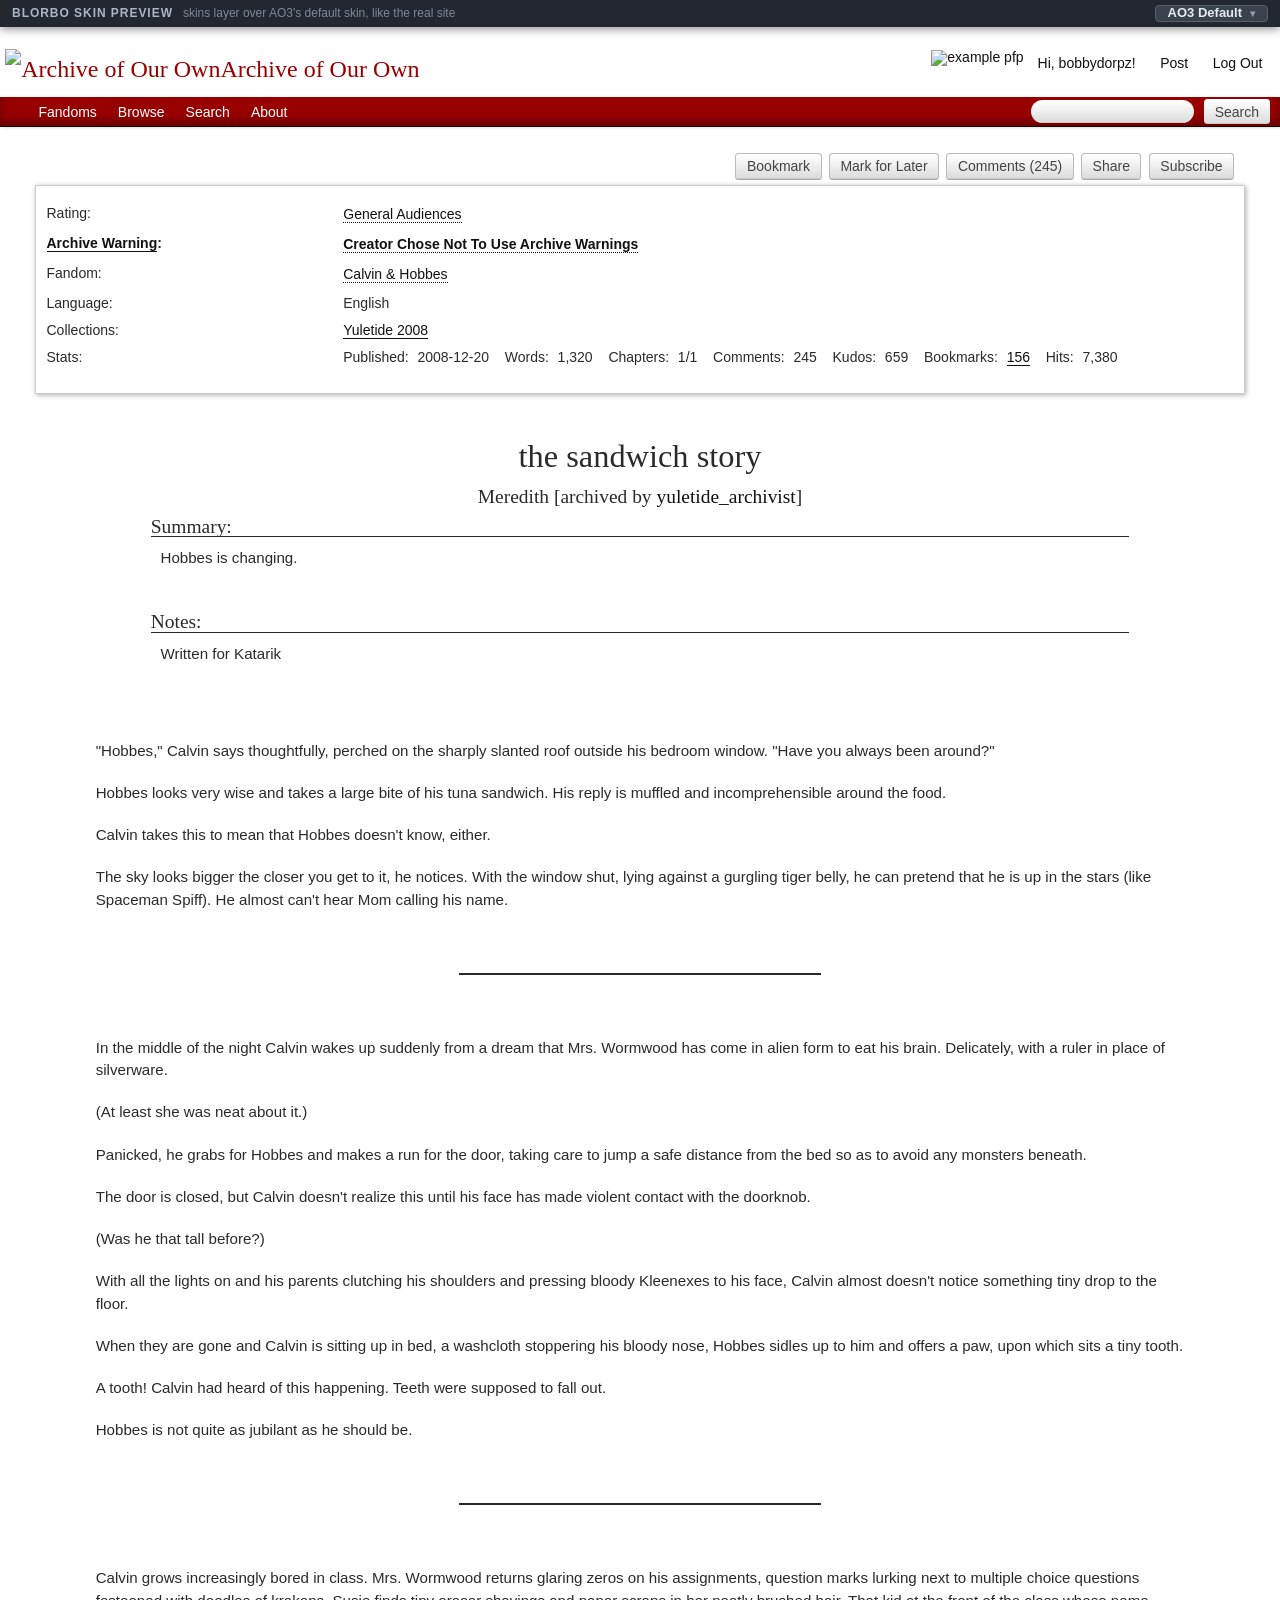
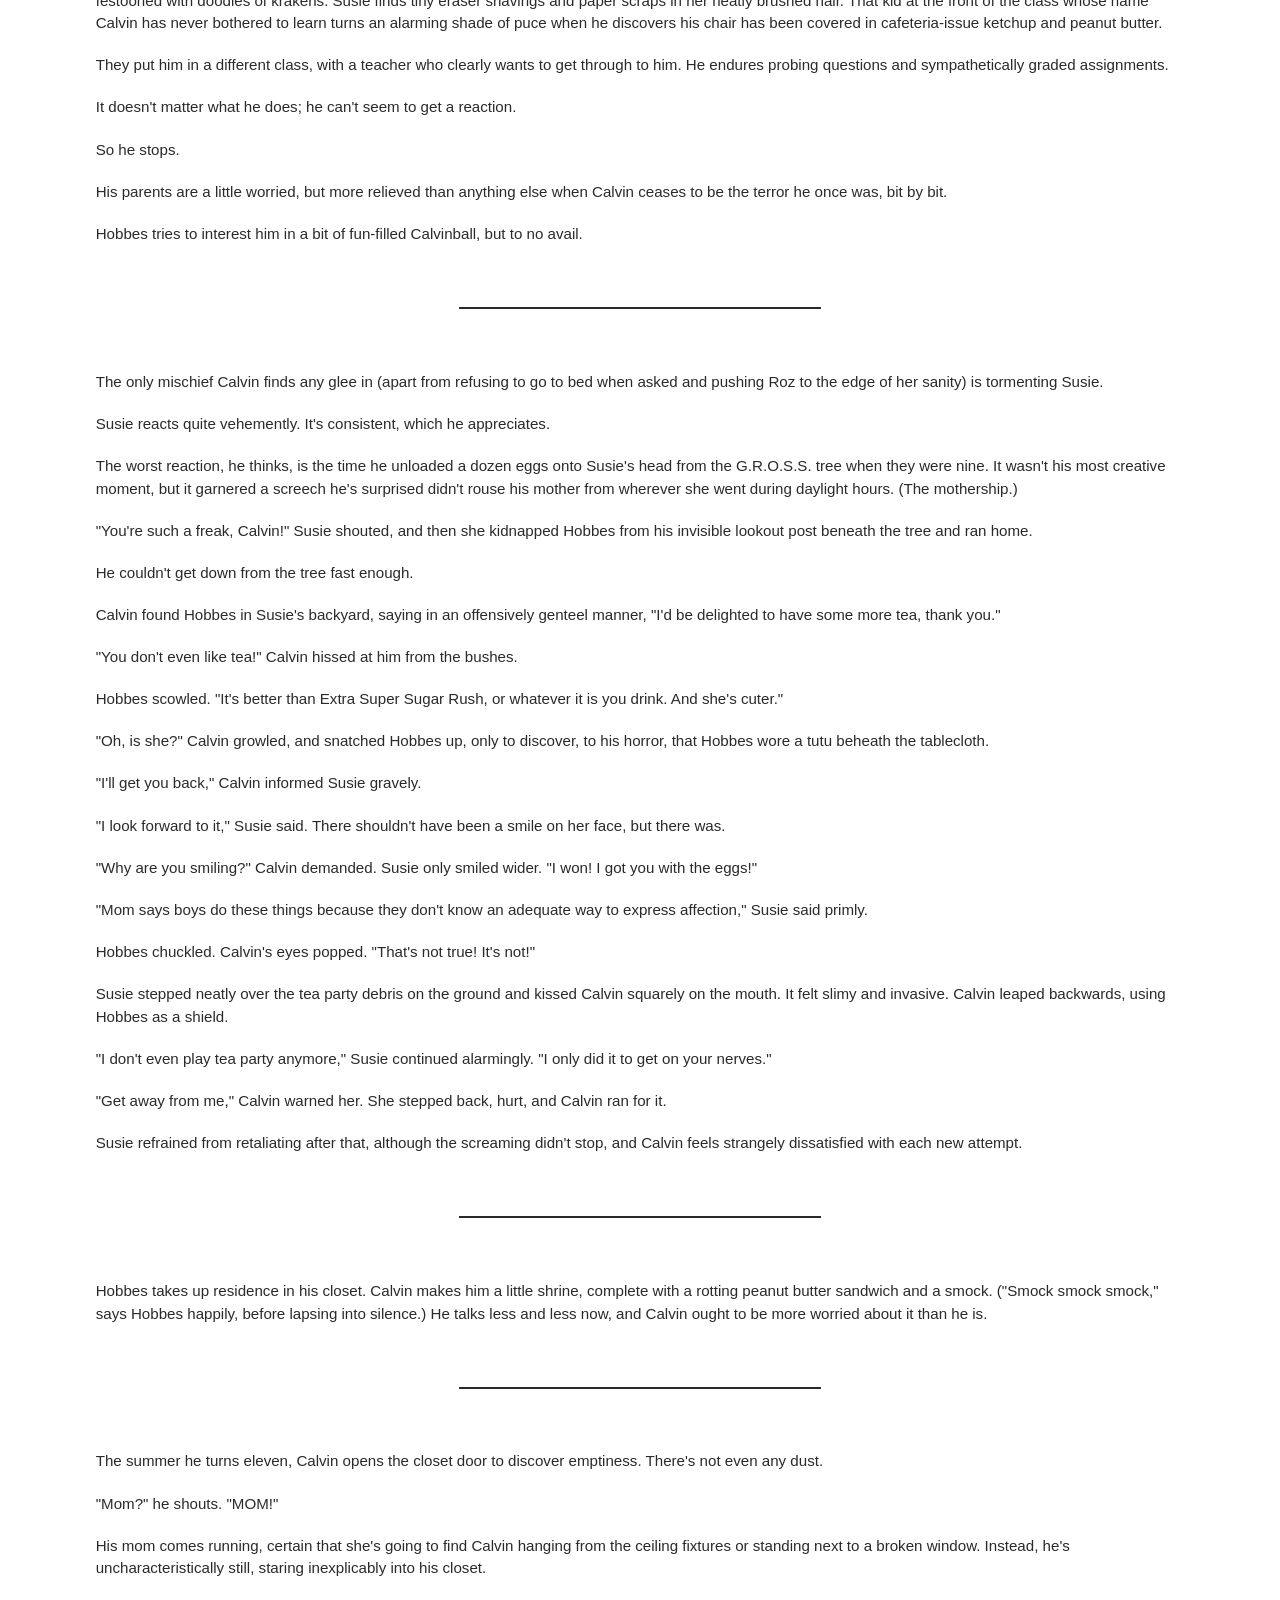
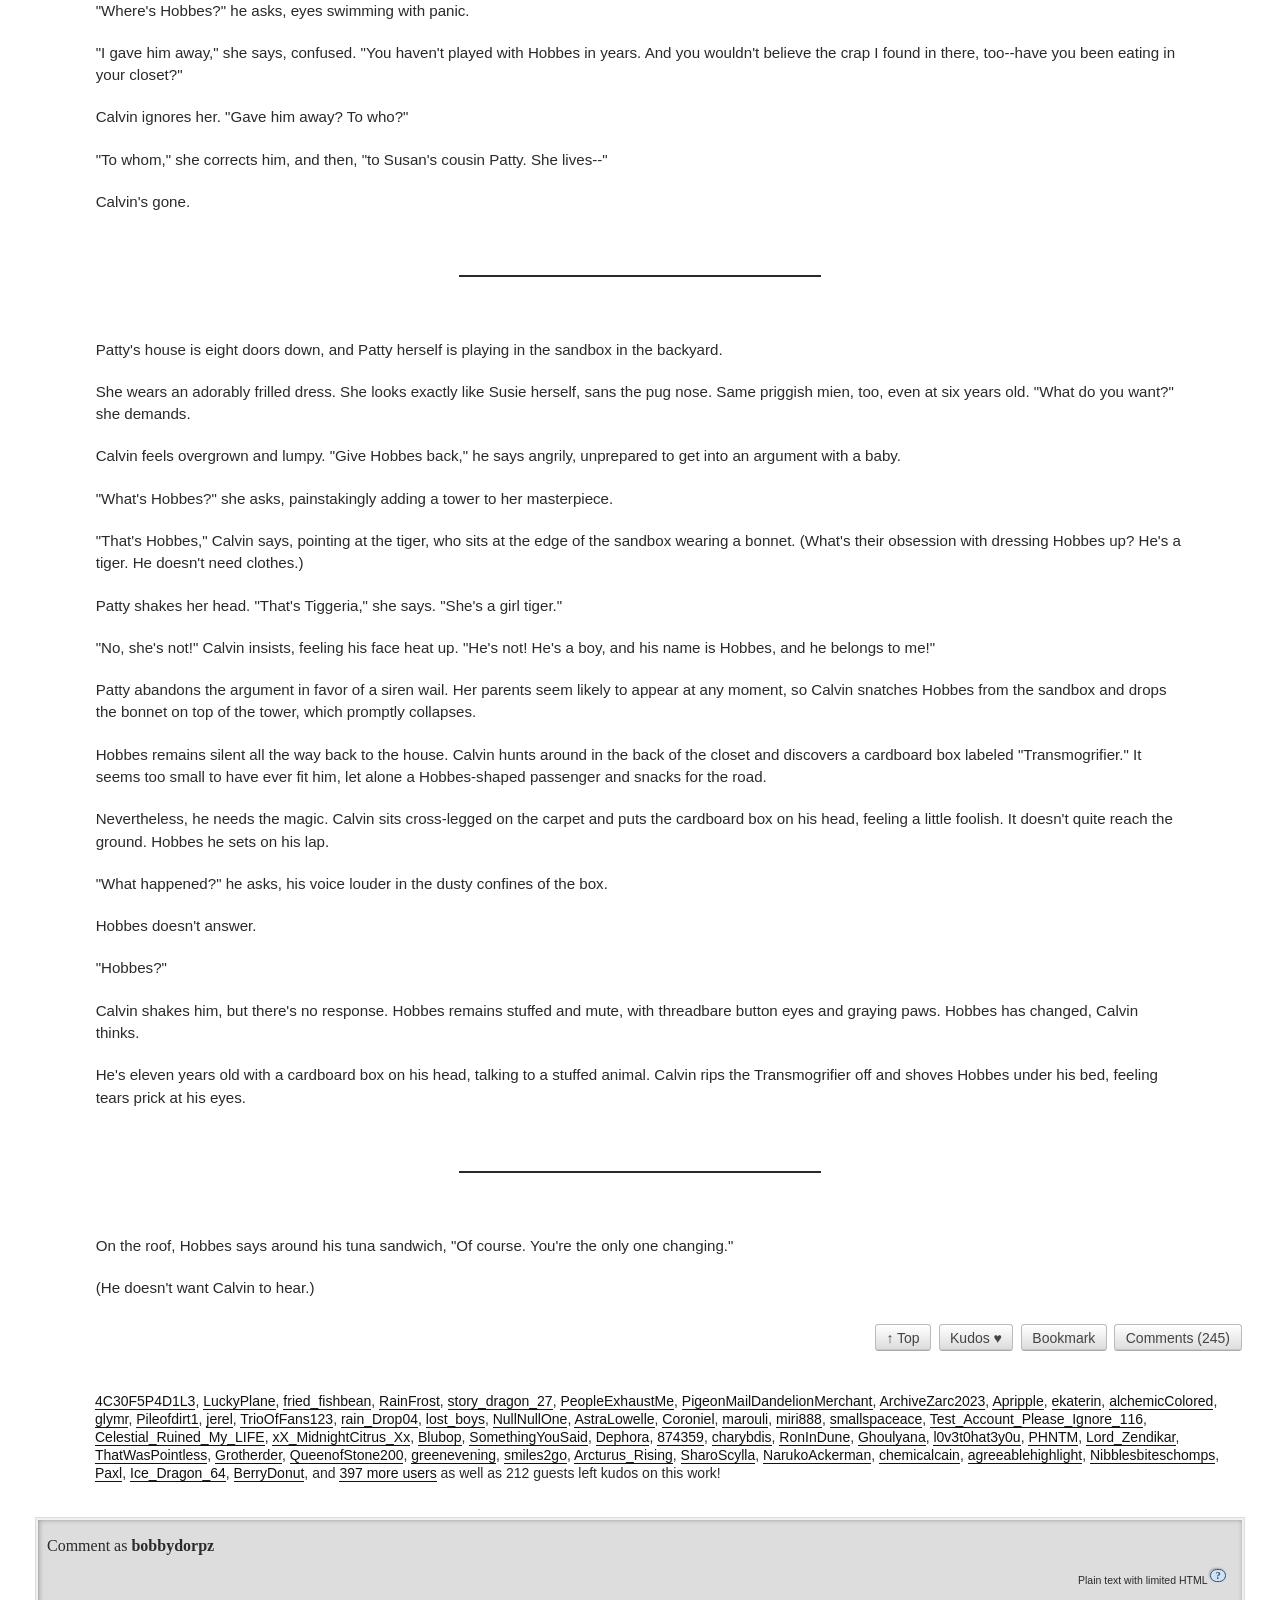
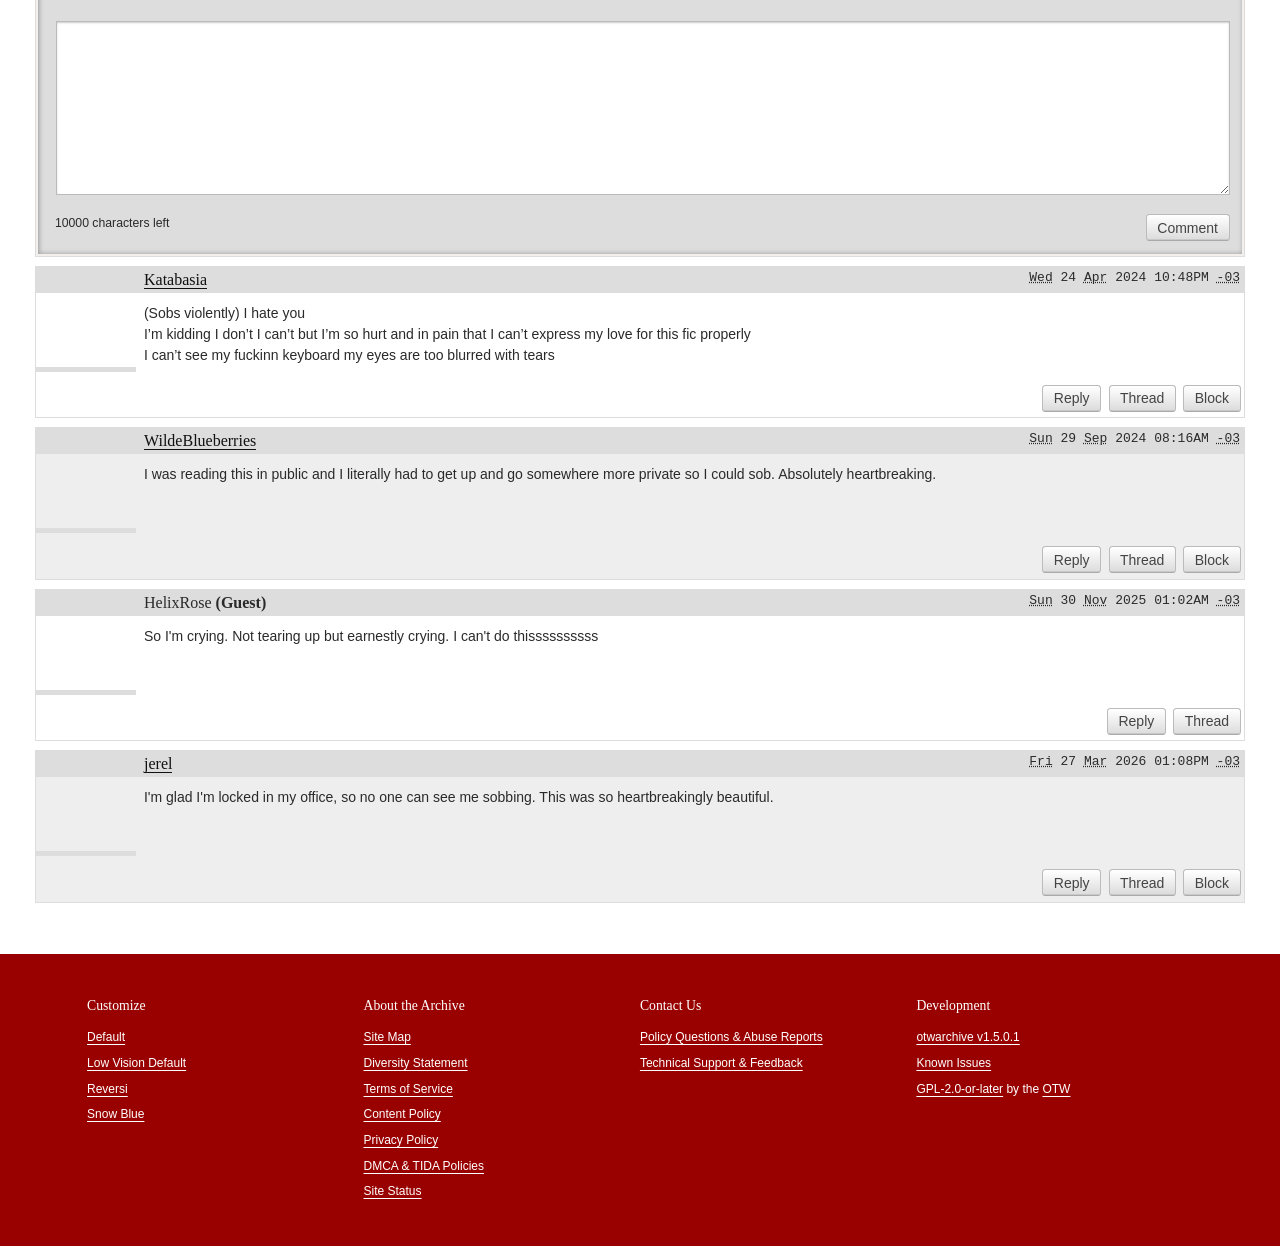
==== preview.html @ 4ff7f79e "Added Danny Phantom" ====
<!DOCTYPE html>
<html lang="en">

<head>
    <meta charset="utf-8">
    <meta name="viewport" content="width=device-width, initial-scale=1.0">
    <title>blorbo — AO3 skin preview</title>
    <meta name="description"
        content="Preview a blorbo AO3 site skin against a real work page; switch skins from the bar at the top.">
    <meta name="author" content="StrawberryMaster">

    <link rel="stylesheet" type="text/css" media="screen" href="assets/ao3/1_site_screen_.css">
    <link rel="stylesheet" type="text/css" media="only screen and (max-width: 62em), handheld"
        href="assets/ao3/4_site_midsize.handheld_.css">
    <link rel="stylesheet" type="text/css" media="only screen and (max-width: 42em), handheld"
        href="assets/ao3/5_site_narrow.handheld_.css">

    <style>
        #previewbar {
            position: fixed;
            top: 0;
            left: 0;
            right: 0;
            z-index: 99999;
            display: flex;
            align-items: center;
            gap: 10px;
            padding: 5px 12px;
            background: #232830 !important;
            box-shadow: 0 2px 10px rgba(0, 0, 0, 0.45) !important;
            font-family: 'Lucida Grande', 'Lucida Sans Unicode', Verdana, Helvetica, sans-serif !important;
        }

        #previewbar,
        #previewbar * {
            box-sizing: border-box;
        }

        #previewbar .previewbar-label {
            color: #a9b6c3 !important;
            font-size: 12px !important;
            font-weight: 700;
            text-transform: uppercase;
            letter-spacing: 0.08em;
            white-space: nowrap;
        }

        #previewbar .previewbar-hint {
            flex: 1;
            min-width: 0;
            color: #7d8894 !important;
            font-size: 12px !important;
            white-space: nowrap;
            overflow: hidden;
            text-overflow: ellipsis;
        }

        #previewbar button#skin-toggle {
            appearance: none;
            cursor: pointer;
            font-family: inherit !important;
            font-size: 13px !important;
            font-weight: 700;
            line-height: 1.3;
            white-space: nowrap;
            display: inline-flex;
            align-items: center;
            gap: 8px;
            margin: 0;
            padding: 6px 12px;
            border-radius: 4px;
            background: #3a434c !important;
            color: #e6ebf0 !important;
            border: 1px solid #565f6a !important;
            text-shadow: none;
            box-shadow: none;
        }

        #previewbar button#skin-toggle:hover,
        #previewbar button#skin-toggle:focus-visible,
        #previewbar button#skin-toggle[aria-expanded="true"] {
            background: #49545f !important;
            color: #ffffff !important;
            border-color: #7f8a96 !important;
        }

        #previewbar #skin-toggle .skin-toggle-caret {
            font-size: 10px;
            color: #8fa0b0 !important;
            transition: transform 0.15s ease;
        }

        #previewbar #skin-toggle[aria-expanded="true"] .skin-toggle-caret {
            transform: rotate(180deg);
        }

        #skin-menu {
            position: fixed;
            top: 46px;
            right: 12px;
            z-index: 100000;
            min-width: 270px;
            max-width: 320px;
            max-height: min(70vh, 620px);
            overflow-y: auto;
            padding: 8px;
            border-radius: 6px;
            background: #262c33 !important;
            border: 1px solid #4b5560 !important;
            box-shadow: 0 10px 28px rgba(0, 0, 0, 0.5) !important;
            font-family: 'Lucida Grande', 'Lucida Sans Unicode', Verdana, Helvetica, sans-serif !important;
        }

        #skin-menu[hidden] {
            display: none;
        }

        #skin-menu .skin-section-label {
            color: #7d8894 !important;
            font-size: 11px !important;
            font-weight: 700;
            text-transform: uppercase;
            letter-spacing: 0.08em;
            margin: 10px 4px 4px;
        }

        #skin-menu .skin-section-label:first-of-type {
            margin-top: 2px;
        }

        #skin-menu button.skin-item {
            appearance: none;
            display: block;
            width: 100%;
            text-align: left;
            cursor: pointer;
            font-family: inherit !important;
            font-size: 13px !important;
            font-weight: normal;
            line-height: 1.4;
            white-space: nowrap;
            overflow: hidden;
            text-overflow: ellipsis;
            margin: 1px 0;
            padding: 7px 10px;
            border-radius: 4px;
            background: transparent !important;
            color: #dce3ea !important;
            border: none !important;
            text-shadow: none;
            box-shadow: none;
        }

        #skin-menu button.skin-item:hover,
        #skin-menu button.skin-item:focus-visible {
            background: #3a434c !important;
            color: #ffffff !important;
        }

        #skin-menu button.skin-item.active {
            background: #3b82f6 !important;
            color: #ffffff !important;
            font-weight: 700;
        }

        #skin-menu button.skin-item .skin-item-file {
            color: #8fa0b0 !important;
            font-size: 11px !important;
            margin-left: 8px;
        }

        #skin-menu button.skin-item.active .skin-item-file {
            color: #d9e6f5 !important;
        }

        #skin-menu .skin-menu-note {
            color: #7d8894 !important;
            font-size: 11px !important;
            border-top: 1px solid #3a434c !important;
            margin-top: 8px;
            padding: 8px 4px 2px;
        }

        #previewbar-spacer {
            height: 44px;
        }

        @media print {

            #previewbar,
            #previewbar-spacer,
            #skin-menu {
                display: none !important;
            }
        }
    </style>
</head>

<body class="logged-in javascript">

    <div id="previewbar">
        <span class="previewbar-label">blorbo skin preview</span>
        <span class="previewbar-hint">skins layer over AO3's default skin, like the real site</span>
        <button id="skin-toggle" type="button" aria-haspopup="true" aria-expanded="false">
            <span id="skin-toggle-name">AO3 Default</span>
            <span class="skin-toggle-caret">&#9662;</span>
        </button>
    </div>
    <div id="previewbar-spacer"></div>
    <div id="skin-menu" hidden></div>

    <div id="outer" class="wrapper">
        <ul id="skiplinks">
            <li><a href="#main">Main Content</a></li>
        </ul>
        <noscript>
            <p id="javascript-warning">While we've done our best to make the core functionality of this site accessible
                without JavaScript, it will work better with it enabled. Please consider turning it on!</p>
        </noscript>

        <header id="header" class="region">
            <h1 class="heading">
                <a href="https://archiveofourown.org/"><span>Archive of Our Own</span><img alt="Archive of Our Own"
                        class="logo" src="https://archiveofourown.org/images/ao3_logos/logo_42.png"></a>
            </h1>

            <nav id="greeting" aria-label="User">
                <ul class="user navigation actions">
                    <li class="dropdown">
                        <a href="https://archiveofourown.org/users/bobbydorpz">Hi, bobbydorpz!</a>
                        <ul class="menu">
                            <li><a href="https://archiveofourown.org/users/bobbydorpz">My Dashboard</a></li>
                            <li><a href="https://archiveofourown.org/users/bobbydorpz/works">My Works</a></li>
                            <li><a href="https://archiveofourown.org/users/bobbydorpz/bookmarks">My Bookmarks</a>
                            </li>
                            <li><a href="https://archiveofourown.org/users/bobbydorpz/readings">My History</a></li>
                            <li><a href="https://archiveofourown.org/users/bobbydorpz/preferences">My
                                    Preferences</a></li>
                        </ul>
                    </li>
                    <li class="dropdown">
                        <a href="https://archiveofourown.org/works/new">Post</a>
                        <ul class="menu">
                            <li><a href="https://archiveofourown.org/works/new">New Work</a></li>
                            <li><a href="https://archiveofourown.org/works/new?import=true">Import Work</a></li>
                        </ul>
                    </li>
                    <li><a rel="nofollow" href="https://archiveofourown.org/users/logout">Log Out</a></li>
                </ul>
                <p class="icon"><a href="https://archiveofourown.org/users/bobbydorpz"><img
                            alt="example pfp" class="icon"
                            src="https://i.pinimg.com/736x/90/d8/7c/90d87cbfebbc11ec95c6dbf9a7cb4428.jpg"></a>
                </p>
            </nav>

            <nav aria-label="Site">
                <ul class="primary navigation actions">
                    <li class="dropdown">
                        <a href="https://archiveofourown.org/menu/fandoms">Fandoms</a>
                        <ul class="menu">
                            <li><a href="https://archiveofourown.org/media">All Fandoms</a></li>
                            <li id="medium_5"><a
                                    href="https://archiveofourown.org/media/Anime%20*a*%20Manga/fandoms">Anime &amp;
                                    Manga</a></li>
                            <li id="medium_3"><a
                                    href="https://archiveofourown.org/media/Books%20*a*%20Literature/fandoms">Books
                                    &amp; Literature</a></li>
                            <li id="medium_4"><a
                                    href="https://archiveofourown.org/media/Cartoons%20*a*%20Comics%20*a*%20Graphic%20Novels/fandoms">Cartoons
                                    &amp; Comics &amp; Graphic Novels</a></li>
                            <li id="medium_7"><a
                                    href="https://archiveofourown.org/media/Celebrities%20*a*%20Real%20People/fandoms">Celebrities
                                    &amp; Real People</a></li>
                            <li id="medium_2"><a href="https://archiveofourown.org/media/Movies/fandoms">Movies</a></li>
                            <li id="medium_6"><a
                                    href="https://archiveofourown.org/media/Music%20*a*%20Bands/fandoms">Music &amp;
                                    Bands</a></li>
                            <li id="medium_8"><a href="https://archiveofourown.org/media/Other%20Media/fandoms">Other
                                    Media</a></li>
                            <li id="medium_30198"><a
                                    href="https://archiveofourown.org/media/Theater/fandoms">Theater</a></li>
                            <li id="medium_1"><a href="https://archiveofourown.org/media/TV%20Shows/fandoms">TV
                                    Shows</a></li>
                            <li id="medium_476"><a href="https://archiveofourown.org/media/Video%20Games/fandoms">Video
                                    Games</a></li>
                            <li id="medium_9971"><a
                                    href="https://archiveofourown.org/media/Uncategorized%20Fandoms/fandoms">Uncategorized
                                    Fandoms</a></li>
                        </ul>
                    </li>
                    <li class="dropdown">
                        <a href="https://archiveofourown.org/menu/browse">Browse</a>
                        <ul class="menu">
                            <li><a href="https://archiveofourown.org/works">Works</a></li>
                            <li><a href="https://archiveofourown.org/bookmarks">Bookmarks</a></li>
                            <li><a href="https://archiveofourown.org/tags">Tags</a></li>
                            <li><a href="https://archiveofourown.org/collections">Collections</a></li>
                        </ul>
                    </li>
                    <li class="dropdown">
                        <a href="https://archiveofourown.org/menu/search">Search</a>
                        <ul class="menu">
                            <li><a href="https://archiveofourown.org/works/search">Works</a></li>
                            <li><a href="https://archiveofourown.org/bookmarks/search">Bookmarks</a></li>
                            <li><a href="https://archiveofourown.org/tags/search">Tags</a></li>
                            <li><a href="https://archiveofourown.org/people/search">People</a></li>
                        </ul>
                    </li>
                    <li class="dropdown">
                        <a href="https://archiveofourown.org/menu/about">About</a>
                        <ul class="menu">
                            <li><a href="https://archiveofourown.org/about">About Us</a></li>
                            <li><a href="https://archiveofourown.org/admin_posts">News</a></li>
                            <li><a href="https://archiveofourown.org/faq">FAQ</a></li>
                            <li><a href="https://archiveofourown.org/wrangling_guidelines">Wrangling Guidelines</a></li>
                            <li><a href="https://archiveofourown.org/donate">Donate or Volunteer</a></li>
                        </ul>
                    </li>
                    <li class="search">
                        <form class="search" id="search" role="search" aria-label="Work"
                            action="https://archiveofourown.org/works/search" accept-charset="UTF-8" method="get">
                            <fieldset>
                                <p>
                                    <label class="landmark" for="site_search">Work Search</label>
                                    <input class="text" id="site_search" aria-describedby="site_search_tooltip"
                                        type="text" name="work_search[query]">
                                    <span class="tip" role="tooltip" id="site_search_tooltip">tip: arthur merlin
                                        words&gt;1000 sort:hits</span>
                                    <span class="submit actions"><input type="submit" value="Search"
                                            class="button"></span>
                                </p>
                            </fieldset>
                        </form>
                    </li>
                </ul>
            </nav>

            <div class="clear"></div>
        </header>

        <div id="inner" class="wrapper">

            <div id="main" class="works-show region" role="main">
                <div class="flash"></div>

                <ul class="landmark skip">
                    <li><a name="top">&nbsp;</a></li>
                    <li><a href="#work">Skip header</a></li>
                </ul>

                <div class="work">
                    <h3 class="landmark heading">Actions</h3>
                    <ul class="work navigation actions">
                        <li class="bookmark">
                            <a class="bookmark_form_placement_open" href="#bookmark-form">Bookmark</a>
                            <a class="hidden bookmark_form_placement_close" href="#">Cancel Bookmark</a>
                        </li>
                        <li class="mark">
                            <form class="button_to" method="post" action="#"><button type="submit">Mark for
                                    Later</button></form>
                        </li>
                        <li class="comments" id="show_comments_link_top"><a href="#comments">Comments (245)</a></li>
                        <li class="share hidden">
                            <a class="modal" title="Share Work"
                                href="https://archiveofourown.org/works/1625354/share">Share</a>
                        </li>
                        <li class="subscribe">
                            <form class="ajax-create-destroy" action="#" method="post">
                                <input type="submit" name="commit" value="Subscribe">
                            </form>
                        </li>
                        <li class="download"><noscript>
                                <h4 class="heading">Download</h4>
                            </noscript><button class="hidden">Download</button>
                            <ul class="expandable secondary hidden">
                                <li><a
                                        href="https://archiveofourown.org/downloads/1625354/the_sandwich_story.azw3?updated_at=1701239095">AZW3</a>
                                </li>
                                <li><a
                                        href="https://archiveofourown.org/downloads/1625354/the_sandwich_story.epub?updated_at=1701239095">EPUB</a>
                                </li>
                                <li><a
                                        href="https://archiveofourown.org/downloads/1625354/the_sandwich_story.mobi?updated_at=1701239095">MOBI</a>
                                </li>
                                <li><a
                                        href="https://archiveofourown.org/downloads/1625354/the_sandwich_story.pdf?updated_at=1701239095">PDF</a>
                                </li>
                                <li><a
                                        href="https://archiveofourown.org/downloads/1625354/the_sandwich_story.html?updated_at=1701239095">HTML</a>
                                </li>
                            </ul>
                        </li>
                    </ul>

                    <h3 class="landmark heading">Work Header</h3>
                    <div class="wrapper">
                        <dl class="work meta group">
                            <dt class="rating tags">Rating:</dt>
                            <dd class="rating tags">
                                <ul class="commas">
                                    <li><a class="tag"
                                            href="https://archiveofourown.org/tags/General%20Audiences/works">General
                                            Audiences</a></li>
                                </ul>
                            </dd>
                            <dt class="warning tags"><a href="https://archiveofourown.org/tos_faq#tags">Archive
                                    Warning</a>:</dt>
                            <dd class="warning tags">
                                <ul class="commas">
                                    <li><a class="tag"
                                            href="https://archiveofourown.org/tags/Choose%20Not%20To%20Use%20Archive%20Warnings/works">Creator
                                            Chose Not To Use Archive Warnings</a></li>
                                </ul>
                            </dd>
                            <dt class="fandom tags">Fandom:</dt>
                            <dd class="fandom tags">
                                <ul class="commas">
                                    <li><a class="tag"
                                            href="https://archiveofourown.org/tags/Calvin%20*a*%20Hobbes/works">Calvin
                                            &amp; Hobbes</a></li>
                                </ul>
                            </dd>
                            <dt class="language">Language:</dt>
                            <dd class="language" lang="en">English</dd>
                            <dt class="collections">Collections:</dt>
                            <dd class="collections"><a
                                    href="https://archiveofourown.org/collections/yuletide2008">Yuletide 2008</a></dd>
                            <dt class="stats">Stats:</dt>
                            <dd class="stats">
                                <dl class="stats">
                                    <dt class="published">Published:</dt>
                                    <dd class="published">2008-12-20</dd>
                                    <dt class="words">Words:</dt>
                                    <dd class="words">1,320</dd>
                                    <dt class="chapters">Chapters:</dt>
                                    <dd class="chapters">1/1</dd>
                                    <dt class="comments">Comments:</dt>
                                    <dd class="comments">245</dd>
                                    <dt class="kudos">Kudos:</dt>
                                    <dd class="kudos">659</dd>
                                    <dt class="bookmarks">Bookmarks:</dt>
                                    <dd class="bookmarks"><a
                                            href="https://archiveofourown.org/works/1625354/bookmarks">156</a></dd>
                                    <dt class="hits">Hits:</dt>
                                    <dd class="hits">7,380</dd>
                                </dl>
                            </dd>
                        </dl>
                    </div>

                    <div id="work-skin" class="wrapper">

                        <div id="workskin">
                            <div class="preface group">
                                <h2 class="title heading">the sandwich story</h2>
                                <h3 class="byline heading">Meredith [archived by <a rel="author"
                                        href="https://archiveofourown.org/users/yuletide_archivist/pseuds/yuletide_archivist">yuletide_archivist</a>]
                                </h3>

                                <div class="summary module">
                                    <h3 class="heading">Summary:</h3>
                                    <blockquote class="userstuff">
                                        <p>Hobbes is changing.</p>
                                    </blockquote>
                                </div>

                                <div class="notes module">
                                    <h3 class="heading">Notes:</h3>
                                    <blockquote class="userstuff">
                                        <p>Written for Katarik</p>
                                    </blockquote>
                                </div>
                            </div>

                            <div id="chapters" role="article">
                                <h3 class="landmark heading" id="work">Work Text:</h3>
                                <div class="userstuff">
                                    <p> </p>
                                    <p> </p>
                                    <p>"Hobbes," Calvin says thoughtfully, perched on the sharply slanted roof outside
                                        his bedroom window. "Have you always been around?" </p>
                                    <p>Hobbes looks very wise and takes a large bite of his tuna sandwich. His reply is
                                        muffled and incomprehensible around the food. </p>
                                    <p>Calvin takes this to mean that Hobbes doesn't know, either. </p>
                                    <p>The sky looks bigger the closer you get to it, he notices. With the window shut,
                                        lying against a gurgling tiger belly, he can pretend that he is up in the stars
                                        (like Spaceman Spiff). He almost can't hear Mom calling his name. </p>
                                    <p>
                                        <br>
                                    </p>
                                    <hr>
                                    <p>
                                        <br>
                                    </p>
                                    <p>In the middle of the night Calvin wakes up suddenly from a dream that Mrs.
                                        Wormwood has come in alien form to eat his brain. Delicately, with a ruler in
                                        place of silverware. </p>
                                    <p>(At least she was neat about it.) </p>
                                    <p>Panicked, he grabs for Hobbes and makes a run for the door, taking care to jump a
                                        safe distance from the bed so as to avoid any monsters beneath. </p>
                                    <p>The door is closed, but Calvin doesn't realize this until his face has made
                                        violent contact with the doorknob. </p>
                                    <p>(Was he that tall before?) </p>
                                    <p>With all the lights on and his parents clutching his shoulders and pressing
                                        bloody Kleenexes to his face, Calvin almost doesn't notice something tiny drop
                                        to the floor. </p>
                                    <p>When they are gone and Calvin is sitting up in bed, a washcloth stoppering his
                                        bloody nose, Hobbes sidles up to him and offers a paw, upon which sits a tiny
                                        tooth. </p>
                                    <p>A tooth! Calvin had heard of this happening. Teeth were supposed to fall out.
                                    </p>
                                    <p>Hobbes is not quite as jubilant as he should be. </p>
                                    <p>
                                        <br>
                                    </p>
                                    <hr>
                                    <p>
                                        <br>
                                    </p>
                                    <p>Calvin grows increasingly bored in class. Mrs. Wormwood returns glaring zeros on
                                        his assignments, question marks lurking next to multiple choice questions
                                        festooned with doodles of krakens. Susie finds tiny eraser shavings and paper
                                        scraps in her neatly brushed hair. That kid at the front of the class whose name
                                        Calvin has never bothered to learn turns an alarming shade of puce when he
                                        discovers his chair has been covered in cafeteria-issue ketchup and peanut
                                        butter. </p>
                                    <p>They put him in a different class, with a teacher who clearly wants to get
                                        through to him. He endures probing questions and sympathetically graded
                                        assignments. </p>
                                    <p>It doesn't matter what he does; he can't seem to get a reaction. </p>
                                    <p>So he stops. </p>
                                    <p>His parents are a little worried, but more relieved than anything else when
                                        Calvin ceases to be the terror he once was, bit by bit. </p>
                                    <p>Hobbes tries to interest him in a bit of fun-filled Calvinball, but to no avail.
                                    </p>
                                    <p>
                                        <br>
                                    </p>
                                    <hr>
                                    <p>
                                        <br>
                                    </p>
                                    <p>The only mischief Calvin finds any glee in (apart from refusing to go to bed when
                                        asked and pushing Roz to the edge of her sanity) is tormenting Susie. </p>
                                    <p>Susie reacts quite vehemently. It's consistent, which he appreciates. </p>
                                    <p>The worst reaction, he thinks, is the time he unloaded a dozen eggs onto Susie's
                                        head from the G.R.O.S.S. tree when they were nine. It wasn't his most creative
                                        moment, but it garnered a screech he's surprised didn't rouse his mother from
                                        wherever she went during daylight hours. (The mothership.)</p>
                                    <p>"You're such a freak, Calvin!" Susie shouted, and then she kidnapped Hobbes from
                                        his invisible lookout post beneath the tree and ran home. </p>
                                    <p>He couldn't get down from the tree fast enough. </p>
                                    <p>Calvin found Hobbes in Susie's backyard, saying in an offensively genteel manner,
                                        "I'd be delighted to have some more tea, thank you." </p>
                                    <p>"You don't even like tea!" Calvin hissed at him from the bushes. </p>
                                    <p>Hobbes scowled. "It's better than Extra Super Sugar Rush, or whatever it is you
                                        drink. And she's cuter." </p>
                                    <p>"Oh, is she?" Calvin growled, and snatched Hobbes up, only to discover, to his
                                        horror, that Hobbes wore a tutu beheath the tablecloth. </p>
                                    <p>"I'll get you back," Calvin informed Susie gravely. </p>
                                    <p>"I look forward to it," Susie said. There shouldn't have been a smile on her
                                        face, but there was. </p>
                                    <p>"Why are you smiling?" Calvin demanded. Susie only smiled wider. "I won! I got
                                        you with the eggs!" </p>
                                    <p>"Mom says boys do these things because they don't know an adequate way to express
                                        affection," Susie said primly. </p>
                                    <p>Hobbes chuckled. Calvin's eyes popped. "That's not true! It's not!" </p>
                                    <p>Susie stepped neatly over the tea party debris on the ground and kissed Calvin
                                        squarely on the mouth. It felt slimy and invasive. Calvin leaped backwards,
                                        using Hobbes as a shield. </p>
                                    <p>"I don't even play tea party anymore," Susie continued alarmingly. "I only did it
                                        to get on your nerves." </p>
                                    <p>"Get away from me," Calvin warned her. She stepped back, hurt, and Calvin ran for
                                        it. </p>
                                    <p>Susie refrained from retaliating after that, although the screaming didn't stop,
                                        and Calvin feels strangely dissatisfied with each new attempt. </p>
                                    <p>
                                        <br>
                                    </p>
                                    <hr>
                                    <p>
                                        <br>
                                    </p>
                                    <p>Hobbes takes up residence in his closet. Calvin makes him a little shrine,
                                        complete with a rotting peanut butter sandwich and a smock. ("Smock smock
                                        smock," says Hobbes happily, before lapsing into silence.) He talks less and
                                        less now, and Calvin ought to be more worried about it than he is. </p>
                                    <p>
                                        <br>
                                    </p>
                                    <hr>
                                    <p>
                                        <br>
                                    </p>
                                    <p>The summer he turns eleven, Calvin opens the closet door to discover emptiness.
                                        There's not even any dust. </p>
                                    <p>"Mom?" he shouts. "MOM!" </p>
                                    <p>His mom comes running, certain that she's going to find Calvin hanging from the
                                        ceiling fixtures or standing next to a broken window. Instead, he's
                                        uncharacteristically still, staring inexplicably into his closet. </p>
                                    <p>"Where's Hobbes?" he asks, eyes swimming with panic. </p>
                                    <p>"I gave him away," she says, confused. "You haven't played with Hobbes in years.
                                        And you wouldn't believe the crap I found in there, too--have you been eating in
                                        your closet?" </p>
                                    <p>Calvin ignores her. "Gave him away? To who?"</p>
                                    <p>"To whom," she corrects him, and then, "to Susan's cousin Patty. She lives--"</p>
                                    <p>Calvin's gone. </p>
                                    <p>
                                        <br>
                                    </p>
                                    <hr>
                                    <p>
                                        <br>
                                    </p>
                                    <p>Patty's house is eight doors down, and Patty herself is playing in the sandbox in
                                        the backyard. </p>
                                    <p>She wears an adorably frilled dress. She looks exactly like Susie herself, sans
                                        the pug nose. Same priggish mien, too, even at six years old. "What do you
                                        want?" she demands. </p>
                                    <p>Calvin feels overgrown and lumpy. "Give Hobbes back," he says angrily, unprepared
                                        to get into an argument with a baby. </p>
                                    <p>"What's Hobbes?" she asks, painstakingly adding a tower to her masterpiece. </p>
                                    <p>"That's Hobbes," Calvin says, pointing at the tiger, who sits at the edge of the
                                        sandbox wearing a bonnet. (What's their obsession with dressing Hobbes up? He's
                                        a tiger. He doesn't need clothes.) </p>
                                    <p>Patty shakes her head. "That's Tiggeria," she says. "She's a girl tiger." </p>
                                    <p>"No, she's not!" Calvin insists, feeling his face heat up. "He's not! He's a boy,
                                        and his name is Hobbes, and he belongs to me!" </p>
                                    <p>Patty abandons the argument in favor of a siren wail. Her parents seem likely to
                                        appear at any moment, so Calvin snatches Hobbes from the sandbox and drops the
                                        bonnet on top of the tower, which promptly collapses. </p>
                                    <p>Hobbes remains silent all the way back to the house. Calvin hunts around in the
                                        back of the closet and discovers a cardboard box labeled "Transmogrifier." It
                                        seems too small to have ever fit him, let alone a Hobbes-shaped passenger and
                                        snacks for the road. </p>
                                    <p>Nevertheless, he needs the magic. Calvin sits cross-legged on the carpet and puts
                                        the cardboard box on his head, feeling a little foolish. It doesn't quite reach
                                        the ground. Hobbes he sets on his lap. </p>
                                    <p>"What happened?" he asks, his voice louder in the dusty confines of the box. </p>
                                    <p>Hobbes doesn't answer. </p>
                                    <p>"Hobbes?" </p>
                                    <p>Calvin shakes him, but there's no response. Hobbes remains stuffed and mute, with
                                        threadbare button eyes and graying paws. Hobbes has changed, Calvin thinks. </p>
                                    <p>He's eleven years old with a cardboard box on his head, talking to a stuffed
                                        animal. Calvin rips the Transmogrifier off and shoves Hobbes under his bed,
                                        feeling tears prick at his eyes. </p>
                                    <p>
                                        <br>
                                    </p>
                                    <hr>
                                    <p>
                                        <br>
                                    </p>
                                    <p>On the roof, Hobbes says around his tuna sandwich, "Of course. You're the only
                                        one changing."</p>
                                    <p>(He doesn't want Calvin to hear.)
                                    </p>
                                    <p> </p>
                                </div>
                            </div>
                        </div>
                    </div>
                </div>

                <div id="feedback" class="feedback">
                    <h3 class="landmark heading">Actions</h3>
                    <ul class="actions">
                        <li><a href="#main">&#8593; Top</a></li>
                        <li>
                            <form id="new_kudo" action="#" method="post">
                                <input type="submit" name="commit" value="Kudos ♥" id="kudo_submit">
                            </form>
                        </li>
                        <li><a class="bookmark_form_placement_open" href="#bookmark-form">Bookmark</a></li>
                        <li id="show_comments_link"><a href="#comments">Comments (245)</a></li>
                    </ul>

                    <div id="kudos_message"></div>

                    <h3 class="landmark heading">Kudos</h3>
                    <div id="kudos">
                        <p class="kudos">
                            <a href="https://archiveofourown.org/users/4C30F5P4D1L3">4C30F5P4D1L3</a>, <a
                                href="https://archiveofourown.org/users/LuckyPlane">LuckyPlane</a>, <a
                                href="https://archiveofourown.org/users/fried_fishbean">fried_fishbean</a>, <a
                                href="https://archiveofourown.org/users/RainFrost">RainFrost</a>, <a
                                href="https://archiveofourown.org/users/story_dragon_27">story_dragon_27</a>, <a
                                href="https://archiveofourown.org/users/PeopleExhaustMe">PeopleExhaustMe</a>, <a
                                href="https://archiveofourown.org/users/PigeonMailDandelionMerchant">PigeonMailDandelionMerchant</a>,
                            <a href="https://archiveofourown.org/users/ArchiveZarc2023">ArchiveZarc2023</a>, <a
                                href="https://archiveofourown.org/users/Apripple">Apripple</a>, <a
                                href="https://archiveofourown.org/users/ekaterin">ekaterin</a>, <a
                                href="https://archiveofourown.org/users/alchemicColored">alchemicColored</a>, <a
                                href="https://archiveofourown.org/users/glymr">glymr</a>, <a
                                href="https://archiveofourown.org/users/Pileofdirt1">Pileofdirt1</a>, <a
                                href="https://archiveofourown.org/users/jerel">jerel</a>, <a
                                href="https://archiveofourown.org/users/TrioOfFans123">TrioOfFans123</a>, <a
                                href="https://archiveofourown.org/users/rain_Drop04">rain_Drop04</a>, <a
                                href="https://archiveofourown.org/users/lost_boys">lost_boys</a>, <a
                                href="https://archiveofourown.org/users/NullNullOne">NullNullOne</a>, <a
                                href="https://archiveofourown.org/users/AstraLowelle">AstraLowelle</a>, <a
                                href="https://archiveofourown.org/users/Coroniel">Coroniel</a>, <a
                                href="https://archiveofourown.org/users/marouli">marouli</a>, <a
                                href="https://archiveofourown.org/users/miri888">miri888</a>, <a
                                href="https://archiveofourown.org/users/smallspaceace">smallspaceace</a>, <a
                                href="https://archiveofourown.org/users/Test_Account_Please_Ignore_116">Test_Account_Please_Ignore_116</a>,
                            <a
                                href="https://archiveofourown.org/users/Celestial_Ruined_My_LIFE">Celestial_Ruined_My_LIFE</a>,
                            <a href="https://archiveofourown.org/users/xX_MidnightCitrus_Xx">xX_MidnightCitrus_Xx</a>,
                            <a href="https://archiveofourown.org/users/Blubop">Blubop</a>, <a
                                href="https://archiveofourown.org/users/SomethingYouSaid">SomethingYouSaid</a>, <a
                                href="https://archiveofourown.org/users/Dephora">Dephora</a>, <a
                                href="https://archiveofourown.org/users/874359">874359</a>, <a
                                href="https://archiveofourown.org/users/charybdis">charybdis</a>, <a
                                href="https://archiveofourown.org/users/RonInDune">RonInDune</a>, <a
                                href="https://archiveofourown.org/users/Ghoulyana">Ghoulyana</a>, <a
                                href="https://archiveofourown.org/users/l0v3t0hat3y0u">l0v3t0hat3y0u</a>, <a
                                href="https://archiveofourown.org/users/PHNTM">PHNTM</a>, <a
                                href="https://archiveofourown.org/users/Lord_Zendikar">Lord_Zendikar</a>, <a
                                href="https://archiveofourown.org/users/ThatWasPointless">ThatWasPointless</a>, <a
                                href="https://archiveofourown.org/users/Grotherder">Grotherder</a>, <a
                                href="https://archiveofourown.org/users/QueenofStone200">QueenofStone200</a>, <a
                                href="https://archiveofourown.org/users/greenevening">greenevening</a>, <a
                                href="https://archiveofourown.org/users/smiles2go">smiles2go</a>, <a
                                href="https://archiveofourown.org/users/Arcturus_Rising">Arcturus_Rising</a>, <a
                                href="https://archiveofourown.org/users/SharoScylla">SharoScylla</a>, <a
                                href="https://archiveofourown.org/users/NarukoAckerman">NarukoAckerman</a>, <a
                                href="https://archiveofourown.org/users/chemicalcain">chemicalcain</a>, <a
                                href="https://archiveofourown.org/users/agreeablehighlight">agreeablehighlight</a>, <a
                                href="https://archiveofourown.org/users/Nibblesbiteschomps">Nibblesbiteschomps</a>, <a
                                href="https://archiveofourown.org/users/Paxl">Paxl</a>, <a
                                href="https://archiveofourown.org/users/Ice_Dragon_64">Ice_Dragon_64</a>, <a
                                href="https://archiveofourown.org/users/BerryDonut">BerryDonut</a><span
                                id="kudos_more_connector">, and </span><a id="kudos_more_link"
                                href="https://archiveofourown.org/works/1625354/kudos">397 more users</a>
                            as well as
                            212 guests
                            left kudos on this work!
                        </p>
                    </div>

                    <h3 class="landmark heading"><a id="comments">Comments</a></h3>

                    <div id="add_comment_placeholder" title="top level comment">
                        <div id="add_comment">
                            <div class="post comment" id="comment_form_for_1625354">
                                <form class="new_comment" id="comment_for_1625354" action="#" method="post">
                                    <fieldset>
                                        <legend>Post Comment</legend>
                                        <h4 class="heading">Comment as <span class="byline">bobbydorpz</span>
                                            <input value="11340548" id="comment_pseud_id_for_1625354" type="hidden"
                                                name="comment[pseud_id]">
                                        </h4>

                                        <p class="footnote">Plain text with limited HTML <a
                                                class="help symbol question modal" aria-label="Html help"
                                                href="https://archiveofourown.org/help/html"><span
                                                    class="symbol question"><span>?</span></span></a></p>

                                        <p>
                                            <label for="comment_content_for_1625354" class="landmark">Comment</label>
                                            <textarea id="comment_content_for_1625354"
                                                class="comment_form observe_textlength" title="Enter Comment"
                                                name="comment[comment_content]"></textarea>
                                        </p>
                                        <p class="character_counter" tabindex="0"><span
                                                id="comment_content_for_1625354_counter" class="value"
                                                data-maxlength="10000">10000</span> characters left</p>
                                        <p class="submit actions">
                                            <input type="submit" name="commit" value="Comment"
                                                id="comment_submit_for_1625354">
                                        </p>
                                    </fieldset>
                                </form>
                            </div>
                            <div class="clear"></div>
                        </div>
                    </div>

                    <div id="comments_placeholder">
                        <ol class="thread">
                            <li class="odd comment group" id="comment_1" role="article">
                                <h4 class="heading byline">
                                    <a href="https://archiveofourown.org/users/Katabasia">Katabasia</a>
                                    <span class="posted datetime">
                                        <abbr class="day" title="Wednesday">Wed</abbr> <span class="date">24</span>
                                        <abbr class="month" title="April">Apr</abbr> <span class="year">2024</span>
                                        <span class="time">10:48PM</span> <abbr class="timezone"
                                            title="Brasilia">-03</abbr>
                                    </span>
                                </h4>
                                <div class="icon"><span class="visitor icon"></span></div>
                                <blockquote class="userstuff">
                                    <p>(Sobs violently) I hate you<br>I’m kidding I don’t I can’t but I’m so hurt and in
                                        pain that I can’t express my love for this fic properly<br>I can’t see my
                                        fuckinn keyboard my eyes are too blurred with tears</p>
                                </blockquote>
                                <h5 class="landmark heading">Comment Actions</h5>
                                <ul class="actions" id="navigation_for_comment_1">
                                    <li><a href="#">Reply</a></li>
                                    <li><a href="#">Thread</a></li>
                                    <li><a href="#">Block</a></li>
                                </ul>
                            </li>

                            <li class="even comment group" id="comment_2" role="article">
                                <h4 class="heading byline">
                                    <a href="https://archiveofourown.org/users/WildeBlueberries">WildeBlueberries</a>
                                    <span class="posted datetime">
                                        <abbr class="day" title="Sunday">Sun</abbr> <span class="date">29</span>
                                        <abbr class="month" title="September">Sep</abbr> <span class="year">2024</span>
                                        <span class="time">08:16AM</span> <abbr class="timezone"
                                            title="Brasilia">-03</abbr>
                                    </span>
                                </h4>
                                <div class="icon"><span class="visitor icon"></span></div>
                                <blockquote class="userstuff">
                                    <p>I was reading this in public and I literally had to get up and go somewhere more
                                        private so I could sob. Absolutely heartbreaking.</p>
                                </blockquote>
                                <h5 class="landmark heading">Comment Actions</h5>
                                <ul class="actions" id="navigation_for_comment_2">
                                    <li><a href="#">Reply</a></li>
                                    <li><a href="#">Thread</a></li>
                                    <li><a href="#">Block</a></li>
                                </ul>
                            </li>

                            <li class="odd guest comment group" id="comment_3" role="article">
                                <h4 class="heading byline">
                                    <span>HelixRose</span><span class="role"> (Guest)</span>
                                    <span class="posted datetime">
                                        <abbr class="day" title="Sunday">Sun</abbr> <span class="date">30</span>
                                        <abbr class="month" title="November">Nov</abbr> <span class="year">2025</span>
                                        <span class="time">01:02AM</span> <abbr class="timezone"
                                            title="Brasilia">-03</abbr>
                                    </span>
                                </h4>
                                <div class="icon"><span class="visitor icon"></span></div>
                                <blockquote class="userstuff">
                                    <p>So I'm crying. Not tearing up but earnestly crying. I can't do thissssssssss</p>
                                </blockquote>
                                <h5 class="landmark heading">Comment Actions</h5>
                                <ul class="actions" id="navigation_for_comment_3">
                                    <li><a href="#">Reply</a></li>
                                    <li><a href="#">Thread</a></li>
                                </ul>
                            </li>

                            <li class="even comment group" id="comment_4" role="article">
                                <h4 class="heading byline">
                                    <a href="https://archiveofourown.org/users/jerel">jerel</a>
                                    <span class="posted datetime">
                                        <abbr class="day" title="Friday">Fri</abbr> <span class="date">27</span>
                                        <abbr class="month" title="March">Mar</abbr> <span class="year">2026</span>
                                        <span class="time">01:08PM</span> <abbr class="timezone"
                                            title="Brasilia">-03</abbr>
                                    </span>
                                </h4>
                                <div class="icon"><span class="visitor icon"></span></div>
                                <blockquote class="userstuff">
                                    <p>I'm glad I'm locked in my office, so no one can see me sobbing. This was so
                                        heartbreakingly beautiful.</p>
                                </blockquote>
                                <h5 class="landmark heading">Comment Actions</h5>
                                <ul class="actions" id="navigation_for_comment_4">
                                    <li><a href="#">Reply</a></li>
                                    <li><a href="#">Thread</a></li>
                                    <li><a href="#">Block</a></li>
                                </ul>
                            </li>
                        </ol>
                    </div>

                    <div id="bookmark_form_placement" class="wrapper toggled hidden">
                        <div class="post bookmark" id="bookmark-form">
                            <h3 class="landmark heading">Bookmark</h3>
                            <form action="#" method="post">
                                <fieldset>
                                    <legend>Bookmark</legend>
                                    <p class="close actions">
                                        <a class="bookmark_form_placement_close" href="#comments"
                                            aria-label="cancel">&times;</a>
                                    </p>
                                    <h4 class="heading">
                                        <span class="byline">bobbydorpz</span> save a bookmark!
                                    </h4>
                                    <fieldset>
                                        <legend>Write Comments</legend>
                                        <dl>
                                            <dt><label for="bookmark_notes">Notes</label></dt>
                                            <dd>
                                                <p class="footnote" id="notes-field-description-summary">The creator's
                                                    summary is added automatically.</p>
                                                <p class="footnote" id="notes-field-description-html">Plain text with
                                                    limited HTML <a class="help symbol question modal"
                                                        aria-label="Html help"
                                                        href="https://archiveofourown.org/help/html"><span
                                                            class="symbol question"><span>?</span></span></a> Embedded
                                                    images (&lt;img&gt; tags) will be displayed as HTML, including the
                                                    image's source link and any alt text.</p>
                                                <textarea rows="4" id="bookmark_notes" class="observe_textlength"
                                                    aria-describedby="notes-field-description-summary notes-field-description-html"
                                                    name="bookmark[bookmarker_notes]"></textarea>
                                                <p class="character_counter" tabindex="0"><span
                                                        id="bookmark_notes_counter" class="value"
                                                        data-maxlength="5000">5000</span> characters left</p>
                                            </dd>
                                            <dt><label for="bookmark_tag_string">Your tags</label></dt>
                                            <dd>
                                                <p class="footnote" id="tag-string-description">The creator's tags are
                                                    added automatically.</p>
                                                <input class="autocomplete" size="60"
                                                    aria-describedby="tag-string-description" type="text"
                                                    name="bookmark[tag_string]" id="bookmark_tag_string">
                                                <p class="character_counter">Comma separated, 150 characters per tag</p>
                                            </dd>
                                            <dt><label for="bookmark_collection_names">Add to collections</label></dt>
                                            <dd>
                                                <input class="autocomplete" size="60" type="text"
                                                    name="bookmark[collection_names]" id="bookmark_collection_names">
                                            </dd>
                                        </dl>
                                    </fieldset>
                                    <fieldset>
                                        <legend>Choose Type and Post</legend>
                                        <p>
                                            <input type="checkbox" value="1" name="bookmark[private]"
                                                id="bookmark_private"> <label for="bookmark_private">Private
                                                bookmark</label>
                                            <input type="checkbox" value="1" name="bookmark[rec]" id="bookmark_rec">
                                            <label for="bookmark_rec">Rec</label>
                                        </p>
                                        <p class="submit actions">
                                            <input type="submit" name="commit" value="Create">
                                        </p>
                                    </fieldset>
                                </fieldset>
                            </form>
                        </div>
                    </div>
                </div>

                <div class="clear"><!--presentational--></div>
            </div>
        </div>

        <div id="footer" role="contentinfo" class="region">
            <h3 class="landmark heading">Footer</h3>
            <ul class="navigation actions">
                <li class="module group">
                    <h4 class="heading">Customize</h4>
                    <ul class="menu">
                        <li>
                            <form class="button_to" method="post" action="https://archiveofourown.org/skins/unset">
                                <button type="submit">Default</button></form>
                        </li>
                        <li>
                            <form class="button_to" method="post" action="https://archiveofourown.org/skins/891/set">
                                <button type="submit">Low Vision Default</button></form>
                        </li>
                        <li>
                            <form class="button_to" method="post" action="https://archiveofourown.org/skins/929/set">
                                <button type="submit">Reversi</button></form>
                        </li>
                        <li>
                            <form class="button_to" method="post" action="https://archiveofourown.org/skins/932/set">
                                <button type="submit">Snow Blue</button></form>
                        </li>
                    </ul>
                </li>
                <li class="module group">
                    <h4 class="heading">About the Archive</h4>
                    <ul class="menu">
                        <li><a href="https://archiveofourown.org/site_map">Site Map</a></li>
                        <li><a href="https://archiveofourown.org/diversity">Diversity Statement</a></li>
                        <li><a href="https://archiveofourown.org/tos">Terms of Service</a></li>
                        <li><a href="https://archiveofourown.org/content">Content Policy</a></li>
                        <li><a href="https://archiveofourown.org/privacy">Privacy Policy</a></li>
                        <li><a href="https://archiveofourown.org/takedown">DMCA &amp; TIDA Policies</a></li>
                        <li><a href="https://www.otwstatus.org">Site Status</a></li>
                    </ul>
                </li>
                <li class="module group">
                    <h4 class="heading">Contact Us</h4>
                    <ul class="menu">
                        <li><a href="https://archiveofourown.org/abuse_reports/new">Policy Questions &amp; Abuse
                                Reports</a></li>
                        <li><a href="https://archiveofourown.org/support">Technical Support &amp; Feedback</a></li>
                    </ul>
                </li>
                <li class="module group">
                    <h4 class="heading">Development</h4>
                    <ul class="menu">
                        <li><a href="https://github.com/otwcode/otwarchive/commits/v1.5.0.1">otwarchive v1.5.0.1</a>
                        </li>
                        <li><a href="https://archiveofourown.org/known_issues">Known Issues</a></li>
                        <li><a title="View License"
                                href="https://www.gnu.org/licenses/old-licenses/gpl-2.0.html">GPL-2.0-or-later</a> by
                            the <a title="Organization for Transformative Works"
                                href="https://transformativeworks.org/">OTW</a></li>
                    </ul>
                </li>
            </ul>
        </div>
    </div>

    <script>
        'use strict';

        const STORAGE_KEY = 'blorbo-preview-skin';
        const STATIC_CATALOG = [
            {
                group: 'Light', skins: [
                    ['Backrooms', 'backrooms.css'], ['Facebook', 'facebook.css'], ['Frantic', 'frantic.css'], ['Icy Sunset', 'icysunset.css'],
                    ['Larry', 'larry.css'], ['LCARS', 'lcars.css'], ['Keira', 'keira.css'], ['Lagoon', 'lagoon.css'],
                    ['Lilac', 'lilac.css'], ['Medieval', 'medieval.css'], ['Moss', 'moss.css'], ['Rose', 'rose.css'],
                    ['Snow Blue', 'snowblue.css'],
                    ['Stars', 'stars.css'], ['Trout', 'trout.css'], ['Wave', 'wave.css'], ['Pinstripe', 'pinstripe.css'], ['Dune', 'dune.css']
                ]
            },
            {
                group: 'Dark', skins: [
                    ['Blue Plaid', 'blueplaid.css'], ['Breach', 'breach.css'], ['Cinema', 'cinema.css'],
                    ['Constellations', 'constellations.css'], ['Coral', 'coral.css'], ['Crimson', 'crimson.css'],
                    ['Danny Phantom', 'dannyphantom.css'],
                    ['Denim', 'denim.css'], ['Mocha', 'mocha.css'], ['Purple', 'purple.css'], ['Seventeen', 'seventeen.css'], ['Slate', 'slate.css'], ['Starlight', 'starlight.css'],
                    ['Vampire', 'vampire.css']
                ]
            },
            {
                group: 'Other', skins: [
                    ['AOL', 'aol.css'], ['Disco', 'disco.css'], ['IRC', 'irc.css'], ['MySpace', 'myspace.css'], ['New York Times', 'nytimes.css'], ['Pooh', 'pooh.css'],
                    ['Rick and Morty', 'rickandmorty.css'], ['Omori', 'omori.css'], ['Windows XP', 'xp.css'], ['Windows 98', '98.css']
                ]
            }
        ];

        let activeSkin = '';
        let currentCatalog = [];

        function skinName(file) {
            const entry = currentCatalog.flatMap(function (group) {return group.skins;})
                .find(function (s) {return s[1] === file;});
            return entry ? entry[0] : 'AO3 Default';
        }

        function makeSkinItem(name, file, fileHint) {
            const btn = document.createElement('button');
            btn.type = 'button';
            btn.className = 'skin-item';
            btn.dataset.file = file;
            btn.setAttribute('aria-pressed', 'false');
            const text = document.createElement('span');
            text.textContent = name;
            btn.appendChild(text);
            if (fileHint) {
                const hint = document.createElement('span');
                hint.className = 'skin-item-file';
                hint.textContent = fileHint;
                btn.appendChild(hint);
            }
            btn.title = file ? 'skins/' + file : 'AO3 default skin';
            return btn;
        }

        function renderCatalog(catalog) {
            currentCatalog = catalog;
            const menu = document.getElementById('skin-menu');
            menu.textContent = '';

            menu.appendChild(makeSkinItem('AO3 Default', '', ''));

            catalog.forEach(function (group) {
                const label = document.createElement('div');
                label.className = 'skin-section-label';
                label.textContent = group.group + ' themes';
                menu.appendChild(label);

                group.skins.forEach(function (skin) {
                    menu.appendChild(makeSkinItem(skin[0], skin[1], skin[1]));
                });
            });

            const note = document.createElement('div');
            note.className = 'skin-menu-note';
            note.textContent = 'Choice is remembered; share with ?skin=file.css';
            menu.appendChild(note);

            applySkin(initialSelection());
        }

        function initialSelection() {
            const params = new URLSearchParams(window.location.search);
            if (params.has('skin') && params.get('skin') !== '') {
                return params.get('skin');
            }
            try {
                return localStorage.getItem(STORAGE_KEY) || '';
            } catch (err) {
                return '';
            }
        }

        function applySkin(file) {
            activeSkin = file;

            const existingLinks = document.querySelectorAll('link[data-type="skin"], link#active-skin-link, link[href*="skins/"]');
            existingLinks.forEach(function (link) {
                if (link.parentNode) {
                    link.parentNode.removeChild(link);
                }
            });

            if (file) {
                const link = document.createElement('link');
                link.id = 'active-skin-link';
                link.setAttribute('data-type', 'skin');
                link.rel = 'stylesheet';
                link.type = 'text/css';
                link.href = 'skins/' + encodeURIComponent(file);
                document.head.appendChild(link);
            }

            document.querySelectorAll('#skin-menu button.skin-item').forEach(function (btn) {
                const on = btn.dataset.file === file;
                btn.classList.toggle('active', on);
                btn.setAttribute('aria-pressed', on ? 'true' : 'false');
            });
            document.getElementById('skin-toggle-name').textContent = skinName(file);
        }

        function commitSkin(file) {
            applySkin(file);
            try {
                localStorage.setItem(STORAGE_KEY, file);
            } catch (err) { /* ignore */}
            const params = new URLSearchParams(window.location.search);
            if (file) {
                params.set('skin', file);
            } else {
                params.delete('skin');
            }
            const qs = params.toString();
            history.replaceState(null, '', window.location.pathname + (qs ? '?' + qs : ''));
        }

        function parseReadmeCatalog(md) {
            const groups = [];
            let current = null;
            md.split(/\r?\n/).forEach(function (line) {
                const heading = line.match(/^###\s+(.+?)\s+themes\s*$/);
                if (heading) {
                    current = {group: heading[1], skins: []};
                    groups.push(current);
                    return;
                }
                if (!current) return;
                const row = line.match(/^\s*\|\s*\*\*(.+?)\*\*\s*\|.*skins\/([\w.-]+\.css)/);
                if (row) current.skins.push([row[1], row[2]]);
            });
            const named = groups.filter(function (group) {
                return group.skins.length > 0 &&
                    (group.group === 'Light' || group.group === 'Dark' || group.group === 'Other');
            });
            return named.length > 0 ? named : null;
        }

        const skinToggle = document.getElementById('skin-toggle');
        const skinMenu = document.getElementById('skin-menu');

        function menuIsOpen() {return skinToggle.getAttribute('aria-expanded') === 'true';}
        function openMenu() {skinMenu.hidden = false; skinToggle.setAttribute('aria-expanded', 'true');}
        function closeMenu() {skinMenu.hidden = true; skinToggle.setAttribute('aria-expanded', 'false');}

        skinToggle.addEventListener('click', function (e) {
            e.stopPropagation();
            if (menuIsOpen()) {closeMenu();} else {openMenu();}
        });

        skinMenu.addEventListener('click', function (e) {
            const item = e.target.closest('button.skin-item');
            if (item) {
                commitSkin(item.dataset.file || '');
                closeMenu();
            }
        });

        document.addEventListener('click', function (e) {
            if (menuIsOpen() && !e.target.closest('#skin-menu') && !e.target.closest('#skin-toggle')) {
                closeMenu();
            }
        });

        document.addEventListener('keydown', function (e) {
            if (e.key === 'Escape' && menuIsOpen()) closeMenu();
        });

        document.addEventListener('click', function (e) {
            const navDropdown = e.target.closest('#header .dropdown');
            if (navDropdown) {
                const firstAnchor = navDropdown.querySelector('a');
                if (firstAnchor && (e.target === firstAnchor || firstAnchor.contains(e.target))) {
                    e.preventDefault();
                    const wasOpen = navDropdown.classList.contains('open');
                    document.querySelectorAll('#header .dropdown.open').forEach(function (d) {
                        d.classList.remove('open');
                    });
                    if (!wasOpen) navDropdown.classList.add('open');
                    return;
                }
            } else {
                document.querySelectorAll('#header .dropdown.open').forEach(function (d) {
                    d.classList.remove('open');
                });
            }

            if (e.target.closest('.download button, .download .download-toggle')) {
                e.preventDefault();
                const downloadLi = e.target.closest('.download');
                if (downloadLi) {
                    const sec = downloadLi.querySelector('.secondary');
                    const btn = downloadLi.querySelector('button');
                    if (sec) sec.classList.toggle('hidden');
                    if (btn) btn.classList.toggle('expanded');
                }
                return;
            }

            if (e.target.closest('.bookmark_form_placement_open, .bookmark_form_placement_close')) {
                const bookmarkPlacement = document.getElementById('bookmark_form_placement');
                if (bookmarkPlacement) {
                    bookmarkPlacement.classList.toggle('hidden');
                }
                e.preventDefault();
                return;
            }

            const anchor = e.target.closest('a');
            if (anchor && anchor.getAttribute('href') === '#') {
                e.preventDefault();
            }
        });

        document.addEventListener('submit', function (e) {
            e.preventDefault();
        });

        renderCatalog(STATIC_CATALOG);

        (async function refreshFromReadme() {
            try {
                const response = await fetch('./README.md');
                if (!response.ok) return;
                const catalog = parseReadmeCatalog(await response.text());
                if (catalog) renderCatalog(catalog);
            } catch (err) {
                return; // fallback to static catalog
            }
        })();
    </script>
</body>

</html>
---- assets/ao3/1_site_screen_.css ----
/*
 * AO3 default site skin, bundled for preview.html only.
 * Source: https://archiveofourown.org (Organization for Transformative Works)
 * otwarchive is GPL-2.0-or-later: https://www.gnu.org/licenses/old-licenses/gpl-2.0.html
 * This file is used verbatim as the base that custom skins are applied on top of.
 */
/* == CORE: basic functional layout
https://otwcode.github.io/docs/stylesheets-views.html#core
*/

body, .toggled form, .dynamic form, .secondary, .dropdown {
  background: #fff;
  color: #2a2a2a;
  font: 100%/1.125 'Lucida Grande', 'Lucida Sans Unicode', Verdana, Helvetica, sans-serif, 'GNU Unifont';
  margin: 0;
  padding: 0;
}

.heading {
  font-family: Georgia, serif;
}

a, a:link {
  color: #900;
  text-decoration: none;
}

#header, #footer, #main, #dashboard {
  padding: 1em 3em;
}

.landmark {
  font-size: 0;
  opacity: 0;
}

.hidden {
  display: none;
}

li.blurb, fieldset, form dl {
  border: 1px solid #ddd;
  padding: 1em;
  overflow: hidden;
}

.blurb li, .actions>*, .stats>*, .meta ul li {
  list-style: none;
  display: inline;
  padding-left: 0.25em;
}

.actions form {
  display: inline;
}

.actions input[type="submit"] {
  margin: 0;
}

/* END == */
/* == ELEMENTS
https://otwcode.github.io/docs/stylesheets-views.html#elements
*/

/* MEYERS RESET. *********************************************** do not edit */

html, body, div, span, applet, object, iframe, h1, h2, h3, h4, h5, h6, p, blockquote, pre, a, abbr, acronym, address, big, cite, code, del, dfn, em, img, ins, kbd, q, s, samp, small, strike, strong, sub, sup, tt, var, dl, dt, dd, ol, ul, li, fieldset, form, label, legend, table, caption, tbody, tfoot, thead, tr, th, td {
  border: 0;
  outline: 0;
  font-weight: inherit;
  font-style: inherit;
  font-size: 100%;
  font-family: inherit;
  vertical-align: baseline;
  list-style: none;
  margin: 0;
  padding: 0;
}

/* *********************************************** end of uneditable rules */

/* The global rules for normal elements */

body {
  font: 100%/1.125 'Lucida Grande', 'Lucida Sans Unicode', Verdana, Helvetica, sans-serif, 'GNU Unifont';
}

a, a:link, a:visited:hover {
  color: #111;
  text-decoration: none;
  border-bottom: 1px solid;
}

a:visited {
  color: #666;
  text-decoration: none;
  border-bottom: 1px dashed;
}

a:hover {
  color: #999;
}

a:active, a:focus, button:focus {
  outline: 1px dotted;
}

a img {
  border: 0;
}

a:focus img {
  outline: 1px dotted;
}

h1, h2, h3, h4, h5, h6, .heading {
  font-family: Georgia, serif;
  font-weight: 400;
    word-wrap: break-word;
}

h1 {
  font-size: 2.5em;
  line-height: 1;
  margin: 0.5em 0;
}

h2 {
  font-size: 2.143em;
  line-height: 1;
  margin: 0.429em 0;
  display: inline;
}

/* 24px skipped: font-size: 1.714em; line-height: 1; margin: 0.429em 0 */

h3 {
  font-size: 1.286em;
  line-height: 1;
  margin: 0.5375em 0;
}

h4 {
  font-size: 1.143em;
  line-height: 1.125;
  margin: 0.5em 0;
}

h5 {
  font-size: 1em;
  line-height: 1.286;
  margin: 0.643em 0;
}

h6 {
  font-size: 0.875em;
  font-weight: 900;
  line-height: 1.5;
  margin: 1.5em 0;
}

p, li, dd, hr {
  margin: 0.643em 0;
}

hr {
  border: 0;
  border-bottom: 3px double;
}

.clear {
  clear: both;
  height: 0;
  border: 0;
  margin: 0;
  background: transparent;
  opacity: 0;
}

blockquote, pre, address {
  font: 1em 'Lucida Grande', 'Lucida Sans Unicode', Verdana, Helvetica, sans-serif;
  margin: 0.643em;
}

blockquote p:first-child, address p:first-child {
  margin-top: 0;
}

blockquote p:last-child, address p:first-child {
  margin-bottom: 0;
}

kbd, tt, code, var, pre, samp {
  font: normal 0.857em 'Monaco', 'Consolas', Courier, monospace;
  font-variant-ligatures: none;
  margin: auto;
}

pre {
  white-space: pre-wrap;
}

strong, b {
  font-weight: bold;
}

em, cite, i {
  font-style: oblique;
}

cite em, em cite, cite i, i cite, i em, em i, em em, i i, cite cite {
  font-style: normal;
}

em cite, i cite, ins, u {
  text-decoration: underline;
}

del, strike {
  text-decoration: line-through;
}

dfn, abbr, acronym {
  cursor: help;
}

big {
  font-size: 114%;
}

small, sub, sup {
  font-size: 87.5%;
}

small small small small {
  font-size: 100%;
}

sub {
  vertical-align: sub;
  line-height: 0;
}

sup {
  vertical-align: super;
  line-height: 0;
}

/*
https://otwcode.github.io/docs/patterns/tables.html
*/

table {
  background: #ddd;
  border-collapse: collapse;
  margin: auto;
  width: 100%;
  clear: right;
}

caption {
  height: 0;
  width: 0;
  font-size: 0;
  opacity: 0;
  padding: 0;
  margin: 0;
}

thead, tfoot {
  border-bottom: 2px solid #bbb;
  padding: 0.643em;
  vertical-align: top;
}

tfoot td {
  border-top: 1px solid #bbb;
}

td th {
  padding-right: 1em;
}

tbody tr {
  border-bottom: 1px solid #fff;
}

td {
  padding: 0.25em;
  vertical-align: top;
}

th {
  text-align: start;
}

thead td {
  background: #ddd;
  border-bottom: 1px solid #fff;
}

th, tr:hover, col.name {
  background: #fff;
  border: 1px solid #bbb;
  padding: 0.15em 0.5em 0.25em;
  vertical-align: top;
}

th a, th a:visited, th a:link {
  text-decoration: none;
}

tbody tr th {
  text-align: start;
}

/* END == */
/* == REGION: HEADER is #1 of the 4 regions shown on every page
https://otwcode.github.io/docs/patterns/regions.html#header-region
notice that CSS3 declarations sit are indented twice (four spaces) and always come last
*/

#header input, #header #search>*, #header #search .submit {
  display: inline;
  float: none;
}

#header .landmark {
  clear: none;
  font-size: 0;
  border: none;
}

#header a, #header fieldset, #header form, #header p, #header li, #header h1, #small_login dl {
  background: transparent;
  font-size: 100%;
  border: none;
  padding: 0;
  margin: 0;
    border-radius: 0;
    box-shadow: none;
}

#header {
  font-size: 0.875em;
  margin: 0 0 1em;
  padding: 0;
  position: relative;
}

#header li {
  display: block;
  float: left;
  position: relative;
}

#header a, #header a:visited, #header .primary .open a, #header .primary .dropdown:hover a, #header .primary .dropdown a:focus {
  color: #111;
}

#header .actions a:hover, #header .actions a:focus, #header .dropdown:hover a, #header .open a {
  background: #ddd;
}

/* BRANDING: logo and title */

#header .heading {
  float: left;
  padding: 0.375em;
}

/* 1.714em x 14px = 24px */
#header .heading a {
  color: #900;
  font-size: 1.714em;
  line-height: 1.75em;
}

#header .logo {
  float: left;
  height: 42px;
}

/* ACTION: dropdown */

#header .menu, #small_login {
  background: #ddd;
  display: none;
  padding: 0.25em 0;
  position: absolute;
  width: 20em;
  z-index: 55;
    box-shadow: 1px 1px 3px -1px #444;
    background-image: -moz-linear-gradient(top, rgba(221, 221, 221, 0.98) 0%, rgba(204, 204, 204, 0.98) 100%);
    background-image: -webkit-linear-gradient(top, rgba(221, 221, 221, 0.98) 0%, rgba(204, 204, 204, 0.98) 100%);
    background-image: -o-linear-gradient(top, rgba(221, 221, 221, 0.98) 0%, rgba(204, 204, 204, 0.98) 100%);
    background-image: linear-gradient(to bottom, rgba(221, 221, 221, 0.98) 0%, rgba(204, 204, 204, 0.98) 100%);
    filter: progid:DXImageTransform.Microsoft.gradient(startColorstr='#fadddddd', endColorstr='#facccccc',GradientType=0);
}

#header .open .menu, #header .dropdown:hover .menu, .open + #small_login, #header .menu li {
  display: block;
  float: none;
}

#header .menu li {
  border-bottom: 1px solid #888;
  margin: 0 0.25em;
  text-align: left;
}

#header .menu li:last-child {
  border-bottom: none;
}

#header .dropdown .menu a {
  background: transparent;
  display: block;
  padding: 0.75em 0.5em 0.5em;
}

#header .dropdown .menu a:hover, #header .dropdown .menu a:focus {
  background: rgba(255, 255, 255, 0.25);
}

/* login and greeting */

#login, #greeting {
  float: right;
  margin-right: 0.375em;
}

#header .user {
  padding: 0.429em 0 0;
  position: relative;
  z-index: 20;
}

#header .user a, #small_login .action {
  padding: 0.25em 0.75em;
}

#header .user a:hover, #header .user a:focus {
  color: #900;
    border-radius: 0.25em;
}

#login .open a:hover, #login .open a:focus {
  background: #eee;
}

#greeting .user > li {
  margin: 0 0.125em;
}

#greeting .menu {
  right: 0;
    box-shadow: -1px 1px 3px -1px #444;
}

/* square off bottom corners when the dropdown is visible */
#greeting .open a, #greeting .dropdown:hover a {
    border-radius: 0.25em 0.25em 0 0;
}

#greeting .dropdown .menu a {
    border-radius: 0;
}

#greeting p.icon {
  float: right;
  height: auto;
  padding: 0.429em 0.125em 0;
  line-height: 1;
  width: auto;
}

#greeting p.icon a {
  display: block;
  padding: 0;
}

#greeting img.icon {
  height: 1.786em;
  width: 1.786em;
    background-size: 100%;
}

/* FORM: login */

#small_login {
  border: 2px solid #fff;
  padding: 0.375em;
  right: 0;
  z-index: 10;
    box-shadow: none;
}

#small_login form {
  margin-top: 1.286em;
}

#small_login dt, #small_login dd {
  margin: 0;
  width: 99%;
}

#small_login dt, #small_login .submit {
  border-bottom: none;
  padding: 0.375em 0 0;
}

#small_login .actions {
  float: none;
  text-align: left;
}

#small_login .footnote {
  float: left;
  font-size: 0.857em;
  padding: 0.375em 0;
}

#small_login .footnote li {
  padding: 0 0.25em;
}

.dropdown #small_login .footnote a {
  background: transparent;
  border-bottom: 1px solid;
}

/* primary navigation */

#header .primary {
  background: #900 url(https://archiveofourown.org/images/skins/textures/tiles/red-ao3.png);
  padding: 0 0;
  width: 100%;
    box-shadow: inset 0 -6px 10px rgba(0, 0, 0, 0.35),
    1px 1px 3px -1px rgba(0, 0, 0, 0.25),
    inset 0 -1px 0 rgba(0, 0, 0, 0.85); /* instead of a bottom border to keep the container the same height as its contents */
}

#header .primary > li:first-of-type {
  margin-left: 2em;
}

#header .primary a {
  padding: 0.429em 0.75em;
}

#header .primary a {
  color: #fff;
}

#header .primary .menu a {
  color: #111;
  padding: 0.75em 0.5em 0.5em;
}

/* search */

#header .search {
  float: right;
  color: #2a2a2a;
  margin-right: 0.25em;
}

#header #search input:focus {
  color: #2a2a2a;
  outline: 1px dotted;
}

#header #search .text, #header #search .button {
  border: none;
}

/* 0.2857em x 14px = 4px because the input has a padding of 0.15em x 14px = 2px and it needs to match 0.429em x 14px = 6px */
#header #search .text {
  margin: 0.2857em 0.429em;
}

#header #search .button {
  margin: 0;
}

/* CONTEXT: collections */

#header h2 {
  border-top: 1px solid;
  clear: both;
  color: #fff;
  display: block;
  font-size: 1.714em;
  line-height: 1.5;
  margin: 0;
  padding: 0 0.375em;
    text-shadow: none;
}

/* END == */
/* == REGION: DASHBOARD is #2 of the 4 regions shown on every page
https://otwcode.github.io/docs/patterns/regions.html#dashboard-region
*/

#dashboard {
  width: 11.25em;
  float: left;
  padding: 0.5em;
}

#dashboard li {
  padding: 0;
}

#dashboard a, #dashboard span {
  color: #111;
  display: block;
  white-space: normal;
  height: auto;
  line-height: 2;
  padding: 0 0.5625em;
  margin: 0;
  border: none;
  background: transparent;
  vertical-align: middle;
    word-wrap: break-word;
    box-shadow: none;
}

#dashboard a:hover {
  background: #ddd;
  color: #900;
}

#dashboard ul {
  float: none;
  display: block;
  padding: 1.286em 0;
  text-align: right;
  border-top: 2px solid #ddd;
  position: relative;
}

#dashboard .current {
  background: #ccc;
}

#dashboard .secondary {
  right: auto;
}

#dashboard.own {
  background: transparent;
  border-top: 15px solid #900;
  border-bottom: 15px solid #900;
    opacity: 1.0;
    border-radius: 0.25em;
}

/* END == */
/* == REGION: MAIN is #3 of the 4 regions shown on every page
https://otwcode.github.io/docs/patterns/regions.html#main-region
*/

#main {
  font-size: 0.875em;
  line-height: 1.286;
  margin: auto;
  padding: 0.5em 2.5em 3.5em;
  position: relative;
  min-height: 450px;
}

#main:after {
  content: " ";
  display: block;
  height: 0;
  font-size: 0;
  clear: both;
  visibility: hidden;
}

#main.dashboard {
  padding-left: 2em;
  margin: 0.5em auto 1em 14em;
}

#main.home {
  padding: 2em 7.5em 3.5em;
}

#main.errors {
  background: url("/images/ao3_logos/sadface.png") top right no-repeat;
}

#main.error-502 {
  background: url("/images/ao3_logos/ao3-502.png") top right no-repeat;
}

#main.error-503-maintenance {
  background: url("/images/ao3_logos/logo-ruby.png") top right no-repeat;
}

#main.session {
  background: url("/images/logo.png") 0.5em 3em no-repeat;
}

#main.authentication {
  background: none;
}

#main.errors h2 {
  display: block;
  margin-top: 0;
}

#main.errors p, #main.errors .heading {
  margin-right: 325px;
}

/* END == */
/* == REGION: FOOTER is #4 of the 4 regions shown on every page
https://otwcode.github.io/docs/patterns/regions.html#footer-region
*/

#footer {
  background: #900 url("/images/skins/textures/tiles/red-ao3.png");
  border-top: 2px solid;
  color: #fff;
  float: left;
  font-size: 0.75em;
  position: relative;
  padding: 0;
  width: 100%;
}

#footer ul {
  border: 0;
  clear: both;
  margin: 1.5em 0;
  padding: 1em 5%;
  float: left;
  text-align: left;
  width: 90%;
}

#footer li {
  position: relative;
  display: block;
}

#footer a, #footer button {
  background: transparent;
  border: 0;
  font-weight: 400;
  margin: auto;
  outline: 0;
  padding: 0;
  vertical-align: baseline;
    box-shadow: none;
    border-radius: 0;
}

#footer a, #footer button {
  color: #fff;
  display: inline;
  text-decoration: underline;
  line-height: 1.5;
  white-space: normal;
    text-underline-position: under;
}

#footer button {
  cursor: pointer;
  text-align: start;
  height: unset;
}

#footer a:focus, #footer button:focus {
  outline: 1px dotted;
}

#footer .module {
  max-width: 20%;
  padding: 0 2%;
}

#footer .menu {
  margin: 0;
  padding: 0;
}

#footer .heading {
  display: block;
  color: #fff;
}

/* END == */
/* == INTERACTIONS: global form rules
https://otwcode.github.io/docs/patterns/interactions.html
(submit button styling is in actions.css with the other buttons)
General rules for all form elements, and nearly ALL our forms use just these.
Forms are normally in definition lists <dt label: dd input>
with some un/ordered lists, normally of checkbox options <li checkbox:label>
and some paragraphs, normally forms with a single <p label:input> .

We might develop three MODES: .simple .verbose and .dynamic -- .sim and ver in early draft in sandbox
We also have some jS WIDGETS, which are custom form interactions, like autocomplete
and a few variations for INTERACTION TYPES, which are, roughly:
.post, .login, make .associations, set .preferences, [.search, .filter] => in searchbrowse
*/

form {
  clear: right;
}

/* wrap long text in Opera, Safari, and Chrome */
fieldset {
  min-width: 0;
}

/* Guideline: Forms are written by lots of people, and, this is beta, change a LOT.
I've written a load of possible different nests to give a reasonably/broadly consistent view whatever goes in,
but it's probably not complete.
*/

fieldset, form dl, fieldset dl dl, fieldset fieldset fieldset, fieldset fieldset dl dl, dd.hideme, form blockquote.userstuff {
  display: block;
  background: #ddd;
  border: 2px solid #f3efec;
  margin: 0.643em;
  padding: 0.643em;
    box-shadow: inset 1px 0 5px #999;
}

fieldset dl, fieldset.actions, fieldset dl fieldset dl {
  background: transparent;
  border: none;
  clear: right;
    box-shadow: none;
}

fieldset fieldset, fieldset dl dl, form blockquote.userstuff {
  background: #fff;
  clear: right;
}

fieldset dd dl, form .meta dd, fieldset dl fieldset dl, dd fieldset {
  margin: 0.643em 0;
}

/* end nesting */

legend {
  height: 0;
  width: 0;
  font-size: 0;
  opacity: 0;
  padding: 0;
  margin: 0;
}

input[type="hidden"] {
  display: none !important;
}

label {
  margin-right: 0.375em;
}

input, textarea {
  font: 100% 'Lucida Grande', 'Lucida Sans Unicode', Verdana, Helvetica, sans-serif, 'GNU Unifont';
  width: 100%;
  border: 1px solid #bbb;
    box-shadow: inset 0 1px 2px #ccc;
}

textarea {
  min-height: 12em;
}

textarea.large {
  height: 36em;
}

input:focus, select:focus, textarea:focus {
  background: #f3efec;
}

input[type="radio"] + label, input[type="checkbox"] + label {
  padding-left: 1em;
}

select {
  vertical-align: text-top;
  width: 100%;
  min-width: 10.5em;
}

.datetime select {
  width: 32.5%;
}

input[type="checkbox"], input[type="radio"] {
    box-shadow: none;
}

input[type="checkbox"], input[type="file"], input[type="radio"], input.number, p input, p select, .heading select, li select {
  width: auto;
  margin-right: 0.375em;
}

input.number {
  width: 4em;
}

option, .actions option, form code {
  display: block;
}

form p {
  clear: right;
  margin: auto;
  padding: 0.643em;
}

form dt {
  float: left;
  clear: left;
  min-width: 10.5em;
  width: 25%;
  padding: 0.25em 0.5625em 0 0;
  border-bottom: 1px solid #f3efec;
}

form dd, form dd.any {
  float: left;
  width: 72.5%;
}

form dd.any {
  margin-left: 25%;
}

form dd + dd {
  width: 97.5%;
  margin-left: 0.5625em;
}

form dd.required {
  color: #2a2a2a;
}

form .footnote code {
  display: inline;
}

/* when we display information that cannot be edited,
like the current username on the change username form
*/
form dd p.informational {
  padding-top: 0;
}

/* END FORM RULES */

/* WIDGET: DEPENDENT OPTIONS */
.toggle_formfield ~ ul.dependent {
  margin-left: 2.625em;
}

/* WIDGET: CHARACTER COUNTER (todo: ARIA live region POLITE) */

p.character_counter {
  font-size: 87.5%;
  text-align: right;
}

.comment .character_counter {
  float: left;
}

/* WIDGET: LIVE VALIDATION (todo: ARIA live region)
We only use error messages for LiveValidation. Style spoofs the system error message. If we ever set a default success message, this will need updating.
*/

.LV_validation_message {
  font-weight: 900;
  position: absolute;
  margin-top: 0.643em;
  margin-right: 15em;
  z-index: 1;
}

.LV_invalid {
  background: #efd1d1;
  border: 1px solid #900;
  color: #900;
  padding: 0.25em 0.375em;
    box-shadow: 1px 1px 2px;
    border-radius: 0.25em;
}

.LV_invalid_field, input.LV_invalid_field:hover, input.LV_invalid_field:active, textarea.LV_invalid_field:hover, textarea.LV_invalid_field:active {
  border: 1px solid #c00;
}

.LV_invalid:before {
  border-color: #900 transparent;
  border-style: solid;
  border-width: 0 0.643em 0.643em;
  content: "";
  left: 0.875em;
  position: absolute;
  top: -0.643em;
}

/* WIDGET: AUTO COMPLETE */

.autocomplete div.dropdown ul {
  background: #fff;
  border: 1px solid #eee;
  padding: 0.125em;
  line-height: 1.286;
  color: #000;
  display: block;
    background: rgba(255, 255, 255, 0.9);
    box-shadow: 1px 3px 5px rgba(0, 0, 0, 0.5);
}

.autocomplete ul li {
  padding: 0.125em;
  margin: 0.25em auto auto;
}

.autocomplete input, .autocomplete .dropdown ul li {
  display: block;
  min-width: 10em;
}

.autocomplete .dropdown ul li {
  margin: 0.25em 0 0;
}

form li ul.autocomplete li.input {
  border: 0;
}

.autocomplete .dropdown ul li:hover, .autocomplete .dropdown li.selected {
  background: url("https://archiveofourown.org/images/skins/textures/tiles/red-ao3.png") top left #900;
  color: #fff;
}

.required .autocomplete, .autocomplete .notice {
  color: #2a2a2a;
}

.autocomplete .notice {
  margin-top: 0 !important;
}

.autocomplete li.added, .post .meta dd ul li.added {
  display: inline-block;
}

/* WIDGET: SORTABLE LIST (note: hope to merge with .sortable and .draggable etc) */

.ui-sortable li {
  background: #eee;
  border: 2px solid #ddd;
  float: left;
  width: 100%;
  clear: both;
    box-shadow: 1px 1px 3px transparent;
}

.ui-sortable li:hover {
  background: #ddd;
  border: 2px solid #999;
  cursor: move;
    box-shadow: 1px 1px 3px #bbb;
}

.ui-sortable input {
  margin: 0.429em 0 0.25em 0.25em;
}

.ui-sortable .heading {
  display: inline-block;
}

.ui-sortable ul.actions li {
  float: none;
  background: transparent;
  border: none;
}

.ui-draggable form {
  cursor: move;
    box-shadow: 0 0 3px #555;
}

.ui-draggable a {
  cursor: default;
}

/* WIDGET: DATEPICKER, TIMEPICKER (todo, requires ARIA managed focus) */

#ui-datepicker-div {
  background: #fff;
  display: none;
  overflow: hidden;
  padding: 0.643em;
  font-size: 87.5%;
    box-shadow: 3px 3px 5px;
}

.ui-datepicker dt, .ui-datepicker dd, .ui-datepicker-buttonpane, .ui-timepicker-div, a.ui-datepicker-prev {
  float: left;
}

.ui-datepicker button {
  height: 2em;
}

.ui-datepicker dt {
  clear: left;
  width: 5em;
  margin: 0.25em 0;
}

.ui-datepicker dd {
  margin: 0.25em 0;
}

.ui-datepicker table {
  background: #eee;
}

.ui-datepicker td {
  border: 1px solid #aaa;
}

.ui-datepicker tr:hover {
  background: #ddd;
}

.ui-datepicker td:hover {
  background: #fff;
}

.ui-datepicker td a {
  border-bottom: none;
}

a.ui-datepicker-next {
  float: right;
}

.ui-datepicker-title {
  clear: both;
  text-align: center;
}

.ui-datepicker-buttonpane {
  clear: left;
}

.ui-timepicker-div dl {
  float: left;
  margin: 0.643em 0;
}

.ui_tpicker_hour_label, .ui_tpicker_minute_label {
  padding-top: 0.25em;
  height: 1.45em;
}

/* WIDGET: TOOLTIP (todo, requires graceful degradation testing, can't see any reason for this jS)
qTip2 Copyright 2009-2010 Craig Michael Thompson -
http://craigsworks.com
*/

.qtip {
  position: absolute;
  left: -28000px;
  top: -28000px;
  display: none;
  max-width: 22em;
  min-width: 6em;
  font-size: 0.625em;
  z-index: 15000;
}

.qtip-content {
  position: relative;
  padding: 0.15em 0.25em;
  background: #d1e1ef;
  border: 1px solid #c2d2df;
  overflow: hidden;
    word-wrap: break-word;
}

/* WIDGET: MODAL DIALOGS (called by help links) */

a.modal.help {
  cursor: help;
}

#modal-bg, #modal-wrap {
  display: none;
  height: 100%;
  left: 0;
  top: 0;
}

#modal-bg {
  background: rgba(0, 0, 0, 0.7);
  position: fixed;
  width: 100%;
  z-index: 499;
}

#modal-bg .loading {
  background: url(https://archiveofourown.org/images/indicator.gif) no-repeat center center;
  height: 124px;
  left: 50%;
  margin: -62px 0 0 -62px;
  position: absolute;
  top: 50%;
  width: 124px;
}

#modal-wrap {
  display: none;
  position: absolute;
  right: 0;
  text-align: center;
  z-index: 500;
}

#modal-wrap:before {
  content: '';
  height: 100%;
}

#modal-wrap:before, #modal {
  display: inline-block;
  vertical-align: middle;
}

#modal {
  background: #fff;
  border: 10px solid #eee;
  margin: 3% 0;
  max-width: 800px;
  min-width: 200px;
  padding-bottom: 44px;
  position: relative;
  text-align: left;
  width: 80%;
  z-index: 501;
    box-shadow: 0 0 8px 0 rgba(0, 0, 0, 0.2);
}

#modal .content {
  border-bottom: 1px solid #ccc;
  font-size: 0.875em;
  overflow: auto;
  padding: 1.5em;
}

#modal.tall {
  height: 80%;
  max-height: 720px;
}

#modal.tall.img {
  min-width: 0;
  width: auto;
}

#modal.tall .content {
  bottom: 44px;
  left: 0;
  position: absolute;
  right: 0;
  top: 0;
}

#modal.img {
  background: transparent;
  border: 0;
  margin: 0 0 44px;
  max-height: none;
  max-width: 90%;
  min-width: 0;
  padding: 0;
  width: auto;
    box-shadow: none;
}

#modal.img a {
  border: 0;
  color: #fff;
}

#modal.img.tall {
  height: 90%;
  width: auto;
}

#modal.img .content {
  border: 0;
  overflow: visible;
  padding: 0;
  text-align: center;
}

#modal.img.tall .content {
  height: 100%;
  position: relative;
  width: auto;
}

#modal.img .content img {
  border: 1px solid rgba(0, 0, 0, 0.5);
  max-height: 100%;
  max-width: 100%;
    box-shadow: 0 0 8px 0 rgba(0, 0, 0, 0.2);
}

#modal .footer {
  bottom: 0;
  height: 44px;
  left: 0;
  line-height: 44px;
  padding: 0 0.6432em;
  right: 0;
  position: absolute;
}

#modal.img .footer {
  background: rgba(0, 0, 0, 0.6);
  color: #fff;
  position: fixed;
  text-align: center;
    box-shadow: 0 0 5px 0 rgba(0, 0, 0, 0.2);
}

#modal .footer .action.modal-closer {
  bottom: 8px;
  position: absolute;
  right: 8px;
}

#modal .content > h1:first-child, #modal .content > h2:first-child, #modal .content > .heading:first-child {
  margin-top: 0.5em;
}

/* MODE: DYNAMIC is in early dev and so currently sharing styles with toggled */

div.dynamic {
  background: #fff;
  position: absolute;
  z-index: 500;
}

/* MODE: VERBOSE for forms with more than three fieldsets
TO DO: Make VERBOSE a class on FORM across the site; it is a surrounding DIV
in some areas, hence .verbose form
*/

form.verbose legend, .verbose form legend {
  height: auto;
  width: auto;
  font-size: 100%;
  background: #fff;
  border: 2px solid #ddd;
  padding: 0.5em;
    box-shadow: 1px 2px 3px #999;
    opacity: 1;
}

/* MODE: SIMPLE for forms with three or fewer fieldsets (default) */

form.simple span.actions {
  float: none;
}

.simple input[type="submit"] {
  margin: 0;
}

/* mods: SINGLE for prominent simple forms consisting of one text input, e.g., on the blocked user page */

form.single fieldset {
  background: transparent;
  border: 1px solid #ddd;
    box-shadow: none;
}

form.single legend {
  height: auto;
  width: auto;
  font-size: 1.143em;
  font-weight: bold;
  padding: 0.5em;
    opacity: 1;
}

form.single input[type="text"] {
  min-width: 15em;
}

form.single input[type="submit"] {
  vertical-align: bottom;
}

form.single span.submit {
  padding: 0;
}

form.single ul.autocomplete {
  display: inline-block;
}

form.single .autocomplete li.input {
  margin: 0 0.643em 0.25em 0;
}

form.single .autocomplete .added {
  margin-bottom: 0.125em;
}

/* let autocomplete input expand horizontally as the container takes up more room to accomodate multiple selected tokens */
form.single .autocomplete input[type="text"] {
  width: 100%;
}

/* tweak the margin of the submit button only if there's an autocomplete */
form.single .autocomplete + input + span.submit input[type="submit"] {
  margin-bottom: 0.125em;
}

/* WIDGET: TOGGLED FORMS (SHOW/HIDE bookmark and collection - hidden with jS) */

.toggled form dd, .dynamic form dd {
  width: 99%;
}

.toggled form p.footnote, .dynamic form p.footnote {
  float: none;
  margin: auto;
  padding: 0;
}

.toggled form, .dynamic form {
  padding: 0.5em;
  border: 2px solid #ccc;
  background: #fff;
    box-shadow: 1px 2px 5px;
}

.dynamic form fieldset, .toggled form fieldset, .toggled form dl, .secondary .toggled form, .secondary form {
  border: none;
  background: transparent;
  margin: 0;
  padding: 0;
    box-shadow: none;
}

.toggled .bookmark form p.footnote, .dynamic .bookmark form p.footnote {
  padding-bottom: 0.643em;
}

/* INTERACTION: POST (work, chapter, comment, news, feedback, challenge etc) */

.post .required .warnings, dd.required {
  font-weight: normal;
  color: #2a2a2a;
}

.post .text textarea {
  clear: right;
}

/* INTERACTION: CONFIRM (form with the sole purpose of requiring you to enter a string (e.g., password) before you can complete another action) */

.confirm label {
  display: block;
  font-weight: bold;
}

.confirm input[type="text"], .confirm input[type="password"] {
  margin-block: 0.25em;
  padding: 0.643em 0.375em;
}

.confirm input[type="submit"] {
  margin-block: 0.25em;
  padding: 0.643em;
  vertical-align: bottom;
}

/* CONTEXT: dashboard */

.dashboard > form {
  float: left;
  width: 100%;
  clear: none;
}

.dashboard fieldset {
  clear: right;
}

.dashboard form dt.landmark {
  clear: both;
}

/* CONTEXT: blurb */

.blurb form li.input {
  display: list-item;
  padding-left: 0;
}

/* END == */
/* == ACTIONS: buttons!
https://otwcode.github.io/docs/patterns/actions.html
subtypes:
.action, .navigation, .sorting, .submit, .cancel, .close, .delete, .pagination, .current, .landmark, #skiplinks
input[type="submit"], button
*/

.actions * {
  display: inline;
}

ul.actions, p.actions, li.actions, span.actions, fieldset.actions, dd.actions {
  padding: 0.429em 0.25em 0.25em 0;
  float: right;
  text-align: center;
}

ul.actions {
  padding-bottom: 0;
  padding-top: 0;
}

.actions a, .actions a:link, .action, .action:link, .actions button, .actions input, input[type="submit"], button, .current, .actions label {
  background: #eee;
  color: #444;
  width: auto;
  font-weight: 400;
  font-size: 100%;
  line-height: 1.286;
  height: 1.286em;
  vertical-align: middle;
  display: inline-block;
  padding: 0.25em 0.75em;
  white-space: nowrap;
  overflow: visible;
  position: relative;
  text-decoration: none;
  border: 1px solid #bbb;
  border-bottom: 1px solid #aaa;
    background-image: -moz-linear-gradient(#fff 2%,#ddd 95%, #bbb 100%);
    background-image: -webkit-linear-gradient(#fff 2%,#ddd 95%, #bbb 100%);
    background-image: -o-linear-gradient(#fff 2%,#ddd 95%, #bbb 100%);
    background-image: -ms-linear-gradient(#fff 2%,#ddd 95%, #bbb 100%);
    background-image: linear-gradient(#fff 2%,#ddd 95%, #bbb 100%);
    border-radius: 0.25em;
    box-shadow: none;
}

button {
  font-family: 'Lucida Grande', 'Lucida Sans Unicode', Verdana, Helvetica, sans-serif, 'GNU Unifont';
  box-sizing: content-box;
}

label.action {
  padding: 0.15em 0.375em;
}

input[type="submit"] {
  height: auto;
  white-space: normal;
}

p.submit, input.submit, dd.submit {
  text-align: right;
}

.actions input[type="checkbox"] {
  background: transparent;
  border: none;
  padding: 0;
}

.actions li select, .actions li label input[type="checkbox"] {
   margin: 0;
 }

/* subtypes and modes
test note: this pagination clear needs to be kept an eye on */

ol.pagination, div.pagination, ol.year {
  text-align: center;
  clear: right;
  margin: 0.643em auto;
}

.actions a:visited, .action:visited, .action a:link, .action a:visited {
  color: #111;
}

.actions a:hover, .actions button:hover, .actions input:hover, .actions a:focus, .actions button:focus, .actions input:focus, label.action:hover, .action:hover, .action:focus {
  color: #900;
  border-top: 1px solid #999;
  border-left: 1px solid #999;
    box-shadow: inset 2px 2px 2px #bbb;
}

.actions a:active, .current, a.current, a:link.current, .current a:visited {
  color: #111;
  background: #ccc;
  border-color: #fff;
    box-shadow: inset 1px 1px 3px #333;
}

.actions label.disabled {
  background: #ccc;
}

.actions .disabled select {
   background: transparent;
   color: #111;
   border-color: #aaa;
 }

.actions li a, .actions li button, .actions li input, .actions li input[type="submit"], .actions li .current, .actions li label {
  margin: 0.375em auto;
}

.delete a, span.delete {
  border: 0;
  color: #900;
  font-weight: 900;
  margin-right: 0.375em;
  padding: 0 0.1em 0.15em;
    box-shadow: -1px -1px 2px rgba(0,0,0,0.75);
    border-radius: 0.875em;
}

span.delete a {
  margin: 0 0.2em;
    box-shadow: none;
}

ul#skiplinks, .landmark, .landmark a, .index .heading.landmark {
  font-size: 0;
  line-height: 0;
  height: 0;
  margin: 0;
  clear: both;
  color: transparent;
    opacity: 0;
}

h2.landmark {
  display: block;
}

.secondary {
  background: #fff;
  position: absolute;
  z-index: 54; /* lower than the z-index of #header .menu */
  border: 2px solid #bbb;
  margin: auto;
  padding: 0 0.375em;
  overflow: hidden;
  right: 2.5em;
    box-shadow: 2px 2px 5px #bbb;
    border-radius: 0.15em;
}

/* CONTEXTS */

legend .action:link {
  position: static;
}

.heading .actions, .heading .action, .heading span.actions {
  height: auto;
  font: 100 75%/1.286 'Lucida Grande', 'Lucida Sans Unicode', Verdana, Helvetica, sans-serif, 'GNU Unifont';
  padding: 0.15em 0.375em;
}

.heading .actions button {
  padding: 0.25em 0.75em;
  margin-left: 0.25em;
}

th .actions, td .actions {
  float: none;
}

dl.stats + .landmark + .actions, .mystery .summary + .landmark + .actions {
  clear: none;
  float: left;
  margin: 0 auto;
}

.actions .secondary .submit, .nomination .actions {
  float: none;
}

.dashboard .landmark {
  clear: right;
}

.actions .landmark {
  clear: none;
}

.actions a.symbol, .action a {
  border: 0;
  background: none;
  padding: 0 0 0.15em 0;
}

.many p.actions {
  float: none;
  text-align: right;
}

.concise label.action {
  float: left;
}

dd.any label.action {
  margin-left: 0.5625em;
}

dl.index p.actions {
  margin: 0;
}

/* context: work navigation actions with secondary navigation */

.work.navigation .download {
  display: block;
  margin-block-start: 0;
  padding: 0.375em 0 0.643em;
}

.work.navigation .download .secondary {
  position: static;
}

/* The next two rule sets move the default .secondary style to the secondary's
parent when JavaScript is disabled and put it back when it's enabled. */
.work.navigation .download, .javascript .work.navigation .download .secondary {
  background: #fff;
  border: 2px solid #bbb;
    box-shadow: 2px 2px 5px #bbb;
}

.work.navigation .download .secondary, .javascript .work.navigation .download {
  background: transparent;
  border: none;
    box-shadow: none;
}

.javascript .work.navigation li {
  display: inline-block;
  margin-block: 0;
  position: relative;
}

.javascript .work.navigation .download {
  padding: 0 0 0 0.25em;
}

/* The top position is part of a workaround for the behavior described here:
https://otwarchive.atlassian.net/browse/AO3-4629?focusedCommentId=372231
  0.375em for top margin
+ 1.286em for height
+ 0.25em * 2 for top and bottom padding (buttons use content-box)
+ 0.25em to compensate for borders */
.javascript .work.navigation .secondary {
  position: absolute;
  right: 0;
  top: 2.411em;
    align-items: center;
    gap: 0 0.643em;
    justify-content: space-evenly;
}

/* If we use display without the .expanded qualifier, it will override .hidden's
display: none and secondary will always be open. */
.javascript .work.navigation .expanded + .secondary {
    display: flex;
}

.javascript .work.navigation .download .secondary {
  z-index: 53;
    gap: 0.25em;
}

.javascript .work.navigation .secondary p {
  padding: 0;
    align-items: center;
    display: flex;
    gap: 0 0.25em;
}

.javascript .work.navigation .secondary .actions {
  padding: 0;
}

/* END== */
/* == ROLES AND STATES
https://otwcode.github.io/docs/classes-taxonomy.html#modifiers
*/

.own, .draft, .draft .wrapper, .unread, .child, .unwrangled, .unreviewed {
  background: #ededed;
    opacity: 0.95;
}

.draft {
  border: 2px dashed #aaa;
  padding: 0.643em;
    border-radius: 0.5em;
}

/* (these states spoof the ".navigation .current" style) */

span.unread, .replied, span.claimed, .actions span.defaulted {
  background: #ccc;
  color: #900;
  width: auto;
  font: 100 100%/1.286 'Lucida Grande', 'Lucida Sans Unicode', Verdana, Helvetica, sans-serif, 'GNU Unifont';
  height: 1.286em;
  vertical-align: middle;
  display: inline-block;
  padding: 0.25em 0.75em;
  white-space: nowrap;
  overflow: visible;
  position: relative;
  text-decoration: none;
  border: 1px solid #bbb;
  border-bottom: 1px solid #aaa;
    border-radius: 0.25em;
}

.actions span.defaulted {
  color: #111;
}

.canonical, li.requested {
  font-weight: 700;
}

.hidden, body .hidden, .actions .hidden, .actions a.hidden, #dashboard .hidden {
  display: none;
}

.draggable, .droppable, span.requested, .nominations .rejected {
  color: #900;
}

span.offered, .replied, .nominations .approved {
  color: #008000;
}

.nominations .approved {
  background: #d1f0d1;
}

.nominations .rejected {
  background: #efd1d1;
}

span.offered.requested {
  color: #876714;
}

/* Arrows for the accordion widget */

.collapsed:after {
  content: " \2193";
}

.expanded:after {
  content: " \2191";
}

/* This is a helper for Back End and can be overridden contextually anywhere */

.commas li:after {
  content: ", ";
}

.commas li {
  display: inline;
}

.commas li:last-child:after, .commas li:only-child:after {
  content: none;
}

/* CONTEXTS */

.dashboard .own, .comment span.unreviewed {
  background: transparent;
    opacity: 1.0;
}

/* END == */
/* == TYPES OF DATA, GROUPS OF DATA
https://otwcode.github.io/docs/stylesheets-views.html#types
https://otwcode.github.io/docs/classes-taxonomy.html#types
*/

/* TYPE: TAGS */

a.tag {
  color: #111;
  line-height: 1.5;
  text-decoration: none;
  padding: 0;
  border-bottom: 1px dotted;
}

a.tag:hover, .listbox .heading a.tag:visited:hover {
  background: #900;
  color: #fff;
}

.tags li {
  display: inline;
  padding-left: 0;
  padding-right: 0.25em;
}

/* context: filters, tag sets */

.filters .tags li, .review .tags, .tagset .listbox .tags li {
  display: block;
}

.tagset .listbox .tags li {
  padding-right: 0;
}

/* GROUP CLOUD
https://otwcode.github.io/docs/classes-taxonomy.html#travellers
*/

ul.cloud {
  margin: 2em auto;
  text-align: center;
  line-height: 2;
}

a.cloud1 {
  color: #200;
  font-size: 0.625em;
  font-weight: 100;
}

a.cloud2 {
  color: #300;
  font-size: 0.75em;
  font-weight: 200;
}

a.cloud3 {
  color: #400;
  font-size: 0.875em;
  font-weight: 300;
}

a.cloud4 {
  color: #500;
  font-size: 1em;
  font-weight: 400;
}

a.cloud5 {
  color: #600;
  font-size: 1.125em;
  font-weight: 500;
}

a.cloud6 {
  color: #700;
  font-size: 1.5em;
  font-weight: 600;
}

a.cloud7 {
  color: #800;
  font-size: 1.875em;
  font-weight: 700;
}

a.cloud8 {
  color: #900;
  font-size: 2.25em;
  font-weight: 800;
}

/* GROUPS: WRAPPER, MODULE, INDEX  (#outer and #inner .wrapper have no style by default, but wrap the regions on every page for your skins convenience)
https://otwcode.github.io/docs/classes-taxonomy.html#grouping-and-spacing
*/

.wrapper {
    box-shadow: 1px 1px 5px #aaa;
}

#outer.wrapper {
  float: left;
  width: 100%;
}

#work-skin.wrapper {
  overflow-y: hidden;
}

#outer.wrapper, #inner.wrapper, #work-skin.wrapper {
    box-shadow: none;
}

.module, .index, .index .index {
  position: relative;
  width: auto;
}

.module, .dashboard .index {
  float: left;
  width: 100%;
}

/*
https://otwcode.github.io/docs/patterns/indexes.html
*/

dl.index {
  margin: 0.643em 0;
  border: none;
    box-shadow: none;
}

dl.index dt {
  width: auto;
  float: none;
  border: none;
}

dl.index dd {
  width: auto;
  float: none;
  clear: right;
  margin: 0 0.25em 0.643em 2.5em;
  padding: 0.375em 0.15em 0.15em;
  overflow: visible;
  background: #ededed;
}

dl.index > dd:after {
   content: " ";
   display: block;
   height: 0;
   font-size: 0;
   clear: both;
   visibility: hidden;
 }

dl.index dd .userstuff p {
  display: block;
}

/* contexts */

form dl.index {
  position: initial;
}

/* TYPES */

a.rss span {
  background: url("https://archiveofourown.org/images/imageset.png") no-repeat -150px -275px;
  padding-left: 16px;
}

a.work {
  font: 100 1.143em/1.125 Georgia, serif;
  margin: 0.5em 0;
  color: #900;
}

.warning, .warnings, span.byline, a.user {
  font-weight: bold;
}

li.relationships a {
  background: #eee;
}

.actions .reindex a {
  border-bottom: 3px solid #900;
}

.series.footnote {
  font-size: 100%;
  float: none;
}

/* circle dividers for series navigation on works */

span.series .divider {
  color: #777;
}

span.series .previous + .divider:before {
  content: "\0020\25CF";
}

span.series .position + .divider:after {
  content: "\25CF\0020";
}

p.kudos {
  background: url("https://archiveofourown.org/images/imageset.png") no-repeat -111px -580px;
  padding: 0.5em 0.5em 0.5em 60px;
  margin: 2em 0;
  min-height: 50px;
    word-wrap: break-word;
}

.icon, p.qr {
  margin: 0;
}

/* QR codes should always be displayed as black on white to ensure contrast and compatibility, even in dark mode. They also need a quiet zone. */
/* TODO: Check that this is okay in Reversi/Dark Mode. */
p.qr svg {
  background: #fff;
  border: 1em solid #fff;
}

.icon {
  height: 100px;
  width: 100px;
}

.icon a {
  border: 0;
}

.mods li, dl.stats dt, dl.stats dd {
  background: none;
  width: auto;
  min-width: 0;
  display: inline;
  clear: none;
  float: none;
  margin: auto;
}

dl.language {
  clear: right;
}

dl.stats {
  text-align: right;
  background: none;
  margin-top: 0.643em;
    box-shadow: none;
}

dl.stats dd {
  white-space: nowrap;
  padding-right: 0.5em;
}

.statistics .index li {
 padding: 0.643em 0.375em;
}

.statistics .index li:nth-of-type(even) {
  background: #eee;
}

.statistics.chart svg > g:last-child {
    pointer-events: none;
}

.concise li {
  width: 45%;
  float: left;
  clear: none;
  margin-right: 1.5em
}

section.step {
  margin-block: 2.572em;
}

/* END == */
/* == GROUP: LISTBOX
https://otwcode.github.io/docs/patterns/listbox.html
*/

.listbox, fieldset fieldset.listbox {
  clear: right;
  background: #ddd;
  border: 2px solid #ccc;
  padding: 0;
  margin: 0.643em auto;
  overflow: hidden;
    box-shadow: 0 0 0 1px #fff;
}

.listbox .heading {
  display: inline-block;
}

.listbox li.blurb, .listbox .landmark.heading, .listbox .tags .listbox, .listbox .lots li, .listbox .all li {
  display: block;
}

.listbox > .heading, .listbox .heading a:visited {
  margin: 0;
  color: #2a2a2a;
  padding: 0.25em;
}

.listbox > .notice {
  margin: 0.25em;
}

.listbox .index {
  width: auto;
  padding: 0.643em;
  margin: 0;
  float: none;
  clear: right;
  background: #fff;
    box-shadow: inset 1px 1px 3px #bbb;
}

.listbox .index:after {
  content: " ";
  display: block;
  height: 0;
  font-size: 0;
  clear: both;
  visibility: hidden;
}

.commas li.listbox:after {
  content: none;
}

.listbox li.blurb {
    box-shadow: none;
}

/* mods: alphabet, medium */

.alphabet .listbox li, .media .listbox {
  width: 45%;
  float: left;
  clear: none;
  margin-right: 1.5em;
}

/* Contexts */

.review .listbox {
  overflow: visible;
  position: static;
}

/* The height (1.286em) of the buttons plus their veritcal padding (0.25em * 2) plus the vertical padding (0.15em * 2) of the actions container (=2.086em), multiplied by 0.75 because the actions are only 75% of the heading's font size. Unfortunately, this doesn't account for the buttons' vertical borders (1px * 2). */
.tagset .listbox > .heading:has(.actions) {
  line-height: 1.5645;
}

/* INTERACTION context (show many/more/lots) */

.listbox .options {
  overflow: auto;
}

.listbox .all {
  height: auto;
}

.listbox .many {
  max-height: 12em;
}

/*END== */
/* == GROUP: META
https://otwcode.github.io/docs/patterns/meta.html
*/

dl.meta {
  border: 1px solid #ccc;
  clear: right;
  padding: 1.286em 0.75em;
  position: relative;
  overflow: hidden;
}

.meta dt {
  min-width: 10.5em;
  width: 25%;
  float: left;
  clear: left;
}

.meta dd {
  width: 72.5%;
  float: left;
  margin: 0 0 0.643em;
}

.meta .stats dl {
  float: left;
  margin-top: 0;
}

dl.meta dd ul li, .meta .stats dl, .meta .stats dl dt, .meta .stats dl dd {
  padding-inline-start: 0;
}

.meta .stats dl dt, .meta .stats dl dd {
  margin-block: 0 auto;
  margin-inline: 0 0.375em;
  padding-inline-end: 0.25em;
  width: auto;
  min-width: 0;
  clear: none;
  float: left;
}

.meta .stats dl dd {
  padding-inline-end: 0.75em;
}

.meta p {
  display: block;
  margin-top: 0;
}

.meta dd ul li {
  display: inline;
  margin: auto;
  padding-inline-end: 0.5em;
}

.meta dd blockquote {
  margin: 0;
}

/* mod: wrapped data */

dl.meta:has(.wrapper) {
  padding-block: 0;
}

dl.meta .wrapper {
  float: left;
  width: 100%;
  border-bottom: 1px solid #ccc;
  padding-block: 1.286em;
    box-shadow: none;
}

dl.meta .wrapper:last-of-type {
  border-bottom: none
}

dl.meta .wrapper dd, dl.meta .wrapper dd p:last-of-type {
  margin: 0;
}

/* CONTEXTS */

.dashboard .meta .clear {
  clear: none;
  clear: right;
}

.news .wrapper {
    box-shadow: none;
}

.news dl.meta {
  border: none;
  padding: 0;
}

.news .meta dt, .news .meta dd, .news .meta ul {
  display: inline;
  float: none;
  margin-left: 0;
}

.news .meta dd:after {
  content: " ";
  display: block;
  height: 0.643em;
}

/* TODO the post new work form needs its classes changed so these overrides are no longer needed */
.post .meta dd ul li {
  display: block;
}

.post .meta dd ul li:after {
  content: none;
}

/* END == */
/* == GROUP: BLURB
https://otwcode.github.io/docs/patterns/blurb.html
The blurb class is used wherever we show a list of works, collections, bookmarks, etc; each list item is a blurb
it shows all the tags, stats and other associations we hold on that object, and sometimes it shows short user notes too, like a summary, bookmark notes, or collection description.

Intrepid skinsers:
Probably 40% of this sheet deals with icon block rules, but it's not very complicated,
just the same thing repeated for each icon.
The positioning and sizing is for 25px icons;
there is a full set available at 50px, in /default_large.
You can use your own icon set, or choose to show the text instead,
by overriding the rules in the marked off section.
Perhaps we can make a wizard for this specific task.
*/

.blurb ul li, .blurb dd ul li {
  display: inline;
}

li.blurb, .blurb .blurb {
  display: block;
  position: relative;
  clear: left;
  padding: 0.429em 0.75em;
  overflow: visible;
}

li.blurb:after, .blurb .blurb:after {
  content: " ";
  display: block;
  height: 0;
  font-size: 0;
  clear: both;
  visibility: hidden;
}

.blurb .module {
  float: none;
}

.blurb .header {
  min-height: 55px;
  margin-bottom: 0.375em;
}

.blurb .header .heading, .blurb .header ul {
  display: block;
  background: transparent;
  margin: 0.375em 5.25em 0 65px;
}

.blurb .header img {
  position: relative;
  margin: 0;
}

.blurb h4 a:link, .blurb h4 img {
  color: #900;
  vertical-align: bottom;
}

.blurb ul.series {
  margin: 1.25em 0 0;
}

.blurb ul.series {
  margin-bottom: 0.875em;
}

.blurb .heading {
  display: block;
}

.blurb dl.stats {
  float: right;
  line-height: 1.5;
}

.blurb h5 .landmark {
  position: absolute;
}

.blurb dl.stats + .heading.landmark {
  display: inline;
}

/* == START icon block rules */

.blurb ul.required-tags {
  position: absolute;
  top: 0;
  width: 60px;
  margin: 0;
}

.blurb ul.required-tags li, .blurb ul.required-tags li a, .blurb ul.required-tags li span {
  display: block;
  width: 25px;
  height: 25px;
  margin-top: 0;
  margin-bottom: 0;
  padding-left: 0;
}

.blurb ul.required-tags li {
  margin-bottom: 3px;
}

.blurb ul.required-tags li+li+li, .blurb ul.required-tags li+li+li+li {
  position: absolute;
  left: 28px;
}

.blurb ul.required-tags li+li+li {
  top: 0;
}

.blurb ul.required-tags li+li+li+li {
  top: 28px;
}

/* keeps the outline to the proper size in Firefox and Opera */
.blurb ul.required-tags li a:focus {
  overflow: hidden;
}

.blurb span.text {
  height: 0;
  width: 0;
  font-size: 0.001em;
  color: transparent;
}

.blurb ul.required-tags li span {
  background-repeat: no-repeat;
}

/* icon image replacement */

.required-tags .rating-general-audience {
  background: url("https://archiveofourown.org/images/imageset.png") -50px -25px;
}

.required-tags .rating-explicit {
  background: url("https://archiveofourown.org/images/imageset.png") -25px -25px;
}

.required-tags .rating-mature {
  background: url("https://archiveofourown.org/images/imageset.png") -75px -25px;
}

.required-tags .rating-notrated, .required-tags .category-none, .required-tags .warning-no, .status .count {
  background: url("https://archiveofourown.org/images/imageset.png") -150px 0px;
}

.required-tags .rating-teen {
  background: url("https://archiveofourown.org/images/imageset.png") 0px -25px;
}

.required-tags .category-femslash {
  background: url("https://archiveofourown.org/images/imageset.png") -25px 0px;
}

.required-tags .category-gen {
  background: url("https://archiveofourown.org/images/imageset.png") -50px 0px;
}

.required-tags .category-slash {
  background: url("https://archiveofourown.org/images/imageset.png") 0px 0px;
}

.required-tags .category-het {
  background: url("https://archiveofourown.org/images/imageset.png") -75px 0px;
}

.required-tags .category-multi {
  background: url("https://archiveofourown.org/images/imageset.png") -100px -0px;
}

.required-tags .category-other {
  background: url("https://archiveofourown.org/images/imageset.png") -125px 0px;
}

.required-tags .complete-no {
  background: url("https://archiveofourown.org/images/imageset.png") -100px -25px;
}

.required-tags .complete-yes {
  background: url("https://archiveofourown.org/images/imageset.png") -175px -25px;
}

.required-tags .warning-yes {
  background: url("https://archiveofourown.org/images/imageset.png") -150px -25px;
}

.required-tags .warning-choosenotto {
  background: url("https://archiveofourown.org/images/imageset.png") -125px -25px;
}

.required-tags .external-work {
  background: url("https://archiveofourown.org/images/imageset.png") -75px -50px;
}

.status .private .text {
  background: url("https://archiveofourown.org/images/imageset.png") -175px -50px;
}

.status .public {
  background: url("https://archiveofourown.org/images/imageset.png") -125px -50px;
}

.status .hidden {
  background: url("https://archiveofourown.org/images/imageset.png") -150px -50px;
}

.status .rec {
  background: url("https://archiveofourown.org/images/imageset.png") -100px -50px;
}

/* == END icon block rules == */

.blurb .datetime {
  position: absolute;
  top: 0;
  right: 0;
  margin: 0;
}

.claim .datetime {
  margin-left: 65px;
  position: static;
}

.blurb blockquote {
  margin: 0.643em auto;
  text-align: justify;
}

/* modification: PICTURE
use this along with "index" and "blurb" for indices where we have icon pictures,
eg collections, users, skins, instead of the 4-icon list
*/

.picture .header {
  border-bottom: 1px solid #ccc;
}

.index .skins .icon {
  background: url("https://archiveofourown.org/images/imageset.png") 0px -580px;
}

.index .mystery .icon {
  background: url("https://archiveofourown.org/images/imageset.png") -110px -525px;
}

.index .tag .icon, .index .tagset .icon {
  background: url("https://archiveofourown.org/images/imageset.png") -55px -580px;
}

.picture .icon img, .index .picture .icon {
  position: absolute;
  top: 0;
  height: 55px;
  width: 55px;
  background-repeat: no-repeat;
}

/* various little mods */

/* mod: ITEM
blurbs on the manage collection items pages, mostly reseting styles inherited from interactions (forms)
*/

.item .blurb blockquote, .item dl.stats {
  margin: 0.643em auto;
  padding: 0;
  border: none;
  background: transparent;
    box-shadow: none;
}

.item .blurb .header, .item dl.stats dt {
  border: none;
}

.item dl.visibility {
  background: #eee;
}

/* mod: BOOKMARK */

.bookmark p.status {
  position: absolute;
  right: 0.25em;
  width: 60px;
  margin-top: 0.429em;
  z-index: 1;
}

.bookmark .status span, .bookmark .status a {
  display: block;
  width: 25px;
  height: 25px;
  margin-top: 0;
  margin-bottom: 0;
  padding-left: 0;
}

.bookmark .status a:focus {
  overflow: hidden;
}

.bookmark span.count {
  line-height: 1.875em;
  position: absolute;
  top: 0;
  left: 28px;
  text-align: center;
}

.bookmark .count a {
  border-bottom: none;
  color: #069;
}

.bookmark .count a:hover, .bookmark .count a:focus {
  color: #111;
}

.bookmark .datetime {
	top: 28px;
}

.bookmark div.user, .bookmark div.recent {
  clear: right;
  box-sizing: border-box;
}

.bookmark .user {
  border: 1px solid #ccc;
  margin-top: 0.643em;
  padding: 0.429em 0.75em;
  overflow: hidden;
}

.bookmark .user .meta {
	display: inline;
	font-family: Georgia, serif;
	font-size: 0.875em;
	line-height: 2;
}

.bookmark .actions {
  clear: both;
}

.bookmark dl.stats {
  margin-bottom: 0.643em;
}

/* line break between types of meta */
.bookmark .user ul.meta:after {
	content: '\A';
	white-space: pre;
}

.bookmark .short .header {
	min-height: 30px;
}

.bookmark .user .byline {
  margin-top: 0.375em;
  margin-right: 5.25em;
}

.bookmark .user .datetime, .bookmark .work .datetime {
  top: 0;
}

.bookmark div.user .datetime {
  top: 0.875em;
  right: 0.875em;
}

.bookmark .short .status {
	left: 0;
	margin-top: 0;
	top: 0;
	width: 25px;
}

.bookmark .short .header h5 {
  margin-left: 35px;
}

.bookmark .dynamic {
	position: static;
}

.bookmark .recent .index {
  float: none;
  width: 100%;
}

/* mod: READING */

.reading .user {
  float: left;
}

.reading h4.viewed {
  background: #ddd;
  padding: 0.25em;
}

.reading .deleted h4.viewed {
  background: transparent;
}

/* mod: SKIN */

.skin .blurb .header p {
  margin-left: 65px;
}

/* mod: PROMPT */

.prompt .blurb h6 {
  display: inline-block;
  font-family: 'Lucida Grande', 'Lucida Sans Unicode', Verdana, Helvetica, sans-serif;
  font-size: 1em;
  margin: 0.643em 0 0;
}

.prompt .blurb ul.optional {
  display: inline;
}

/* END== */
/* ==GROUP: PREFACE
https://otwcode.github.io/docs/patterns/preface.html
blockquote contents (the user-written notes) are styled in userstuff.css like all other user content
.preface appears within #workskin on a work page
*/

div.preface {
  margin: 1.5em 3em;
  padding: 0.643em 0.643em 0;
  float: none;
}

div.preface .module {
  float: none;
  margin: 0;
  padding: 0 0 0.643em;
  width: auto;
}

.chapter .preface {
  border-top: 1px solid;
}

.preface h3 {
  background: transparent;
  border-bottom: 1px solid;
}

.preface h2.title {
  display: block;
  border-bottom: 0;
  clear: right;
}

div.preface .title, div.preface .byline, div.preface .byline a {
  border: 0;
  text-align: center;
}

.preface blockquote {
  border: 0;
}

div.preface .notes, div.preface .summary, div.preface .series, div.preface .children {
  min-height: 5em;
}

div.preface .series ul, div.preface .children ul {
  padding: 0 0.643em;
}

div.preface .associations {
  margin-bottom: 1.5em;
}

div.preface .jump {
  margin-top: 1.5em;
}

/* mod: afterword
the preface that appears at the bottom of a work page */

div.afterword {
  margin-bottom: 2.5em;
}

div.afterword .series h3, div.afterword .children h3 {
  border-bottom: none;
}

/* END== */
/* ==GROUP: COMMENTS
https://otwcode.github.io/docs/patterns/comments.html

Comments are shown in #feedback at the end of a chapter or work, at the end of news posts, and can also be shown on their own page as a threaded list.
The comment form generally belongs to the class "post".
Comments are also shown in user home: inbox and that containing view is styled in zone-home.
Wrangler discussion boards are not grouped with comments and they only show up in the Tag Zone.
test note: have put clearfixes on listbox, blurb and comments here, to allow for dynamic content and for skins robustness, but it's an eleventh hour change and needs testing in ie7
*/

#feedback {
  margin: 0 0 auto;
}

div.comment, li.comment {
  position: relative;
  border: 1px solid #ddd;
  overflow: visible;
  text-align: start;
}

.comment:after,
.comment h4.byline:after {
  content: " ";
  display: block;
  height: 0;
  font-size: 0;
  clear: both;
  visibility: hidden;
}

.comment div.icon {
  float: left;
  margin: -1.5625em 0.5625em 0.5625em 0;
  border-bottom: 5px solid #ddd;
}

.comment .icon .anonymous {
  background: url("https://archiveofourown.org/images/imageset.png") no-repeat -0px -735px;
  display: block;
}

.comment .icon .visitor {
  background: url("https://archiveofourown.org/images/imageset.png") no-repeat 0px -635px;
  display: block;
}

.comment h4.byline {
  background: #ddd;
  padding: 0.25em 0.25em 0.25em 108px;
  margin: 0 auto -0.25em;
}

.comment .role {
  font-weight: bold;
}

.thread .thread {
  margin-left: 3%;
}

.thread .even {
  background: #eee;
  margin: 0;
}

fieldset.comments, .comment .userstuff {
  background: transparent;
  border: none;
    box-shadow: none;
}

.comment .userstuff {
  margin-bottom: 1em;
  margin-top: 1em;
  min-height: 3.3em;
}

.comment fieldset {
  margin: 0;
}

.comment .posted {
  float: right;
}

.comment .edited {
  margin: 1.286em 0.643em 0.25em;
}

.comment .message {
  padding: 0.643em;
}

.comment .actions {
  float: none;
  text-align: right;
}

/* mods */

.abbreviated .icon {
  height: 75px;
  width: 75px;
}

.abbreviated .icon .anonymous {
  background: url("https://archiveofourown.org/images/imageset.png") no-repeat -75px -450px;
}

.abbreviated .icon .visitor {
  background: url("https://archiveofourown.org/images/imageset.png") no-repeat 0px -450px;
}

.abbreviated h4.byline {
  padding-left: 83px;
}

/* END == */
/* == ZONE: SYSTEM
SUBSECTIONS:
  1. SPLASH, 2. SESSIONS, 3. DOCS, 4. COMMS, 5. SUPPORT, 6. FAQ, 7. TOS POPUP,
  8. PROXY NOTICE
*/

.system p {
  line-height: 1.5;
}

.system .userstuff {
  max-width: 72em;
  margin: auto;
}

.system:not(.feedbacks) .userstuff h3 {
  margin-top: 3em;
}

.system .notice .userstuff {
  max-width: initial;
}

/* 1. ZONE: SYSTEM: SPLASH PAGE */

.splash {
  margin: auto;
  max-width: 78em;
}

.splash .module h3 {
  border-bottom: 1px solid #c8c8c8;
  color: #900;
  font-size: 1.714em;
}

.splash span.link {
  float: right;
}

.splash .link a {
  font-size: 0.583em;
}

.splash .browse, .splash div.news {
  width: 36%;
}

.splash .intro, .splash .social {
  float: right;
  width: 60%;
}

.splash .browse ul, .splash .browse li {
  float: left;
  width: 100%;
    box-sizing: border-box;
}

.splash .browse li a, .splash .favorite a {
  border-bottom: none;
  display: block;
}

/* module: browse */

.splash .browse li {
  margin: 0.375em 0;
  padding: 0.375em 0;
  width: 50%;
}

.splash .browse li a:before {
  color: #900;
  content: "\00BB";
  padding: 0 0.25em 0 0;
}

.splash .browse li:nth-of-type(1), .splash .browse li:nth-of-type(2) {
  margin-top: 0;
}

.splash .browse li:nth-of-type(odd) {
  padding-right: 0.375em;
}

/* module: favorite tags */

.splash .favorite li {
  margin: 0;
}

.splash .favorite a {
  padding: 0.25em 0.375em;
}

.splash .favorite li:nth-of-type(odd) a {
  background: #eee;
}

.splash .favorite li:nth-of-type(odd) a:hover, .splash .favorite li:nth-of-type(odd) a:focus {
  background: #900;
}

/* module: intro */

.splash .intro {
  padding: 1em 0 2em;
}

.splash .intro h2 {
  font-size: 2em;
  line-height: 1.375;
}

.splash .intro .stats, .splash .parent {
  text-align: center;
}

.splash .count {
  font-weight: 700;
}

.splash .module div.account {
  background: #eaeaea;
  border: 1px solid #ccc;
    border-radius: 0.5em;
    box-sizing: border-box;
}

.splash .account .heading {
  margin: 1em;
}

.splash .account p {
  margin-left: 1em;
  margin-right: 1em;
}

.splash .account ul {
  margin-left: 4em;
  margin-right: 1em;
}

.splash .account li {
  list-style-type: disc;
}

.splash .account .actions {
  float: none;
  font-size: 1.143em;
}

/* module: news */

.splash .news li {
  border-bottom: 1px solid #eee;
}

.splash .news li:last-of-type {
  border-bottom: none;
}

.splash .news .meta {
  font: normal 0.857em 'Monaco', 'Consolas', Courier, monospace;
}

.splash .news blockquote {
  float: left;
}

.splash .jump {
  text-align: right;
}

.splash .placeholder {
  font-style: italic;
}

/* module: marked for later */

.splash .blurb blockquote {
  margin: 0.643em auto;
}

/* module: unread messages */

.splash .comment .userstuff {
  margin: 1em;
}

/* module: social */

.splash .social ul {
  text-align: center;
}

.splash .social li {
  display: inline-block;
}

/* mod: logged-in */

.logged-in .splash > .module {
  float: left;
  margin: 0 1% 1.571em 1%;
  width: 48%;
}

.logged-in .splash > div:nth-of-type(odd) {
  clear: left;
}

/* misc */

.splash .module .module, .splash .dynamic, .splash .news blockquote {
  margin: 0;
  width: 100%;
}

/* 2. ZONE: SYSTEM: SESSIONS (login) */

.session #signin {
  margin-left: 48%;
  width: 48%;
}

.sessions-new form.login, .sessions-create form.totp {
  width: 75%;
  margin: auto;
}

.session dt {
  min-width: 0;
}

.authentication fieldset {
  background: transparent;
  border: 1px solid #ddd;
    box-shadow: none;
}

.authentication legend {
  height: auto;
  width: auto;
  font-size: inherit;
  font-weight: normal;
  padding: 0.5em 0.5em 0;
    opacity: 1;
}

.authentication .note {
  padding-top: 0;
}

.authentication label {
  display: block;
  font-weight: bold;
}

.authentication input[type="submit"] {
  vertical-align: bottom;
}

/* 3. ZONE: SYSTEM: DOCS
For practicality, /home .docs have been given the .userstuff class as well, to
save doubling up that sheet or confusing end users. We will just cope with the
inconsistency. Docs encompasses pages in /home as well as FAQs and Wrangling
Guidelines.
*/

.docs .userstuff h6 {
  border-bottom: none;
  margin: 0.714em 0;
}

.docs .userstuff ul, .docs .userstuff ol, .docs .userstuff details .toc {
  margin: 0.643em auto;
  padding: 0;
}

.docs .userstuff li {
  padding: 0 1.5em;
}

.docs .userstuff ul ul li {
  list-style-type: circle;
}

.docs .userstuff ol.toc li {
  list-style-type: upper-roman;
}

.docs .userstuff ol.toc li ol li {
  list-style-type: upper-alpha;
}

.docs .userstuff summary .heading {
  display: inline;
}

/* module: tos
For practicality, the in-page full TOS module on the account creation page
(located in /users/registrations/_legal.html.erb) has been given the .docs and
.system classes to ensure it has the same styling it is given on the individual
/content, /privacy, and /tos pages.
*/

#tos-partial .tos {
  height: 36em;
  overflow: auto;
}

#tos-partial .userstuff {
  margin: 0.643em;
  max-width: 100%;
}

/* 4. ZONE: SYSTEM: ADMIN COMMS
admin comms, user facing, are a type of Home Zone, look in zone-home.css
admin zone, admin facing, has no special rules atm
admin role is only admin facing, and changes normal views in role-admin.css
*/

/* 5. ZONE: SYSTEM: SUPPORT */

.feedbacks h3 {
  clear: right;
  padding-top: 1.929em;
}

.feedbacks form {
  margin-top: 1.929em;
}

.feedbacks form .notice, .feedbacks .banner {
  margin: 0.643em;
}

/* 6. ZONE: SYSTEM: FAQS
For practicality, /archive_faqs are also .docs and .support and have the .userstuff class on category pages
*/

.faq .categories {
  margin: 0 auto;
  max-width: 72em;
  float: none;
}

.faq .categories h3 {
  border-bottom: 0.25em double #333;
  margin-top: 1.929em;
}

.faq .categories li {
  padding: 0;
}

.faq .userstuff .toc li {
  list-style-type: circle;
}

.faq .categories .userstuff {
  clear: both;
}

.faq .screencast .label {
  font-weight: 700;
}

.faq .userstuff .notice, .faq .userstuff .caution, .faq .example, .guideline .userstuff .notice, .guideline .userstuff .caution, .guideline .example  {
  margin: 0.643em 3.858em;
  padding: 0.643em;
}

.faq .example, .guideline .example {
  border: 1px solid #c2d2df;
}

.faq .userstuff nav.toc {
  margin: 3.215em auto;
}

/* 7. ZONE: SYSTEM: TOS, TOS FAQ, AND TOS POPUP */

.tos .userstuff nav.toc > details {
  margin-top: 3em;
}

.tos .userstuff nav.toc > details > summary {
  border-bottom: 0.25em double #333;
}

.tos .userstuff nav.toc > details > summary h3 {
  border-bottom: none;
}

.tos_faq .userstuff .toc {
  margin-bottom: 3.215em;
}

#tos_prompt {
  background: #fff;
  bottom: 0;
  margin: 0;
  overflow-y: scroll;
  /* put it on top of the other content so it fades in nicely */
  position: fixed;
  top: 0;
  width: 100%;
  z-index: 999;
    overscroll-behavior: contain;
}

#tos_prompt .heading {
  background: #900;
  color: #fff;
  display: block;
  margin: 0;
  padding: 0.125em 0;
}

#tos_prompt .heading span {
  display: block;
  margin: auto;
  width: 40rem;
  max-width: 80%;
}

#tos_prompt .agreement {
  margin: auto;
  overflow: hidden;
  width: 40rem;
  max-width: 80%;
}

#tos_prompt p {
  line-height: 1.4;
}

#tos_prompt p:first-of-type {
  margin: 2em 0 0.643em 0;
}

#tos_prompt .confirmation {
  margin: 2em 0 1em;
}

#tos_prompt p.submit {
  margin-bottom: 2em;
  line-height: 1.125;
}

#tos_prompt .submit input, #tos_prompt .submit button {
  white-space: normal;
  height: 100%;
}

#tos_prompt [disabled] {
  background: #ccc;
    box-shadow: none;
}

/* 8. ZONE: SYSTEM: PROXY NOTICE */

#proxy-notice {
  background: #efd1d1;
  border-bottom: 1px solid #900;
  font-size: 0.875em;
}

#proxy-notice .userstuff {
  padding: 0.643em 0.875em;
}

#proxy-notice .submit {
  margin-bottom: 0;
}
/* == ZONE: HOME
user home, collections and challenges home, tag home, admin comms home
--this zone always shows a dashboard styled in region-dashboard and its parent is #main.dashboard
*/

.home p, .home .header {
  clear: right;
}

.home .header h2 {
  text-align: right;
  border-bottom: 2px solid;
  display: block;
  margin-left: 100px;
}

.home .header .userstuff, .home .header dl.stats, .home .header .type {
  clear: right;
  margin-left: 120px;
}

.home .header ul.actions {
  margin-bottom: 0.643em;
  padding-top: 0;
}

.admin .header h3 {
  font-size: 2.143em;
  text-align: center;
}

.home .primary {
  margin: 0 0 0.643em;
  min-height: 100px;
}

/* primary header icons */

.primary .icon {
  position: absolute;
  top: 0;
}

.skins .primary .icon {
  background: url("https://archiveofourown.org/images/imageset.png") 0px -175px;
}

.admin .primary .icon {
  background: url("https://archiveofourown.org/images/imageset.png") 100px -75px;
}

.tag .primary .icon, .tagset .primary .icon {
  background: url("https://archiveofourown.org/images/imageset.png") 0px -275px;
}

.wrangler .primary .icon {
  background: none;
}

/* contexts */

.profile .primary {
  float: none;
}

/* (no filters) */

.dashboard.works-index h4.landmark, .dashboard.works-index ol.pagination {
	float: right;
	width: 100%;
}

#dynamic-bookmark + h4.landmark {
  clear: both;
}

/* (with filters) */

/* wrap long text in Firefox (applied to inbox only to avoid weirdness on all forms in IE) */
form.inbox {
  overflow-x: auto;
  width: 75%;
}

form.inbox fieldset {
  margin-left: 0;
  margin-right: 0;
  padding-left: 0;
  padding-right: 0;
}

.dashboard form.filters + h4.landmark {
  clear: left;
}

/* END== */
/* == ZONE: SEARCH/BROWSE (currently header linked index pages)
The search and browse zone is in development and has no parent class yet
Arguably filter and search could be styled in interactions but I've put them here in case we change those page areas a lot
.search and .browse may turn out to be separate but interrelated
*/

/* INDEX PAGES (with filters) */

.filtered .index {
  width: 75%;
  float: left;
}

.people-index ol + div.pagination, .index + h4.landmark {
  clear: both;
}

.media-index .listbox {
  min-height: 17.5em;
}

.media-index .listbox:nth-of-type(odd) {
  clear: left;
}

/* INTERACTION: SEARCH */

form.search input[type="text"] {
  border-top-color: #999;
  padding: 0.15em 0.25em;
    border-radius: 1em;
}

.search p, li.search form p {
  position: relative;
}

.search [role="tooltip"] {
  background: #ddd;
  border: 1px solid #fff;
  padding: 0.15em;
  position: absolute;
  left: -999em;
  font-size: 0.75em;
  z-index: 1;
}

.search input:focus + [role="tooltip"] {
  left: 1em;
  right: 1em;
  top: 2.75em;
}

li.search fieldset {
  margin: auto;
  padding: 0.15em;
  font-size: 87.5%;
  overflow: visible;
  width: auto;
}

.search .tags dd.submit {
  margin: -3em 0.643em 0;
}

/* INTERACTION: FILTER */

form.filters {
  width: 23%;
  float: right;
  clear: right;
}

.filters h4 {
  display: inline;
  font-weight: 700;
}

.filters dl, .filters dt {
  padding: 0;
}

.filters dt, .filters dd, .filters input[type="submit"], .filters .expander {
  width: 100%;
}

.filters input + label {
  padding-left: 0;
}

.filters dl dl {
  border: 0;
  margin: 0;
  padding: 0;
  background: none;
    box-shadow: none;
}

.filters .submit, .filters .group {
  margin: 0;
  padding: 0;
}

.filters .submit input {
  height: 100%;
  margin: 1em 0;
  min-height: 1.286em;
  padding-left: 0;
  padding-right: 0;
  text-align: center;
  white-space: normal;
}

.filters dt.heading {
  margin-top: 1.929em;
}

.filters .expander {
  background: url("/images/arrow-right.gif") left center no-repeat;
  border: none;
  color: #2a2a2a;
  height: 100%;
  min-height: 1.786em; /* default button height plus 0.25 vertical padding */
  outline: none;
  padding: 0.25em 0 0.25em 14px;
  text-align: left;
  white-space: normal;
    border-radius: 0;
    box-sizing: border-box;
}

.filters .expander:focus {
  outline: 1px dotted;
}

.filters .expanded .expander {
  background-image: url("/images/arrow-down.gif");
}

.filters .expandable, .filters .group dd.autocomplete {
  margin: 0;
}

.filters .group dt.search, .filters .range dt {
  border-bottom: none;
  padding: 0.25em 0;
}

.filters .group dt.bookmarker {
  border-top: 1px solid #f3efec;
  margin-top: 0.643em;
  padding-top: 0.643em;
}

.filters .more dd.search, .filters .more dt.search, .filters .range dd {
  margin-top: 0;
}

.filters .warning {
  font-weight: 500;
}

.filters .collapsed:after, .filters .expanded:after {
  content: none;
}

.filters .sort + .heading {
  margin-top: 1.286em; /* heading top margin minus sort bottom margin */
}

.filters [type="checkbox"], .filters [type="radio"] {
  border: 0;
  clip: rect(0 0 0 0);
  height: 1px;
  margin: -1px;
  overflow: hidden;
  padding: 0;
  position: absolute;
  width: 1px;
  left: auto; /* fix for VoiceOver outline position in iOS 10.3.1 */
}

/* AO3-5370: Style changes to fix a bug unique to Safari 9. Hack courtesy of
https://browserstrangeness.github.io/css_hacks.html
*/
@supports (overflow:-webkit-marquee) and (justify-content:inherit) {
  .filters [type="checkbox"], .filters [type="radio"] {
    left: -2em;
    position: relative;
  }
}

.filters .indicator:before {
  background: #eee;
  color: #aaa;
  display: inline-block;
  border: 1px solid;
  margin-right: 0.25em;
  text-align: center;
    background-image: -moz-linear-gradient(top, #fff 2%, #ddd 95%, #bbb 100%);
    background-image: -webkit-linear-gradient(top, #fff 2%, #ddd 95%, #bbb 100%);
    background-image: linear-gradient(#fff 2%, #ddd 95%, #bbb 100%);
}

.filters input:focus + .indicator + span {
  outline: 1px dotted;
}

.filters input:checked + .indicator:before {
  border-color: #2a2a2a;
}

.filters input:checked + .indicator + span {
  font-weight: 700;
}

.filters [type="checkbox"] + .indicator:before {
  content: " \2713";
  padding: 0 0.25em;
    border-radius: 0.25em;
}

.filters [type="checkbox"]:checked + .indicator:before {
  background: #deffde;
  color: #008000;
    background-image: -moz-linear-gradient(top, #fff 2%, #d1f0d1 95%, #b3ccb3 100%);
    background-image: -webkit-linear-gradient(top, #fff 2%, #d1f0d1 95%, #b3ccb3 100%);
    background-image: linear-gradient(#fff 2%, #d1f0d1 95%, #b3ccb3 100%);
}

.filters [type="radio"] + .indicator:before {
  content: "";
  width: 1em;
  height: 1em;
  vertical-align: -0.125em;
    border-radius: 1em;
}

.filters [type="radio"]:checked + .indicator:before {
  background: #fff;
    background-image: -moz-radial-gradient(center, ellipse cover, rgba(0, 0, 0, 0.8) 0%, rgba(0, 0, 0, 0.8) 11%, rgba(0, 0, 0, 0) 23%),
                      -moz-linear-gradient(top, #bbb 0%, #ddd 5%, #fff 100%);
    background-image: -webkit-radial-gradient(center, ellipse cover, rgba(0, 0, 0, 0.8) 0%, rgba(0, 0, 0, 0.8) 11%, rgba(0, 0, 0, 0) 23%),
                      -webkit-linear-gradient(top, #bbb 0%, #ddd 5%, #fff 100%);
    background-image: radial-gradient(ellipse at center, rgba(0, 0, 0, 0.8) 0%, rgba(0, 0, 0, 0.8) 11%, rgba(0, 0, 0, 0) 23%),
                      linear-gradient(to bottom, #bbb 0%, #ddd 5%, #fff 100%);
}

.filters .exclude [type="checkbox"] + .indicator:before {
  content: " \2715";
}

.filters .exclude [type="checkbox"]:checked + .indicator:before {
  background: #fedede;
  color: #f00;
    background-image: -moz-linear-gradient(top, #fff 2%, #efd1d1 95%, #d8bebe 100%);
    background-image: -webkit-linear-gradient(top, #fff 2%, #efd1d1 95%, #d8bebe 100%);
    background-image: linear-gradient(#fff 2%, #efd1d1 95%, #d8bebe 100%);
}

/* END== */
/* == ZONE: TAGS, TAGSETS, and TAG WRANGLING
tag wrangling is a type of Home Zone
individual tags are shown in many contexts across the site and are styled in types-groups.css
tags also have various states in roles-states.css (arguably a nomination is an embyronic tag)
*/

/* TAGS SHOW */

ul.tree, ul.tree li {
  display: block;
}

.tag_wranglers-index #tag_wranglers {
  width: 75%;
  float: left;
}

/* TAGSETS
tagsets are new and homeless; they don't really fit into the site pattern yet
so they might change their pattern a lot before 1.0 */

/* reviewing nominations */

dl.nomination {
  border: 0;
  margin: 0;
  padding: 0;
    box-shadow: none;
}

.nomination dt, .nomination dd {
  float: none;
  display: inline-block;
  margin: 0;
  padding: 0;
  width: auto;
}

.nomination dt {
  background: #fff;
  width: 50%;
}

.nomination dd.autocomplete ul, .nomination dd.autocomplete li {
  margin-bottom: -0.375em;
}

dd.autocomplete li.input {
  margin: 0;
  padding: 0;
}

/* END == */
/* == ZONE: TRANSLATION
The translation zone is in development 01/09/11.
It may follow the "home" (user home, tag home, collection home) pattern
or it may have no views and be entirely inline
or summat
in which cases this zone will be uneccessary and can be removed.
*/

/* END == */

/* == USERSTUFF: displaying content inputted by a user into a textarea. */

.userstuff {
    word-wrap: break-word;
    line-height: 1.5;
}

.userstuff p, .userstuff details {
  margin: 1.286em auto;
  padding: 0;
}

/* lists */

.userstuff dl {
  margin: 1.5em 0;
  border: 0;
}

.userstuff dl dl {
  width: 90%;
  margin: auto;
}

.userstuff dt {
  display: block;
  font-weight: bold;
}

.userstuff dd {
  display: block;
  margin-block-start: 1.25em;
  margin-block-end: 1.25em;
  margin-inline-start: 3em;
}

.userstuff dd p {
  margin: 0;
  padding: 0;
}

.userstuff ul {
  margin: 1.125em auto;
  padding: 0 1em;
}

.userstuff ul li {
  display: list-item;
}

.userstuff li, .userstuff ol ul li {
  font-weight: normal;
  display: list-item;
  list-style-type: disc;
  margin-block-start: 0.75em;
  margin-inline-end: 0;
  margin-block-end: 0.75em;
  margin-inline-start: 1.75em;
}

.userstuff ol {
  margin: 0.75em auto;
  padding: 0 1.5em;
}

.userstuff ol li {
  list-style-type: decimal;
  margin-block-start: 0.75em;
  margin-inline-end: 0;
  margin-block-end: 0.75em;
  margin-inline-start: 1.75em;
}

.userstuff ol li ol li {
  list-style-type: lower-alpha;
}

.userstuff ol li ol li ol li {
  list-style-type: lower-roman;
}

/* headings */

.userstuff h1 {
  text-align: center;
}

.userstuff h2 {
  color: #333;
  margin: 1.5em 0;
  display: block;
}

.userstuff h3 {
  font-weight: 500;
  padding: 0.125em;
  border-bottom: 0.25em double #333;
}

.userstuff h4 {
  font-weight: 700;
}

.userstuff h5 {
  font-weight: 600;
  font-size: 1em;
}

.userstuff h6 {
  font-size: 0.975em;
  border-bottom: 1px solid;
}

.userstuff h3 a, .userstuff h3 a:link, .userstuff h3 a:visited {
  font-weight: 500;
  border-bottom: 0;
  text-decoration: none;
}

/* tables */

.userstuff caption {
  font-size: 1em;
  height: auto;
  width: auto;
    opacity: 1;
}

.userstuff table, .userstuff td, .userstuff col, .userstuff tr, .userstuff thead, .userstuff tfoot, .userstuff tbody, .userstuff th, .userstuff thead td, .userstuff th a, .userstuff th a:link {
  background: transparent;
  border: none;
}

/* quotes and stresses */

.userstuff blockquote, .userstuff address {
  line-height: 1.5;
  margin-inline-start: 1.5em;
  padding: 0.75em;
  border-inline-start: 2px solid #999;
}

.userstuff blockquote blockquote {
  padding: 0.25em;
  border: 0;
}

.userstuff hr {
  width: 33%;
  margin: 0.875em auto 1.2525em auto;
  border: 1px solid;
}

/* media */

.userstuff img {
  max-width: 100%;
  height: auto;
}

.userstuff video {
  max-width: 100%;
}

/* expected behaviours, exceptioning */

/* WORK MARGINS */

#workskin {
  font-size: 1.08em;
  margin: auto;
  padding: 0 0.25em;
  max-width: 72em;
  overflow-x: auto;
  overflow-y: hidden;
  position: relative;
}

#workskin .module {
  float: none;
}

/* contexts */

.comment .userstuff li {
  list-style-position: inside;
}

.comment .userstuff blockquote {
    display: flow-root;
}

.bookmark .user .userstuff {
  line-height: 1.5;
}

.bookmark .user .userstuff blockquote {
  margin-bottom: 1.286em;
}

.faq .userstuff dd {
  margin-block-start: 0.75em;
  margin-block-end: 0.75em;
  margin-inline-start: 1.75em;
}

.faq .userstuff dl {
  margin: 0.75em 0;
}

/* END == */
/* == SYSTEM MESSAGES
System messages use the following colours:
  - notice => blue: success, messages, additional information, no action needed, can proceed
  - caution => yellow: user may wish to change their mind, action optional, can proceed
  - error => red: mistake, go back and fix this problem, action needed before you can proceed
*/

.important {
  font-weight: 900;
}

/* We don't generally chain class selectors, but Devise's non-customizable .alert class conflicts with ours, making it necessary here */
.required, .error, .alert.flash {
  color: #900;
}

.footnote {
  font-size: 0.75em;
  float: right;
}

.datetime {
  font-family: monospace;
}

div.error {
  margin: 0.643em auto;
  padding: 0.25em 0.375em;
    border-radius: 0.25em;
}

.notice, .comment_notice, .kudos_notice, ul.notes, .caution, .error, .comment_error, .kudos_error, .alert.flash {
  background: #d1e1ef;
  border: 1px solid #c2d2df;
  margin: 0.643em auto;
  padding: 0.25em 0.375em;
  clear: right;
    box-shadow: inset 1px 1px 2px;
    border-radius: 0.25em;
    word-wrap: break-word;
}

.caution {
  background: #ffe34e;
  color: #000;
  border-color: #d89e36;
}

.error, .comment_error, .kudos_error, .alert.flash {
  background: #efd1d1;
  border-color: #900;
    box-shadow: 1px 1px 2px;
}

/* p.notes should be deprecated in favor of p.note and the .notes class reserved for containers that could hold multiple notes, e.g., div, ul, section */
p.notes, p.note {
  clear: right;
}

form .notice, form ul.notes {
    box-shadow: 0px 0 3px #fff;
}

.notice p {
  margin: 0;
  padding: 0.643em;
}

ul.notes, .error ul, .notice ul, .caution ul, .alert.flash ul {
  position: static;
  margin: auto 0.643em;
  padding: 0.25em 2.5em;
}

ul.notes li, .error ul li, .notice ul li, .caution ul li, .alert.flash ul li {
  list-style-type: disc;
  padding-left: 1.5em;
}

p span.error, dt span.error, dd span.error {
  display: block;
}

dd.complex span.error {
  display: inline-block;
}

/* annotation module:
Similar to native figure element, this groups an image or text with additional
textual information. Unlike the figure element, the content cannot be removed
from the main flow. */

.annotation {
  background: #eee;
  border: 1px solid #ccc;
  float: none;
  line-height: 1;
  margin: 0.643em auto;
  padding: 1.286em;
  width: fit-content;
    display: flex;
    flex-flow: row wrap;
    align-items: center;
    justify-content: center;
    gap: 1.286em;
}

.annotation .image {
  width: auto;
  float: none;
  line-height: 1;
}

.annotation .notes {
  text-align: center;
}

.annotation .notes code {
  font-size: 1.286em;
}

.annotation .notes .footnote {
  float: none;
}

.annotation .actions {
  float: none;
  margin-block-end: 0;
  padding-block-end: 0;
}

/* contexts */

.actions + .footnote {
 clear: both;
}

/* ADMIN ANNOUNCEMENT BANNERS
Set by an admin, these banners appear on every page until the user dismisses them or the admin deletes it
  - default (no additional class) => blue like other notice messages
  - event => red gradient with white text for fundraising, celebrations, other happy Org events
  - alert => yellow-orange to alert users of problems or planned downtime
*/

.announcement {
  clear: both;
  position: relative;
}

.announcement .userstuff {
  background: #d1e1ef;
  border: 1px solid #c2d2df;
  color: #333;
  margin: 0 2em;
  padding: 0.375em 0.75em;
  text-align: left;
}

.announcement .userstuff p {
  margin: 0.375em auto;
}

.announcement p.submit {
  bottom: -1em;
  margin: 0;
  padding: 0;
  position: absolute;
  right: 1em;
  z-index: 1;
}

.announcement .action {
  background: #fff none;
  border: 1px solid #bbb;
  padding: 0.25em 0.5em;
    border-radius: 2em;
}

.announcement h1, .announcement h2, .announcement h3, .announcement h4, .announcement h5, .announcement h6, .banner h1, .banner h2, .banner h3, .banner h4, .banner h5, .banner h6 {
  border: none;
  color: inherit;
  margin: 0;
  text-align: center;
    text-shadow: none;
}

.event .userstuff {
  background: #700;
  border-color: #600;
  color: #fff;
    background-image: -moz-linear-gradient(top, #700 0%, #a00 100%);
    background-image: -webkit-linear-gradient(top, #700 0%, #a00 100%);
    background-image: -o-linear-gradient(top, #700 0%, #a00 100%);
    background-image: linear-gradient(to bottom, #700 0%, #a00 100%);
}

.event .userstuff a {
  color: #eee;
}

.alert .userstuff {
  background: #fece3f;
  border-color: #edb202;
  color: #333;
}

/* thermometer JavaScript widget for fundraising drives
progress indicator colors are set in application.js
*/

.announcement .thermometer-content {
  height: 2.6em;
  margin: auto;
  width: 50%;
}

.announcement .thermometer {
  position: relative;
}

.announcement .thermometer .track {
  background: #fff;
  border: 1px solid #aaa;
  height: 1.25em;
  margin: 0 auto;
  position: relative;
    background-image: linear-gradient(to bottom, #fff 0%, #f3f3f3 50%, #ededed 51%, #fff 100%);
}

.announcement .thermometer .progress {
  bottom: 0;
  left: 0;
  height: 100%;
  position: absolute;
}

.announcement .thermometer .goal {
  position: absolute;
  right: 0;
}

.announcement .thermometer .amount {
  font-weight: 700;
  line-height: 1.25em;
  position: absolute;
}

.announcement .thermometer .goal .amount {
  left: 0;
  padding-left: 0.25em;
  top: 0;
}

.announcement .thermometer .progress .amount {
  top: 1.35em;
  right: 0;
}

/* SYMBOLS (mostly help button, arguably an action but hey ho);
IN REVIEW: this block is very old (2008), a bit wonky and has an unexpected effect on blurb that needs detangling so it might change a lot
*/

span.symbol {
  color: #2a547c;
  font-family: Georgia, serif;
  border: 1px solid;
  vertical-align: super;
    border-radius: 0.75em;
}

span.symbol span {
  padding: 0.425em;
}

.symbols a, .symbol a {
  text-decoration: none;
  border: none;
}

.question a:hover {
  background: #2a547c;
  border-color: #d1e1ef;
  color: #fff;
  cursor: help;
}

span.question {
  background: #d1e1ef;
  border-color: #2a547c;
    box-shadow: -1px -1px 2px rgba(0,0,0,0.25);
}

a.question {
  border: 0;
  font-weight: bold;
}

.heading a.question {
  font-size: 0.75em;
}

/* SYMBOLS KEY (help content) */

dl#symbols-key dt {
  width: 100px;
}

dl#symbols-key dd {
  margin: -55px auto auto 100px;
}

#symbols-key dl {
  border: 1px solid #ddd;
  margin-bottom: 1.286em;
  padding: 0.15em;
}

#symbols-key dl dt img, #bookmark-symbols-key dt img, #symbols-key dl dt, #bookmark-symbols-key dt {
  height: 25px;
  width: 25px;
}

#symbols-key dl dd, #bookmark-symbols-key dd {
  margin: -25px auto 20px 35px;
}

/* END == */
---- assets/ao3/4_site_midsize.handheld_.css ----
/*
 * AO3 default site skin, bundled for preview.html only.
 * Source: https://archiveofourown.org (Organization for Transformative Works)
 * otwarchive is GPL-2.0-or-later: https://www.gnu.org/licenses/old-licenses/gpl-2.0.html
 * This file is used verbatim as the base that custom skins are applied on top of.
 */
/* MEDIA: only screen and (max-width: 62em), handheld ENDMEDIA */

/* 04 region dashboard */

#dashboard {
  clear: both;
  float: none;
  margin: 1% 3.5%;
  max-width: 100%;
  padding: 0;
  width: auto;
}

#dashboard, #dashboard.own {
  border-bottom: 10px solid #900;
  border-top: 10px solid #900;
  padding: 0.5em 0;
    border-radius: 0.25em;
}

#dashboard ul {
  border: none;
  display: inline;
  padding: 0;
  text-align: left;
}

#dashboard li {
  display: inline;
}

#dashboard a, #dashboard span {
  display: inline-block;
  margin: 0.25em 0;
}

#dashboard .secondary {
  background: #eee;
  padding: 0.375em 0 0.625em;
    box-shadow: inset 2px 2px 5px #bbb;
}

#dashboard .secondary a {
  margin: 0.125em 0;
}

#dashboard .landmark {
  clear: none;
  float: left;
}

/* 05 region main */

#main, #main.dashboard {
  float: none;
  margin: auto;
  padding-left: 3.5%;
  padding-right: 3.5%;
  width: auto;
}

/* 07 interactions */

form.single input[type="text"] {
  width: 100%;
    box-sizing: border-box;
}

form.single input[type="submit"] {
  margin-top: 0.375em;
}

form.single span.submit {
  display: block;
  text-align: right;
}

form.single ul.autocomplete {
  display: block;
}

form.single .autocomplete li.input {
  margin-right: 0;
}

/* 08 actions */

.javascript .work.navigation .secondary {
  width: 100%;
    box-sizing: border-box;
}

/* If we use display without the .expanded qualifier, it will override .hidden's
display: none and secondary will always be open. */
.javascript .work.navigation .expanded + .secondary, .javascript .work.navigation .secondary li, .javascript .work.navigation .secondary p, .javascript .work.navigation .secondary a {
  display: block;
}

.javascript .work.navigation .secondary p {
  padding-block-start: 0.375em;
}

.javascript .work.navigation .secondary select {
  max-width: 100%;
  min-width: auto;
}

.javascript .work.navigation .secondary a {
  height: 100%;
  min-height: 1.286em;
  padding-inline: 0.5em;
  white-space: normal;
}

/* 16 zone system */

.logged-in .splash > .module {
  width: 48.5%
}

.logged-in .splash > div:nth-of-type(odd) {
  margin-left: 0;
  margin-right: 1.5%;
}

.logged-in .splash > div:nth-of-type(even) {
  margin-left: 1.5%;
  margin-right: 0;
}

/* 18 zone searchbrowse */

form.filters {
  width: auto;
  min-width: 23%;
  max-width: 24%;
}

.filters fieldset {
  margin-right: 0;
}

form.filters dl {
  margin-left: 0.25em;
  margin-right: 0.25em;
}

/* 21 userstuff */

#workskin {
  margin: auto 1.5%;
}
---- assets/ao3/5_site_narrow.handheld_.css ----
/*
 * AO3 default site skin, bundled for preview.html only.
 * Source: https://archiveofourown.org (Organization for Transformative Works)
 * otwarchive is GPL-2.0-or-later: https://www.gnu.org/licenses/old-licenses/gpl-2.0.html
 * This file is used verbatim as the base that custom skins are applied on top of.
 */
/* MEDIA: only screen and (max-width: 42em), handheld ENDMEDIA */

#outer {
    background: #fff;
    font-size: 0.875em;
    position: relative;
}

h1,
h2,
h3 {
    word-break: break-all;
    /* not supported in all browsers, so we need break-all as a fallback */
    word-break: break-word;
}

/* non-JavaScript states
.narrow-shown: should be displayed when this stylesheet is in use
*/

body .narrow-shown {
    display: block;
}

.actions li.narrow-shown {
    display: inline;
}

/* JavaScript states
.javascript .narrow-hidden: should not be displayed when JS is enabled and this stylesheet is in use
*/

.javascript .narrow-hidden {
    display: none;
}

/* 03 region header */

#header .logo {
    height: 1.75em;
}

#header .dropdown a:focus {
    outline: none;
}

#header .primary>li:first-of-type {
    margin-left: 0;
}

#header .dropdown a:focus,
#header .dropdown .menu a:focus {
    background: transparent;
    color: #111;
}

#header .open a:focus {
    background: #ddd;
}

#header .primary .dropdown a:focus {
    color: #fff;
}

#header .primary .open a:focus {
    color: #111;
}

#header .user .open a:focus {
    color: #900;
}

#header h2.collections {
    padding: 1%;
    margin: 0;
}

#header #small_login {
    margin-left: 45px;
}

#header .dropdown,
#greeting .user {
    position: static;
}

#header .menu {
    width: 100%;
    position: absolute;
    left: 0;
}

/* 04 region dashboard */

#dashboard,
#dashboard.own {
    border-bottom-width: 7px;
    border-top-width: 7px;
    padding: 0.25em 0;
}

/* 05 region main */

#main,
#main.dashboard {
    position: static;
}

#main.errors {
    background-position: center;
}

#main.session {
    background-image: none;
}

#main.errors p,
#main.errors .heading {
    margin-right: 0;
}

#main.errors p:last-child {
    margin-bottom: 500px;
}

/* once we remove the meta class from the work form, we can remove the form .meta selectors here */

.filtered .index,
form.filters,
form dd,
form dt,
form .meta dd,
form .meta dt,
form.inbox {
    width: 100%;
    max-width: 100%;
    min-width: 0;
    float: none;
}

.dashboard .index {
    float: none;
    clear: both
}

.dashboard .landmark {
    clear: both;
}

/* 10 types and groups */

.blurb dl.tags dt,
.blurb dl.tags dd,
dl.meta dt,
dl.meta dd,
.alphabet .listbox li,
.media .listbox {
    width: auto;
    float: none;
}

.blurb dl.tags dd,
dl.meta dd {
    margin-left: 1em;
}

.alphabet .listbox li {
    display: block;
}

/* 11 group: listbox */

.listbox .index {
    width: auto;
}

/* 15 group: comments */

.thread .thread {
    margin-left: 1em;
}

.comment .userstuff {
    min-height: 0;
}

.comment .icon {
    height: 55px;
    margin-bottom: 0;
    width: 55px;
}

.comment .icon .anonymous {
    background: url(https://archiveofourown.org/images/imageset.png) no-repeat -75px -395px;
}

.comment .icon .visitor {
    background: url(https://archiveofourown.org/images/imageset.png) no-repeat -130px -395px;
}

.comment h4.byline {
    padding-left: 62px;
}

/* 16 zone: system */

.splash {
    padding: 0;
}

.splash div.module,
.logged-in .splash div.module {
    clear: both;
    margin-left: 0;
    margin-right: 0;
    width: 100%;
}

.splash .intro {
    padding-top: 0;
}

.splash .intro h2 {
    font-size: 1.5em;
    word-break: normal;
}

.session #signin {
    margin-left: 0;
    width: 100%;
}

/* 18 zone: search browse */

form.filters dl {
    width: auto;
}

/* Filters with JavaScript */

.javascript {
    background: #ddd;
}

.javascript form.filters {
    margin: 0;
    max-width: 95%;
    position: absolute;
    top: 0;
    right: -16em;
    width: 16em;
    /* 14em/0.875em */
    z-index: 400;
}

.javascript .filters fieldset {
    border: none;
    margin: 0;
    position: relative;
    z-index: 450;
    box-shadow: none;
}

.javascript .filters p.narrow-shown {
    position: relative;
}

.filtering {
    right: 14em;
}

.filtering .filters #leave_filters {
    background: transparent none;
    border-bottom: none;
    position: fixed;
    top: -101em;
    bottom: -101em;
    left: -10em;
    right: -10em;
    z-index: 0;
}

.filtering #leave_filters:focus {
    outline: none;
}

/* 21 userstuff */

#workskin {
    margin: auto;
}

/* 22 system: messages */

.announcement .userstuff {
    margin: 1%;
}

.announcement p.submit {
    bottom: -0.5em;
    right: 1%;
}

.announcement .thermometer-content {
    width: 80%;
}

.announcement .goal .amount {
    display: none;
}

.announcement .thermometer .progress .amount {
    left: 0;
    right: auto;
}
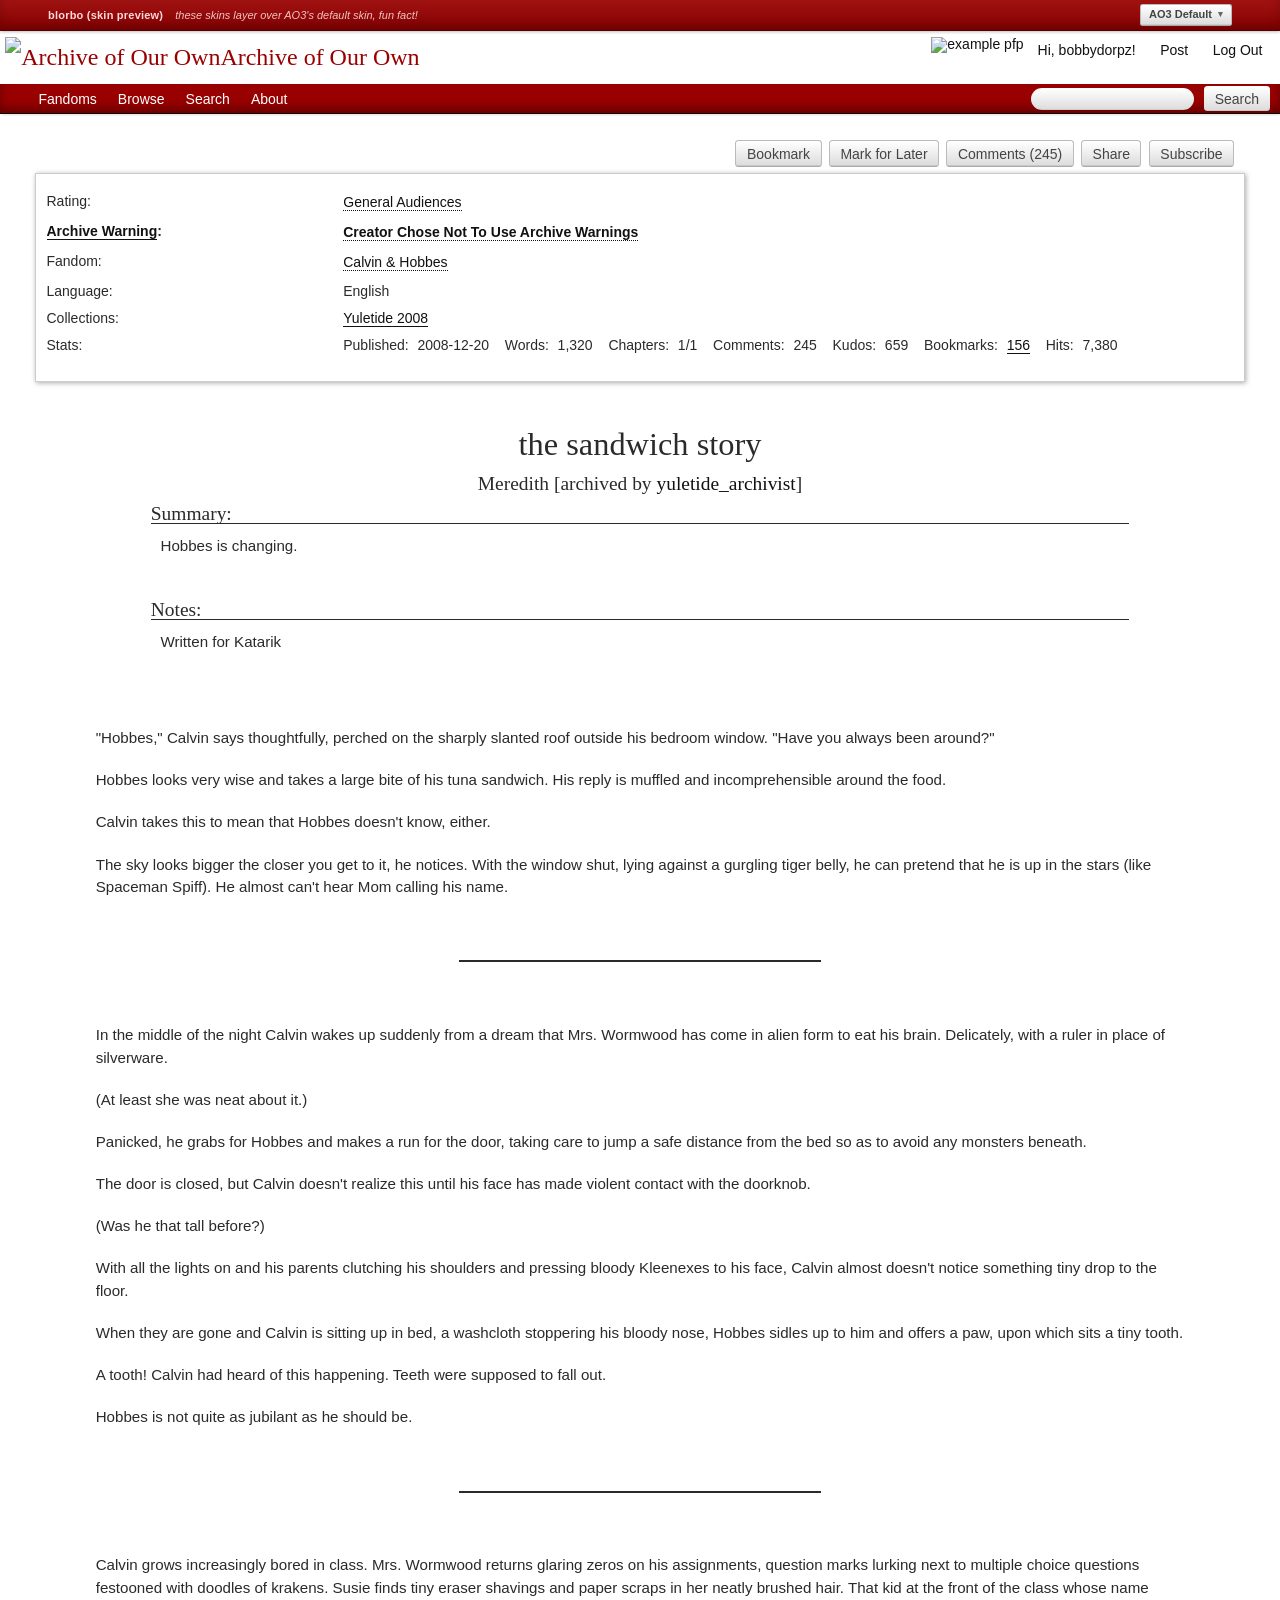
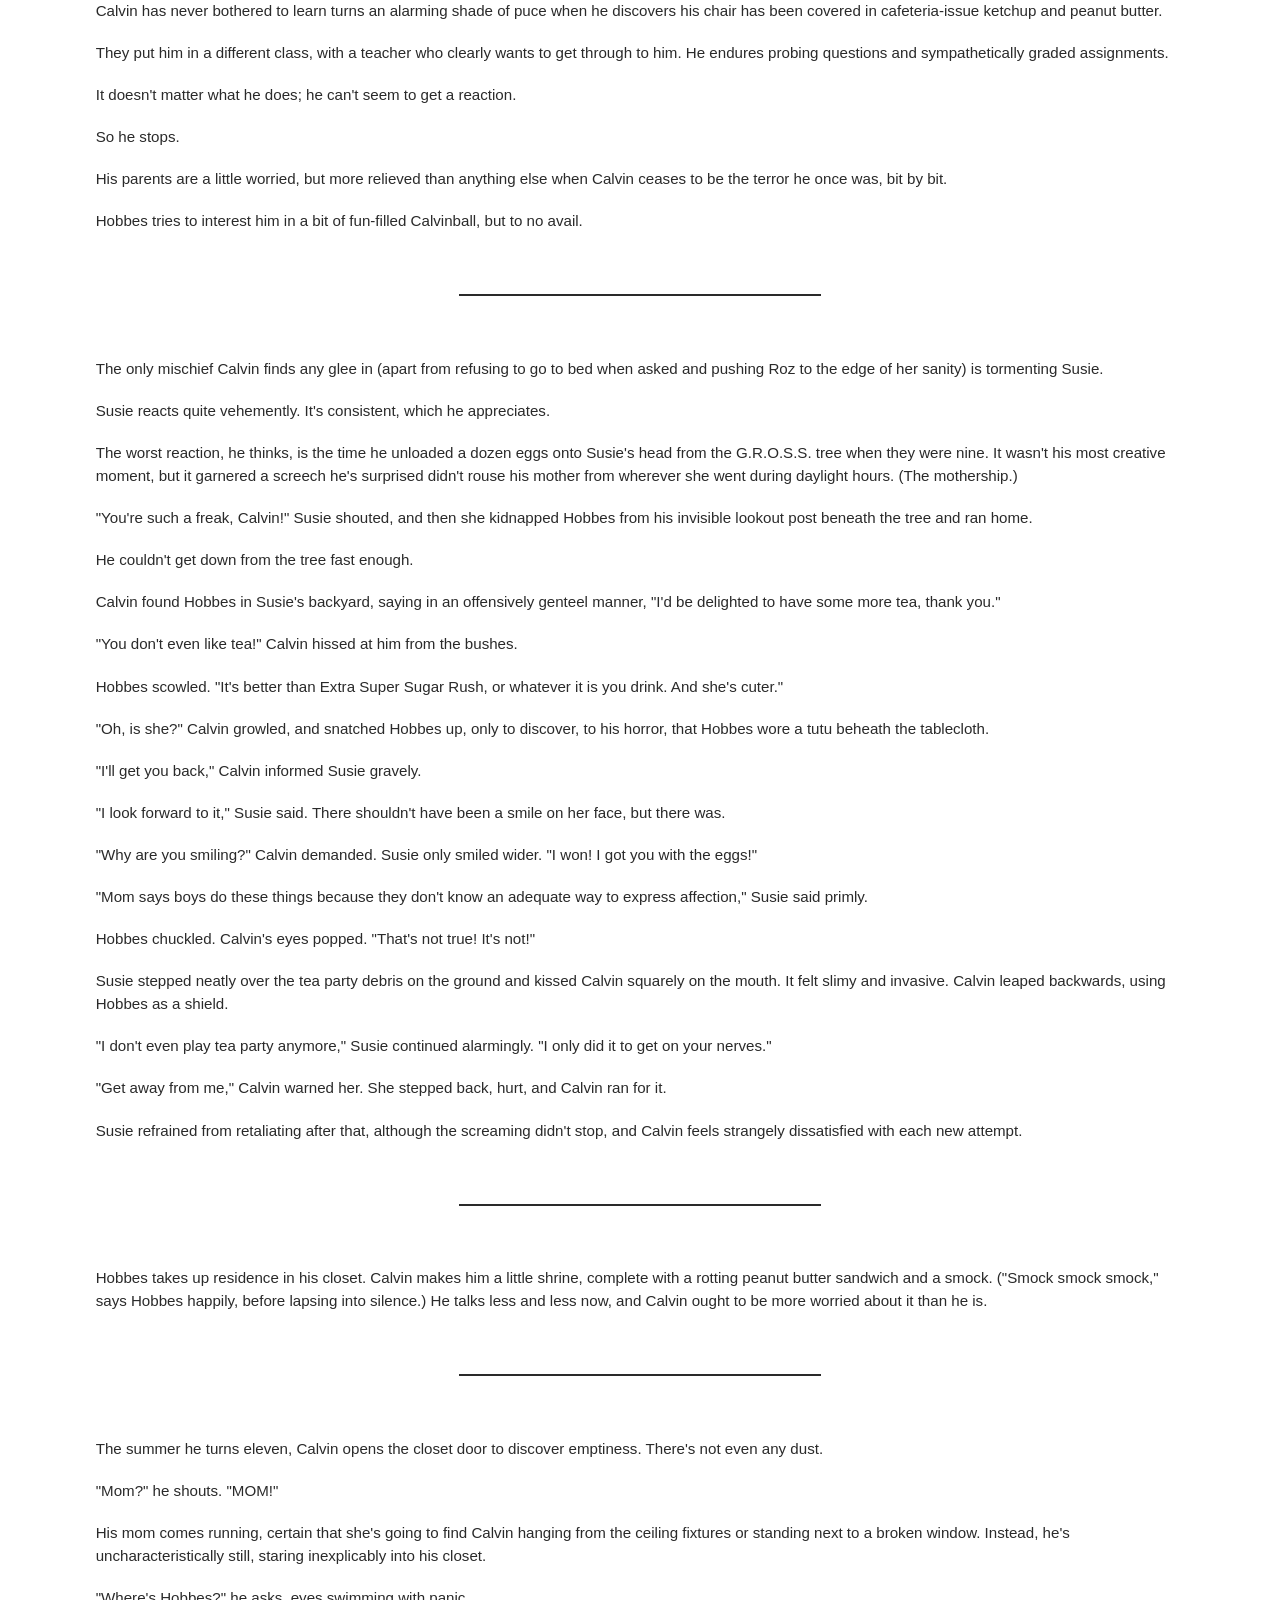
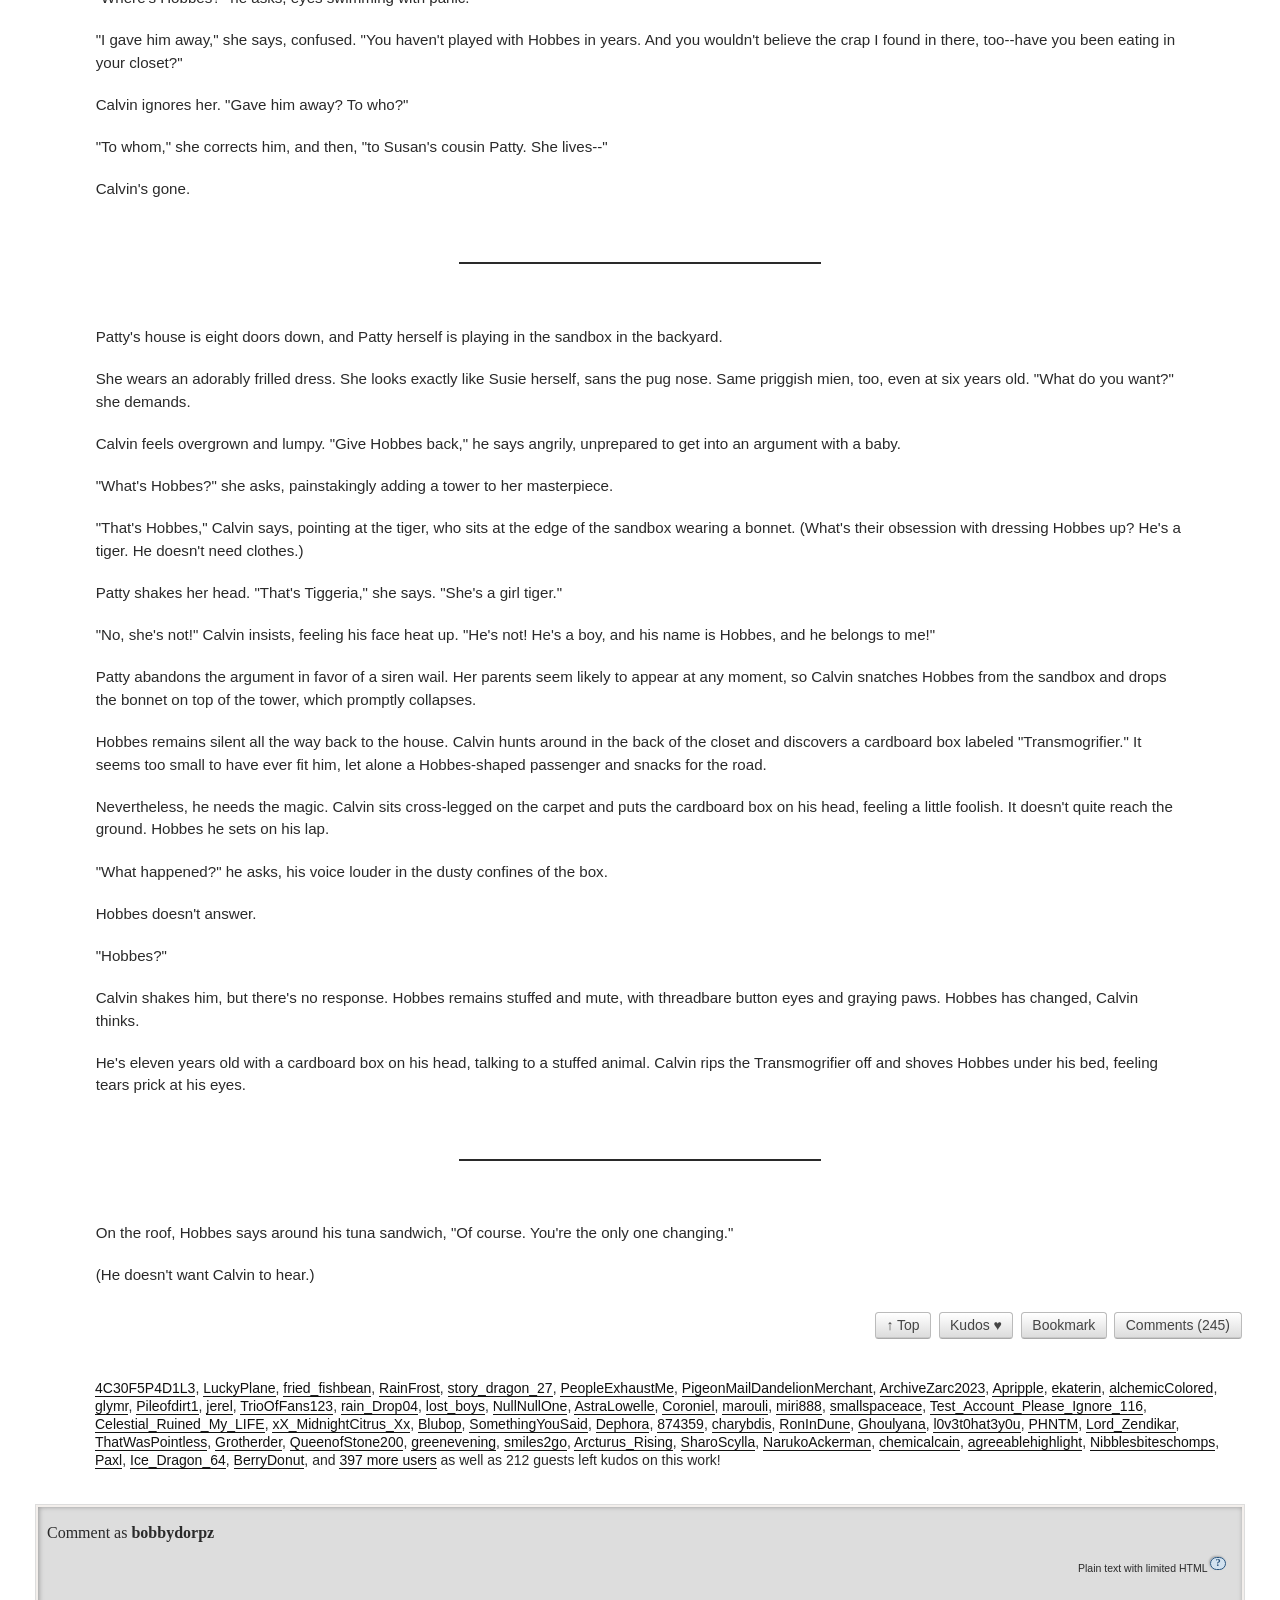
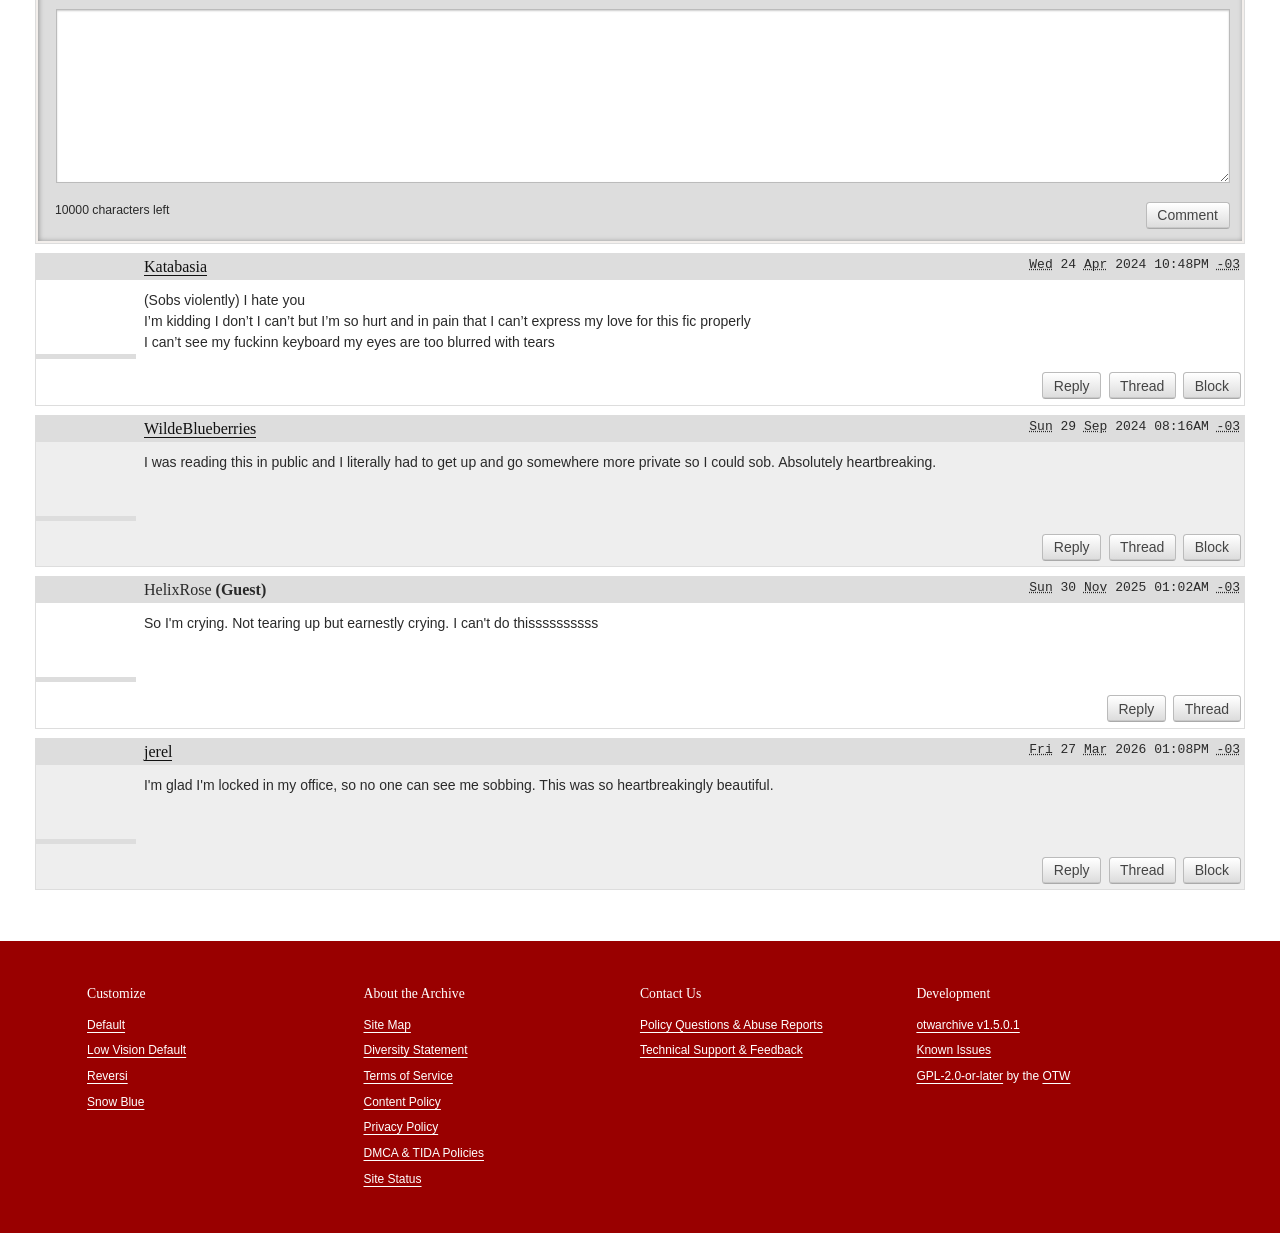
==== commit 94d5eee9: "Skin preview code cleanup" ====
--- a/preview.html
+++ b/preview.html
@@ -2,13 +2,30 @@
 <html lang="en">
 
 <head>
-    <meta charset="utf-8">
+    <meta charset="UTF-8">
     <meta name="viewport" content="width=device-width, initial-scale=1.0">
-    <title>blorbo — AO3 skin preview</title>
+    <title>blorbo (skin preview)</title>
     <meta name="description"
-        content="Preview a blorbo AO3 site skin against a real work page; switch skins from the bar at the top.">
+        content="Preview an AO3 site skin against a real work page, switching skins from the bar at the top">
     <meta name="author" content="StrawberryMaster">
-
+    <meta name="theme-color" content="#003366">
+
+    <meta property="og:type" content="website">
+    <meta property="og:url" content="https://strawberrymaster.github.io/blorbo/preview">
+    <meta property="og:title" content="blorbo (skin preview)">
+    <meta property="og:description"
+        content="Preview an AO3 site skin against a real work page, switching skins from the bar at the top">
+    <meta property="og:image" content="https://i.pinimg.com/1200x/8d/26/02/8d2602c769b47d98c0307e5ceb38ee10.jpg">
+    <meta property="og:site_name" content="blorbo (skin preview)">
+    <meta property="og:locale" content="en_US">
+
+    <meta name="twitter:card" content="summary_large_image">
+    <meta name="twitter:title" content="blorbo (skin preview)">
+    <meta name="twitter:description"
+        content="Preview an AO3 site skin against a real work page, switching skins from the bar at the top">
+    <meta name="twitter:image" content="https://i.pinimg.com/1200x/8d/26/02/8d2602c769b47d98c0307e5ceb38ee10.jpg">
+
+    <link rel="icon" type="image/x-icon" href="https://strawberrymaster.github.io/files/wizardry.ico">
     <link rel="stylesheet" type="text/css" media="screen" href="assets/ao3/1_site_screen_.css">
     <link rel="stylesheet" type="text/css" media="only screen and (max-width: 62em), handheld"
         href="assets/ao3/4_site_midsize.handheld_.css">
@@ -17,76 +34,112 @@
 
     <style>
         #previewbar {
-            position: fixed;
+            position: sticky;
             top: 0;
-            left: 0;
-            right: 0;
-            z-index: 99999;
-            display: flex;
+            z-index: 999;
+            display: flex !important;
             align-items: center;
-            gap: 10px;
-            padding: 5px 12px;
-            background: #232830 !important;
-            box-shadow: 0 2px 10px rgba(0, 0, 0, 0.45) !important;
+            justify-content: flex-end;
+            gap: 12px;
+            margin: 0 !important;
+            padding: 4px 48px !important;
+            background: #900 !important;
+            background-image: linear-gradient(to bottom, rgba(255, 255, 255, 0.07), rgba(0, 0, 0, 0.12)) !important;
+            border: 0 !important;
+            border-bottom: 1px solid #550000 !important;
+            box-shadow: inset 0 -6px 10px rgba(0, 0, 0, 0.18), 0 1px 3px rgba(0, 0, 0, 0.25) !important;
             font-family: 'Lucida Grande', 'Lucida Sans Unicode', Verdana, Helvetica, sans-serif !important;
+            font-size: 11px !important;
+            line-height: 1.4 !important;
+            color: #ffcccc !important;
+            text-align: left !important;
+            text-transform: none !important;
+            letter-spacing: normal !important;
         }
 
         #previewbar,
-        #previewbar * {
+        #previewbar *,
+        #previewbar *::before,
+        #previewbar *::after {
             box-sizing: border-box;
         }
 
         #previewbar .previewbar-label {
-            color: #a9b6c3 !important;
-            font-size: 12px !important;
-            font-weight: 700;
-            text-transform: uppercase;
-            letter-spacing: 0.08em;
+            flex: 0 0 auto;
+            color: #ffd9d9 !important;
+            font-size: 11px !important;
+            font-weight: 700 !important;
+            letter-spacing: 0.02em !important;
+            text-transform: none !important;
             white-space: nowrap;
         }
 
         #previewbar .previewbar-hint {
-            flex: 1;
+            flex: 1 1 auto;
             min-width: 0;
-            color: #7d8894 !important;
-            font-size: 12px !important;
+            color: #f0c4c4 !important;
+            font-size: 11px !important;
+            font-style: italic !important;
+            font-weight: 400 !important;
             white-space: nowrap;
             overflow: hidden;
             text-overflow: ellipsis;
         }
 
         #previewbar button#skin-toggle {
+            -webkit-appearance: none;
             appearance: none;
+            flex: 0 0 auto;
+            display: inline-flex !important;
+            align-items: center;
+            gap: 6px;
+            height: auto !important;
+            margin: 0 !important;
+            padding: 2px 8px 3px !important;
             cursor: pointer;
             font-family: inherit !important;
-            font-size: 13px !important;
-            font-weight: 700;
-            line-height: 1.3;
+            font-size: 11px !important;
+            font-weight: 700 !important;
+            line-height: 1.4 !important;
             white-space: nowrap;
-            display: inline-flex;
-            align-items: center;
-            gap: 8px;
-            margin: 0;
-            padding: 6px 12px;
-            border-radius: 4px;
-            background: #3a434c !important;
-            color: #e6ebf0 !important;
-            border: 1px solid #565f6a !important;
-            text-shadow: none;
-            box-shadow: none;
+            color: #444 !important;
+            background: #eee !important;
+            background-image: linear-gradient(#fff 2%, #ddd 95%, #bbb 100%) !important;
+            border: 1px solid #bbb !important;
+            border-bottom-color: #aaa !important;
+            border-radius: 0.25em !important;
+            box-shadow: none !important;
+            text-shadow: none !important;
+            text-transform: none !important;
+            letter-spacing: normal !important;
         }
 
         #previewbar button#skin-toggle:hover,
         #previewbar button#skin-toggle:focus-visible,
         #previewbar button#skin-toggle[aria-expanded="true"] {
-            background: #49545f !important;
-            color: #ffffff !important;
-            border-color: #7f8a96 !important;
+            color: #900 !important;
+            background-image: linear-gradient(#fff 2%, #f0f0f0 95%, #ccc 100%) !important;
+            border-color: #999 !important;
+            box-shadow: inset 2px 2px 2px #bbb !important;
+        }
+
+        #previewbar button#skin-toggle:focus-visible {
+            outline: 2px solid #ffd9d9;
+            outline-offset: 1px;
+        }
+
+        #previewbar #skin-toggle-name {
+            min-width: 0;
+            max-width: 11em;
+            overflow: hidden;
+            text-overflow: ellipsis;
+            white-space: nowrap;
         }
 
         #previewbar #skin-toggle .skin-toggle-caret {
-            font-size: 10px;
-            color: #8fa0b0 !important;
+            color: #666 !important;
+            font-size: 9px;
+            line-height: 1;
             transition: transform 0.15s ease;
         }
 
@@ -95,100 +148,168 @@
         }
 
         #skin-menu {
-            position: fixed;
-            top: 46px;
-            right: 12px;
-            z-index: 100000;
-            min-width: 270px;
-            max-width: 320px;
-            max-height: min(70vh, 620px);
+            position: absolute;
+            top: calc(100% + 4px);
+            right: 48px;
+            z-index: 1000;
+            width: min(320px, calc(100vw - 2em));
+            max-height: min(70vh, 560px);
             overflow-y: auto;
-            padding: 8px;
-            border-radius: 6px;
-            background: #262c33 !important;
-            border: 1px solid #4b5560 !important;
-            box-shadow: 0 10px 28px rgba(0, 0, 0, 0.5) !important;
+            overscroll-behavior: contain;
+            margin: 0 !important;
+            padding: 6px !important;
+            background: #fbfbfb !important;
+            background-image: linear-gradient(to bottom, #fdfdfd 0%, #efefef 100%) !important;
+            border: 1px solid #ccc !important;
+            border-radius: 0.25em !important;
+            box-shadow: 0 4px 12px rgba(0, 0, 0, 0.28) !important;
             font-family: 'Lucida Grande', 'Lucida Sans Unicode', Verdana, Helvetica, sans-serif !important;
+            font-size: 12px !important;
+            color: #2a2a2a !important;
+            text-align: left !important;
+            text-transform: none !important;
+            letter-spacing: normal !important;
         }
 
         #skin-menu[hidden] {
-            display: none;
+            display: none !important;
         }
 
         #skin-menu .skin-section-label {
-            color: #7d8894 !important;
+            margin: 8px 4px 2px !important;
+            padding: 3px 2px 2px !important;
+            color: #900 !important;
             font-size: 11px !important;
-            font-weight: 700;
-            text-transform: uppercase;
-            letter-spacing: 0.08em;
-            margin: 10px 4px 4px;
+            font-weight: 700 !important;
+            text-transform: none !important;
+            letter-spacing: normal !important;
+            border-bottom: 1px solid #e0e0e0 !important;
         }
 
         #skin-menu .skin-section-label:first-of-type {
-            margin-top: 2px;
+            margin-top: 2px !important;
         }
 
         #skin-menu button.skin-item {
+            -webkit-appearance: none;
             appearance: none;
-            display: block;
+            display: flex !important;
+            align-items: baseline;
+            justify-content: space-between;
+            gap: 8px;
             width: 100%;
-            text-align: left;
+            height: auto !important;
+            margin: 0 !important;
+            padding: 5px 8px !important;
             cursor: pointer;
+            text-align: left !important;
             font-family: inherit !important;
-            font-size: 13px !important;
-            font-weight: normal;
-            line-height: 1.4;
+            font-size: 12px !important;
+            font-weight: 400 !important;
+            line-height: 1.4 !important;
+            color: #2a2a2a !important;
+            background: transparent !important;
+            background-image: none !important;
+            border: 0 !important;
+            border-radius: 3px !important;
+            box-shadow: none !important;
+            text-shadow: none !important;
+            text-transform: none !important;
+            letter-spacing: normal !important;
             white-space: nowrap;
             overflow: hidden;
+        }
+
+        #skin-menu button.skin-item>span:first-child {
+            flex: 1 1 auto;
+            min-width: 0;
+            overflow: hidden;
             text-overflow: ellipsis;
-            margin: 1px 0;
-            padding: 7px 10px;
-            border-radius: 4px;
-            background: transparent !important;
-            color: #dce3ea !important;
-            border: none !important;
-            text-shadow: none;
-            box-shadow: none;
+            white-space: nowrap;
         }
 
         #skin-menu button.skin-item:hover,
         #skin-menu button.skin-item:focus-visible {
-            background: #3a434c !important;
+            background: #eee !important;
+            color: #900 !important;
+        }
+
+        #skin-menu button.skin-item:focus-visible {
+            outline: 2px solid #900;
+            outline-offset: -2px;
+        }
+
+        #skin-menu button.skin-item.active {
+            background: #900 !important;
             color: #ffffff !important;
-        }
-
-        #skin-menu button.skin-item.active {
-            background: #3b82f6 !important;
-            color: #ffffff !important;
-            font-weight: 700;
+            font-weight: 700 !important;
+        }
+
+        #skin-menu button.skin-item.active:focus-visible {
+            outline-color: #ffd9d9;
         }
 
         #skin-menu button.skin-item .skin-item-file {
-            color: #8fa0b0 !important;
-            font-size: 11px !important;
-            margin-left: 8px;
+            flex: 0 0 auto;
+            color: #777 !important;
+            font-size: 10px !important;
+            font-weight: 400 !important;
         }
 
         #skin-menu button.skin-item.active .skin-item-file {
-            color: #d9e6f5 !important;
+            color: #ffcccc !important;
         }
 
         #skin-menu .skin-menu-note {
-            color: #7d8894 !important;
-            font-size: 11px !important;
-            border-top: 1px solid #3a434c !important;
-            margin-top: 8px;
-            padding: 8px 4px 2px;
-        }
-
-        #previewbar-spacer {
-            height: 44px;
+            margin: 8px 2px 2px !important;
+            padding: 6px 4px 2px !important;
+            color: #666 !important;
+            font-size: 10px !important;
+            font-style: italic;
+            border-top: 1px solid #e0e0e0 !important;
+        }
+
+        @media (max-width: 62em) {
+
+            #previewbar {
+                padding-left: 3.5% !important;
+                padding-right: 3.5% !important;
+            }
+
+            #skin-menu {
+                right: 3.5%;
+            }
+        }
+
+        @media (max-width: 42em) {
+
+            #previewbar {
+                gap: 8px;
+            }
+
+            #previewbar .previewbar-hint {
+                display: none !important;
+            }
+
+            #previewbar .previewbar-label {
+                flex: 1 1 auto;
+                min-width: 0;
+                overflow: hidden;
+                text-overflow: ellipsis;
+            }
+
+            #previewbar #skin-toggle-name {
+                max-width: 8em;
+            }
+
+            #skin-menu {
+                width: min(320px, calc(100vw - 7%));
+            }
         }
 
         @media print {
 
             #previewbar,
-            #previewbar-spacer,
             #skin-menu {
                 display: none !important;
             }
@@ -198,16 +319,15 @@
 
 <body class="logged-in javascript">
 
-    <div id="previewbar">
-        <span class="previewbar-label">blorbo skin preview</span>
-        <span class="previewbar-hint">skins layer over AO3's default skin, like the real site</span>
-        <button id="skin-toggle" type="button" aria-haspopup="true" aria-expanded="false">
+    <div id="previewbar" role="region" aria-label="Skin preview">
+        <span class="previewbar-label">blorbo (skin preview)</span>
+        <span class="previewbar-hint">these skins layer over AO3's default skin, fun fact!</span>
+        <button id="skin-toggle" type="button" aria-haspopup="true" aria-expanded="false" aria-controls="skin-menu">
             <span id="skin-toggle-name">AO3 Default</span>
-            <span class="skin-toggle-caret">&#9662;</span>
+            <span class="skin-toggle-caret" aria-hidden="true">&#9662;</span>
         </button>
+        <div id="skin-menu" hidden></div>
     </div>
-    <div id="previewbar-spacer"></div>
-    <div id="skin-menu" hidden></div>
 
     <div id="outer" class="wrapper">
         <ul id="skiplinks">
@@ -221,7 +341,8 @@
         <header id="header" class="region">
             <h1 class="heading">
                 <a href="https://archiveofourown.org/"><span>Archive of Our Own</span><img alt="Archive of Our Own"
-                        class="logo" src="https://archiveofourown.org/images/ao3_logos/logo_42.png"></a>
+                        class="logo"
+                        src="https://web.archive.org/web/20261026164247if_/https://archiveofourown.org/images/ao3_logos/logo_42.png"></a>
             </h1>
 
             <nav id="greeting" aria-label="User">
@@ -247,8 +368,8 @@
                     </li>
                     <li><a rel="nofollow" href="https://archiveofourown.org/users/logout">Log Out</a></li>
                 </ul>
-                <p class="icon"><a href="https://archiveofourown.org/users/bobbydorpz"><img
-                            alt="example pfp" class="icon"
+                <p class="icon"><a href="https://archiveofourown.org/users/bobbydorpz"><img alt="example pfp"
+                            class="icon"
                             src="https://i.pinimg.com/736x/90/d8/7c/90d87cbfebbc11ec95c6dbf9a7cb4428.jpg"></a>
                 </p>
             </nav>
@@ -953,19 +1074,23 @@
                     <ul class="menu">
                         <li>
                             <form class="button_to" method="post" action="https://archiveofourown.org/skins/unset">
-                                <button type="submit">Default</button></form>
+                                <button type="submit">Default</button>
+                            </form>
                         </li>
                         <li>
                             <form class="button_to" method="post" action="https://archiveofourown.org/skins/891/set">
-                                <button type="submit">Low Vision Default</button></form>
+                                <button type="submit">Low Vision Default</button>
+                            </form>
                         </li>
                         <li>
                             <form class="button_to" method="post" action="https://archiveofourown.org/skins/929/set">
-                                <button type="submit">Reversi</button></form>
+                                <button type="submit">Reversi</button>
+                            </form>
                         </li>
                         <li>
                             <form class="button_to" method="post" action="https://archiveofourown.org/skins/932/set">
-                                <button type="submit">Snow Blue</button></form>
+                                <button type="submit">Snow Blue</button>
+                            </form>
                         </li>
                     </ul>
                 </li>
@@ -1008,255 +1133,292 @@
     <script>
         'use strict';
 
-        const STORAGE_KEY = 'blorbo-preview-skin';
-        const STATIC_CATALOG = [
-            {
-                group: 'Light', skins: [
-                    ['Backrooms', 'backrooms.css'], ['Facebook', 'facebook.css'], ['Frantic', 'frantic.css'], ['Icy Sunset', 'icysunset.css'],
-                    ['Larry', 'larry.css'], ['LCARS', 'lcars.css'], ['Keira', 'keira.css'], ['Lagoon', 'lagoon.css'],
-                    ['Lilac', 'lilac.css'], ['Medieval', 'medieval.css'], ['Moss', 'moss.css'], ['Rose', 'rose.css'],
-                    ['Snow Blue', 'snowblue.css'],
-                    ['Stars', 'stars.css'], ['Trout', 'trout.css'], ['Wave', 'wave.css'], ['Pinstripe', 'pinstripe.css'], ['Dune', 'dune.css']
-                ]
-            },
-            {
-                group: 'Dark', skins: [
-                    ['Blue Plaid', 'blueplaid.css'], ['Breach', 'breach.css'], ['Cinema', 'cinema.css'],
-                    ['Constellations', 'constellations.css'], ['Coral', 'coral.css'], ['Crimson', 'crimson.css'],
-                    ['Danny Phantom', 'dannyphantom.css'],
-                    ['Denim', 'denim.css'], ['Mocha', 'mocha.css'], ['Purple', 'purple.css'], ['Seventeen', 'seventeen.css'], ['Slate', 'slate.css'], ['Starlight', 'starlight.css'],
-                    ['Vampire', 'vampire.css']
-                ]
-            },
-            {
-                group: 'Other', skins: [
-                    ['AOL', 'aol.css'], ['Disco', 'disco.css'], ['IRC', 'irc.css'], ['MySpace', 'myspace.css'], ['New York Times', 'nytimes.css'], ['Pooh', 'pooh.css'],
-                    ['Rick and Morty', 'rickandmorty.css'], ['Omori', 'omori.css'], ['Windows XP', 'xp.css'], ['Windows 98', '98.css']
-                ]
+        (() => {
+            const STORAGE_KEY = 'blorbo-preview-skin';
+            const STATIC_CATALOG = [
+                {
+                    group: 'Light', skins: [
+                        ['Backrooms', 'backrooms.css'], ['Facebook', 'facebook.css'], ['Frantic', 'frantic.css'], ['Icy Sunset', 'icysunset.css'],
+                        ['Larry', 'larry.css'], ['LCARS', 'lcars.css'], ['Keira', 'keira.css'], ['Kids', 'kids.css'], ['Lagoon', 'lagoon.css'],
+                        ['Lilac', 'lilac.css'], ['Medieval', 'medieval.css'], ['Moss', 'moss.css'], ['Rose', 'rose.css'],
+                        ['Snow Blue', 'snowblue.css'],
+                        ['Stars', 'stars.css'], ['Trout', 'trout.css'], ['Wave', 'wave.css'], ['Pinstripe', 'pinstripe.css'], ['Dune', 'dune.css'], ['Fileteado Porteño', 'fileteado.css']
+                    ]
+                },
+                {
+                    group: 'Dark', skins: [
+                        ['Blue Plaid', 'blueplaid.css'], ['Breach', 'breach.css'], ['Cinema', 'cinema.css'],
+                        ['Constellations', 'constellations.css'], ['Coral', 'coral.css'], ['Crimson', 'crimson.css'],
+                        ['Danny Phantom', 'dannyphantom.css'],
+                        ['Denim', 'denim.css'], ['Gilded', 'gilded.css'], ['Mocha', 'mocha.css'], ['Purple', 'purple.css'], ['Seventeen', 'seventeen.css'], ['Slate', 'slate.css'], ['Skyfall', 'skyfall.css'], ['Spider-Man', 'spiderman.css'], ['Starlight', 'starlight.css'],
+                        ['Vampire', 'vampire.css']
+                    ]
+                },
+                {
+                    group: 'Other', skins: [
+                        ['AOL', 'aol.css'], ['Disco', 'disco.css'], ['IRC', 'irc.css'], ['MySpace', 'myspace.css'], ['New York Times', 'nytimes.css'], ['Pooh', 'pooh.css'],
+                        ['Rick and Morty', 'rickandmorty.css'], ['Omori', 'omori.css'], ['Windows XP', 'xp.css'], ['Windows 98', '98.css']
+                    ]
+                }
+            ];
+
+            const skinToggle = document.getElementById('skin-toggle');
+            const skinToggleName = document.getElementById('skin-toggle-name');
+            const skinMenu = document.getElementById('skin-menu');
+
+            let skinLinkElement = document.getElementById('active-skin-link');
+            let activeSkin = null;
+            let activeButton = null;
+            const skinLookup = new Map();
+
+            /**
+             * Get or create the single reusable <link> stylesheet node
+             */
+            function getSkinLink() {
+                if (!skinLinkElement) {
+                    skinLinkElement = document.createElement('link');
+                    skinLinkElement.id = 'active-skin-link';
+                    skinLinkElement.rel = 'stylesheet';
+                    skinLinkElement.type = 'text/css';
+                    document.head.appendChild(skinLinkElement);
+                }
+                return skinLinkElement;
             }
-        ];
-
-        let activeSkin = '';
-        let currentCatalog = [];
-
-        function skinName(file) {
-            const entry = currentCatalog.flatMap(function (group) {return group.skins;})
-                .find(function (s) {return s[1] === file;});
-            return entry ? entry[0] : 'AO3 Default';
-        }
-
-        function makeSkinItem(name, file, fileHint) {
-            const btn = document.createElement('button');
-            btn.type = 'button';
-            btn.className = 'skin-item';
-            btn.dataset.file = file;
-            btn.setAttribute('aria-pressed', 'false');
-            const text = document.createElement('span');
-            text.textContent = name;
-            btn.appendChild(text);
-            if (fileHint) {
-                const hint = document.createElement('span');
-                hint.className = 'skin-item-file';
-                hint.textContent = fileHint;
-                btn.appendChild(hint);
+
+            /**
+             * Factory function for skin menu items
+             */
+            function createSkinButton(name, file, fileHint) {
+                const btn = document.createElement('button');
+                btn.type = 'button';
+                btn.className = 'skin-item';
+                btn.dataset.file = file;
+                btn.setAttribute('aria-pressed', 'false');
+                btn.title = file ? `skins/${file}` : 'AO3 default skin';
+
+                const label = document.createElement('span');
+                label.textContent = name;
+                btn.appendChild(label);
+
+                if (fileHint) {
+                    const hint = document.createElement('span');
+                    hint.className = 'skin-item-file';
+                    hint.textContent = fileHint;
+                    btn.appendChild(hint);
+                }
+                return btn;
             }
-            btn.title = file ? 'skins/' + file : 'AO3 default skin';
-            return btn;
-        }
-
-        function renderCatalog(catalog) {
-            currentCatalog = catalog;
-            const menu = document.getElementById('skin-menu');
-            menu.textContent = '';
-
-            menu.appendChild(makeSkinItem('AO3 Default', '', ''));
-
-            catalog.forEach(function (group) {
-                const label = document.createElement('div');
-                label.className = 'skin-section-label';
-                label.textContent = group.group + ' themes';
-                menu.appendChild(label);
-
-                group.skins.forEach(function (skin) {
-                    menu.appendChild(makeSkinItem(skin[0], skin[1], skin[1]));
-                });
-            });
-
-            const note = document.createElement('div');
-            note.className = 'skin-menu-note';
-            note.textContent = 'Choice is remembered; share with ?skin=file.css';
-            menu.appendChild(note);
-
-            applySkin(initialSelection());
-        }
-
-        function initialSelection() {
-            const params = new URLSearchParams(window.location.search);
-            if (params.has('skin') && params.get('skin') !== '') {
-                return params.get('skin');
+
+            /**
+             * Build and render the dropdown menu
+             */
+            function renderCatalog(catalog) {
+                skinLookup.clear();
+                skinLookup.set('', 'AO3 Default');
+
+                const fragment = document.createDocumentFragment();
+                fragment.appendChild(createSkinButton('AO3 Default', '', ''));
+
+                for (const group of catalog) {
+                    const label = document.createElement('div');
+                    label.className = 'skin-section-label';
+                    label.textContent = `${group.group} themes`;
+                    fragment.appendChild(label);
+
+                    for (const [name, file] of group.skins) {
+                        skinLookup.set(file, name);
+                        fragment.appendChild(createSkinButton(name, file, file));
+                    }
+                }
+
+                const note = document.createElement('div');
+                note.className = 'skin-menu-note';
+                note.textContent = 'Choice is remembered; share with ?skin=file.css';
+                fragment.appendChild(note);
+
+                skinMenu.replaceChildren(fragment);
+                applySkin(getInitialSkin());
             }
-            try {
-                return localStorage.getItem(STORAGE_KEY) || '';
-            } catch (err) {
+
+            /**
+             * Determine initial skin
+             */
+            function getInitialSkin() {
+                const params = new URLSearchParams(window.location.search);
+                const requested = params.get('skin');
+                if (requested && skinLookup.has(requested)) {
+                    return requested;
+                }
+                try {
+                    const saved = localStorage.getItem(STORAGE_KEY);
+                    if (saved && skinLookup.has(saved)) return saved;
+                } catch { /* storage inaccessible */}
                 return '';
             }
-        }
-
-        function applySkin(file) {
-            activeSkin = file;
-
-            const existingLinks = document.querySelectorAll('link[data-type="skin"], link#active-skin-link, link[href*="skins/"]');
-            existingLinks.forEach(function (link) {
-                if (link.parentNode) {
-                    link.parentNode.removeChild(link);
-                }
+
+            /**
+             * Apply a skin to the DOM
+             */
+            function applySkin(file) {
+                if (activeSkin === file) return;
+                activeSkin = file;
+
+                // update stylesheet link
+                const link = getSkinLink();
+                if (file) {
+                    link.href = `skins/${encodeURIComponent(file)}`;
+                    link.disabled = false;
+                } else {
+                    link.disabled = true;
+                    link.removeAttribute('href');
+                }
+
+                if (activeButton) {
+                    activeButton.classList.remove('active');
+                    activeButton.setAttribute('aria-pressed', 'false');
+                }
+
+                const nextBtn = skinMenu.querySelector(`button.skin-item[data-file="${CSS.escape(file)}"]`);
+                if (nextBtn) {
+                    nextBtn.classList.add('active');
+                    nextBtn.setAttribute('aria-pressed', 'true');
+                    activeButton = nextBtn;
+                }
+
+                skinToggleName.textContent = skinLookup.get(file) || 'AO3 Default';
+            }
+
+            /**
+             * Persist selection to storage and URL params
+             */
+            function commitSkin(file) {
+                applySkin(file);
+                try {
+                    localStorage.setItem(STORAGE_KEY, file);
+                } catch { /* storage quota or blocked */}
+
+                const url = new URL(window.location.href);
+                if (file) {
+                    url.searchParams.set('skin', file);
+                } else {
+                    url.searchParams.delete('skin');
+                }
+                history.replaceState(null, '', url.pathname + url.search + url.hash);
+            }
+
+            /**
+             * Menu state toggling
+             */
+            const isMenuOpen = () => skinToggle.getAttribute('aria-expanded') === 'true';
+            const openMenu = () => {
+                skinMenu.hidden = false;
+                skinToggle.setAttribute('aria-expanded', 'true');
+            };
+            const closeMenu = (returnFocus = false) => {
+                skinMenu.hidden = true;
+                skinToggle.setAttribute('aria-expanded', 'false');
+                if (returnFocus) skinToggle.focus();
+            };
+
+            skinToggle.addEventListener('click', (e) => {
+                e.stopPropagation();
+                isMenuOpen() ? closeMenu() : openMenu();
             });
 
-            if (file) {
-                const link = document.createElement('link');
-                link.id = 'active-skin-link';
-                link.setAttribute('data-type', 'skin');
-                link.rel = 'stylesheet';
-                link.type = 'text/css';
-                link.href = 'skins/' + encodeURIComponent(file);
-                document.head.appendChild(link);
+            skinMenu.addEventListener('click', (e) => {
+                const item = e.target.closest('button.skin-item');
+                if (item) {
+                    commitSkin(item.dataset.file || '');
+                    closeMenu(true);
+                }
+            });
+
+            document.addEventListener('keydown', (e) => {
+                if (e.key === 'Escape' && isMenuOpen()) {
+                    closeMenu(true);
+                }
+            });
+
+            document.addEventListener('click', (e) => {
+                // close skin menu if clicked outside
+                if (isMenuOpen() && !skinMenu.contains(e.target) && !skinToggle.contains(e.target)) {
+                    closeMenu();
+                }
+
+                const navDropdown = e.target.closest('#header .dropdown');
+                if (navDropdown) {
+                    const firstAnchor = navDropdown.querySelector('a');
+                    if (firstAnchor && (e.target === firstAnchor || firstAnchor.contains(e.target))) {
+                        e.preventDefault();
+                        const wasOpen = navDropdown.classList.contains('open');
+                        document.querySelectorAll('#header .dropdown.open').forEach(d => d.classList.remove('open'));
+                        if (!wasOpen) navDropdown.classList.add('open');
+                        return;
+                    }
+                } else {
+                    document.querySelectorAll('#header .dropdown.open').forEach(d => d.classList.remove('open'));
+                }
+
+                if (e.target.closest('.download button, .download .download-toggle')) {
+                    e.preventDefault();
+                    const downloadLi = e.target.closest('.download');
+                    if (downloadLi) {
+                        downloadLi.querySelector('.secondary')?.classList.toggle('hidden');
+                        downloadLi.querySelector('button')?.classList.toggle('expanded');
+                    }
+                    return;
+                }
+
+                if (e.target.closest('.bookmark_form_placement_open, .bookmark_form_placement_close')) {
+                    e.preventDefault();
+                    document.getElementById('bookmark_form_placement')?.classList.toggle('hidden');
+                    return;
+                }
+
+                // prevent dead hash jumps
+                const anchor = e.target.closest('a');
+                if (anchor && anchor.getAttribute('href') === '#') {
+                    e.preventDefault();
+                }
+            });
+
+            document.addEventListener('submit', (e) => e.preventDefault());
+
+            /**
+             * Parser for README markdown catalog
+             */
+            function parseReadmeCatalog(md) {
+                const groups = [];
+                let current = null;
+
+                for (const line of md.split(/\r?\n/)) {
+                    const heading = line.match(/^###\s+(.+?)\s+themes\s*$/);
+                    if (heading) {
+                        current = {group: heading[1], skins: []};
+                        groups.push(current);
+                        continue;
+                    }
+                    if (!current) continue;
+                    const row = line.match(/^\s*\|\s*\*\*(.+?)\*\*\s*\|.*skins\/([\w.-]+\.css)/);
+                    if (row) current.skins.push([row[1], row[2]]);
+                }
+
+                const valid = groups.filter(g => g.skins.length > 0 && ['Light', 'Dark', 'Other'].includes(g.group));
+                return valid.length > 0 ? valid : null;
             }
 
-            document.querySelectorAll('#skin-menu button.skin-item').forEach(function (btn) {
-                const on = btn.dataset.file === file;
-                btn.classList.toggle('active', on);
-                btn.setAttribute('aria-pressed', on ? 'true' : 'false');
-            });
-            document.getElementById('skin-toggle-name').textContent = skinName(file);
-        }
-
-        function commitSkin(file) {
-            applySkin(file);
-            try {
-                localStorage.setItem(STORAGE_KEY, file);
-            } catch (err) { /* ignore */}
-            const params = new URLSearchParams(window.location.search);
-            if (file) {
-                params.set('skin', file);
-            } else {
-                params.delete('skin');
-            }
-            const qs = params.toString();
-            history.replaceState(null, '', window.location.pathname + (qs ? '?' + qs : ''));
-        }
-
-        function parseReadmeCatalog(md) {
-            const groups = [];
-            let current = null;
-            md.split(/\r?\n/).forEach(function (line) {
-                const heading = line.match(/^###\s+(.+?)\s+themes\s*$/);
-                if (heading) {
-                    current = {group: heading[1], skins: []};
-                    groups.push(current);
-                    return;
-                }
-                if (!current) return;
-                const row = line.match(/^\s*\|\s*\*\*(.+?)\*\*\s*\|.*skins\/([\w.-]+\.css)/);
-                if (row) current.skins.push([row[1], row[2]]);
-            });
-            const named = groups.filter(function (group) {
-                return group.skins.length > 0 &&
-                    (group.group === 'Light' || group.group === 'Dark' || group.group === 'Other');
-            });
-            return named.length > 0 ? named : null;
-        }
-
-        const skinToggle = document.getElementById('skin-toggle');
-        const skinMenu = document.getElementById('skin-menu');
-
-        function menuIsOpen() {return skinToggle.getAttribute('aria-expanded') === 'true';}
-        function openMenu() {skinMenu.hidden = false; skinToggle.setAttribute('aria-expanded', 'true');}
-        function closeMenu() {skinMenu.hidden = true; skinToggle.setAttribute('aria-expanded', 'false');}
-
-        skinToggle.addEventListener('click', function (e) {
-            e.stopPropagation();
-            if (menuIsOpen()) {closeMenu();} else {openMenu();}
-        });
-
-        skinMenu.addEventListener('click', function (e) {
-            const item = e.target.closest('button.skin-item');
-            if (item) {
-                commitSkin(item.dataset.file || '');
-                closeMenu();
-            }
-        });
-
-        document.addEventListener('click', function (e) {
-            if (menuIsOpen() && !e.target.closest('#skin-menu') && !e.target.closest('#skin-toggle')) {
-                closeMenu();
-            }
-        });
-
-        document.addEventListener('keydown', function (e) {
-            if (e.key === 'Escape' && menuIsOpen()) closeMenu();
-        });
-
-        document.addEventListener('click', function (e) {
-            const navDropdown = e.target.closest('#header .dropdown');
-            if (navDropdown) {
-                const firstAnchor = navDropdown.querySelector('a');
-                if (firstAnchor && (e.target === firstAnchor || firstAnchor.contains(e.target))) {
-                    e.preventDefault();
-                    const wasOpen = navDropdown.classList.contains('open');
-                    document.querySelectorAll('#header .dropdown.open').forEach(function (d) {
-                        d.classList.remove('open');
-                    });
-                    if (!wasOpen) navDropdown.classList.add('open');
-                    return;
-                }
-            } else {
-                document.querySelectorAll('#header .dropdown.open').forEach(function (d) {
-                    d.classList.remove('open');
-                });
-            }
-
-            if (e.target.closest('.download button, .download .download-toggle')) {
-                e.preventDefault();
-                const downloadLi = e.target.closest('.download');
-                if (downloadLi) {
-                    const sec = downloadLi.querySelector('.secondary');
-                    const btn = downloadLi.querySelector('button');
-                    if (sec) sec.classList.toggle('hidden');
-                    if (btn) btn.classList.toggle('expanded');
-                }
-                return;
-            }
-
-            if (e.target.closest('.bookmark_form_placement_open, .bookmark_form_placement_close')) {
-                const bookmarkPlacement = document.getElementById('bookmark_form_placement');
-                if (bookmarkPlacement) {
-                    bookmarkPlacement.classList.toggle('hidden');
-                }
-                e.preventDefault();
-                return;
-            }
-
-            const anchor = e.target.closest('a');
-            if (anchor && anchor.getAttribute('href') === '#') {
-                e.preventDefault();
-            }
-        });
-
-        document.addEventListener('submit', function (e) {
-            e.preventDefault();
-        });
-
-        renderCatalog(STATIC_CATALOG);
-
-        (async function refreshFromReadme() {
-            try {
-                const response = await fetch('./README.md');
-                if (!response.ok) return;
-                const catalog = parseReadmeCatalog(await response.text());
-                if (catalog) renderCatalog(catalog);
-            } catch (err) {
-                return; // fallback to static catalog
-            }
+            renderCatalog(STATIC_CATALOG);
+
+            (async () => {
+                try {
+                    const res = await fetch('./README.md');
+                    if (!res.ok) return;
+                    const catalog = parseReadmeCatalog(await res.text());
+                    if (catalog) renderCatalog(catalog);
+                } catch {
+                    /* fallback to static catalog */
+                }
+            })();
         })();
     </script>
 </body>
